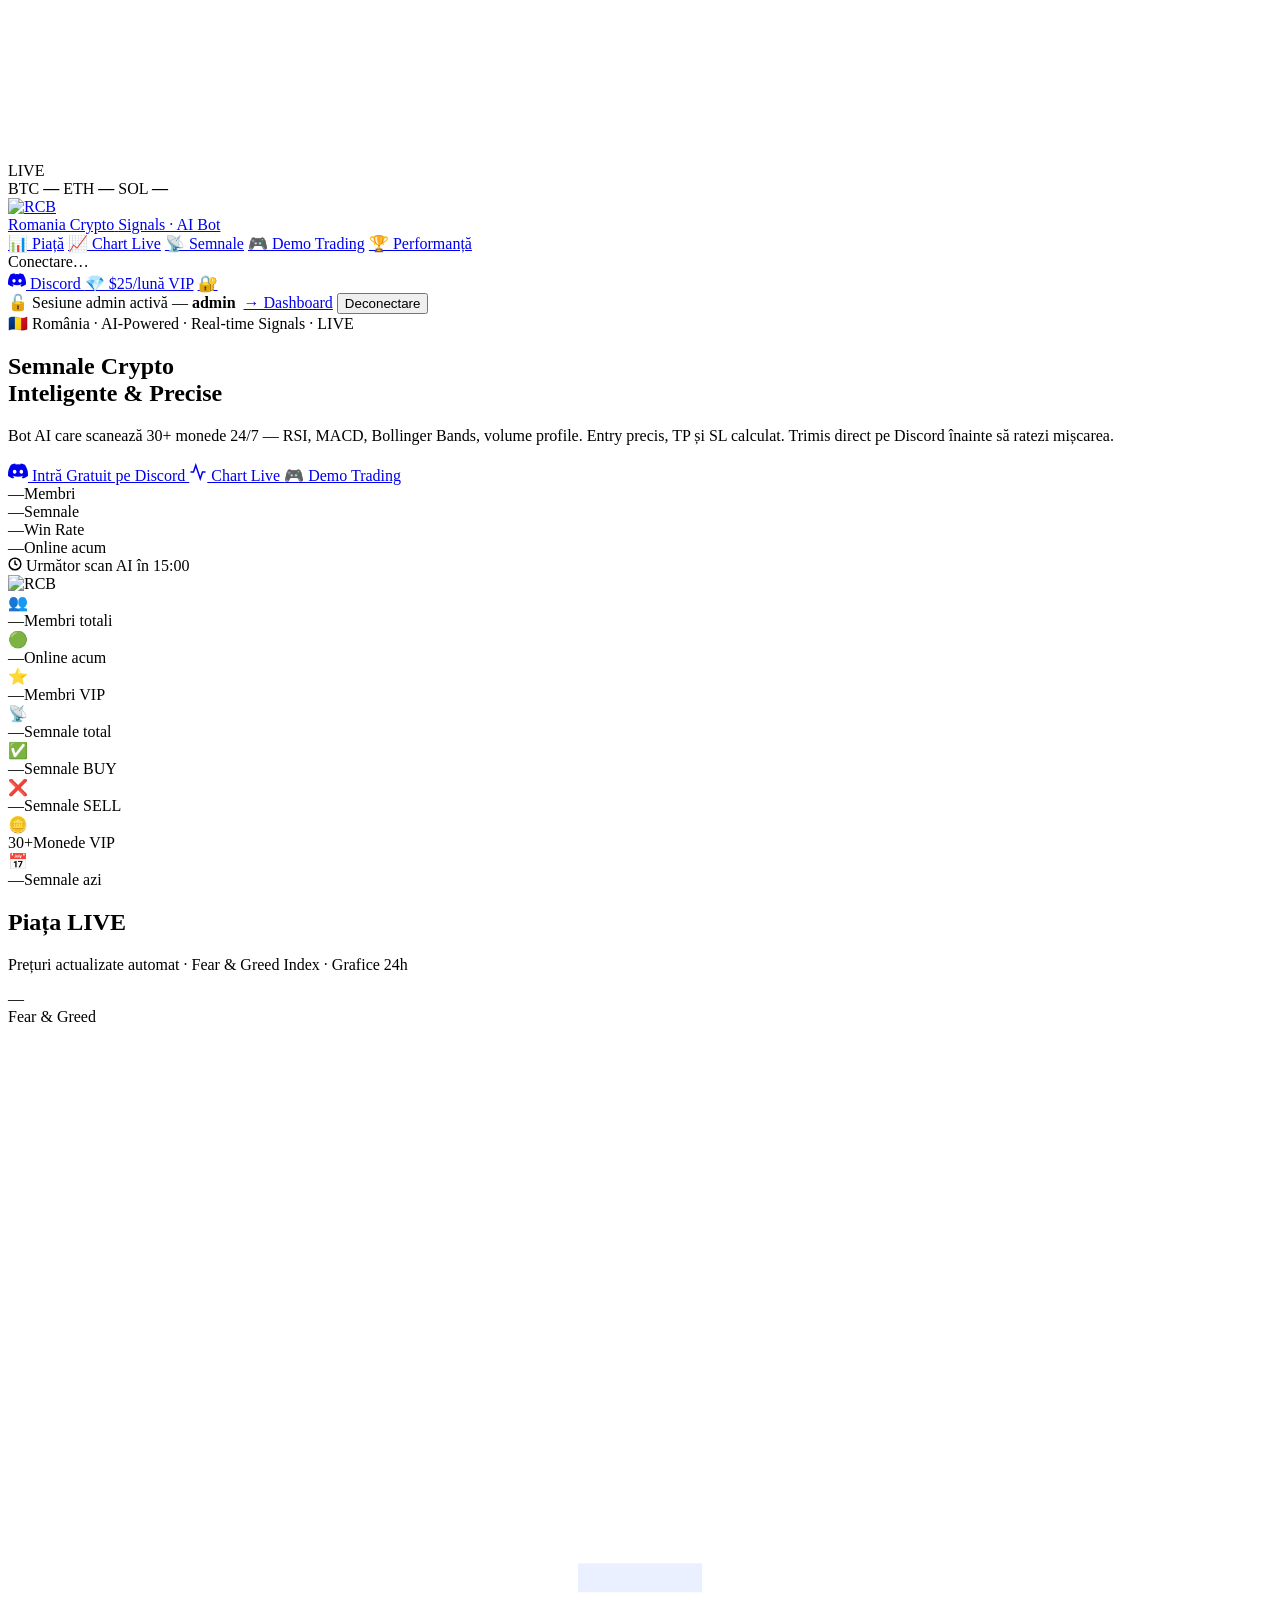
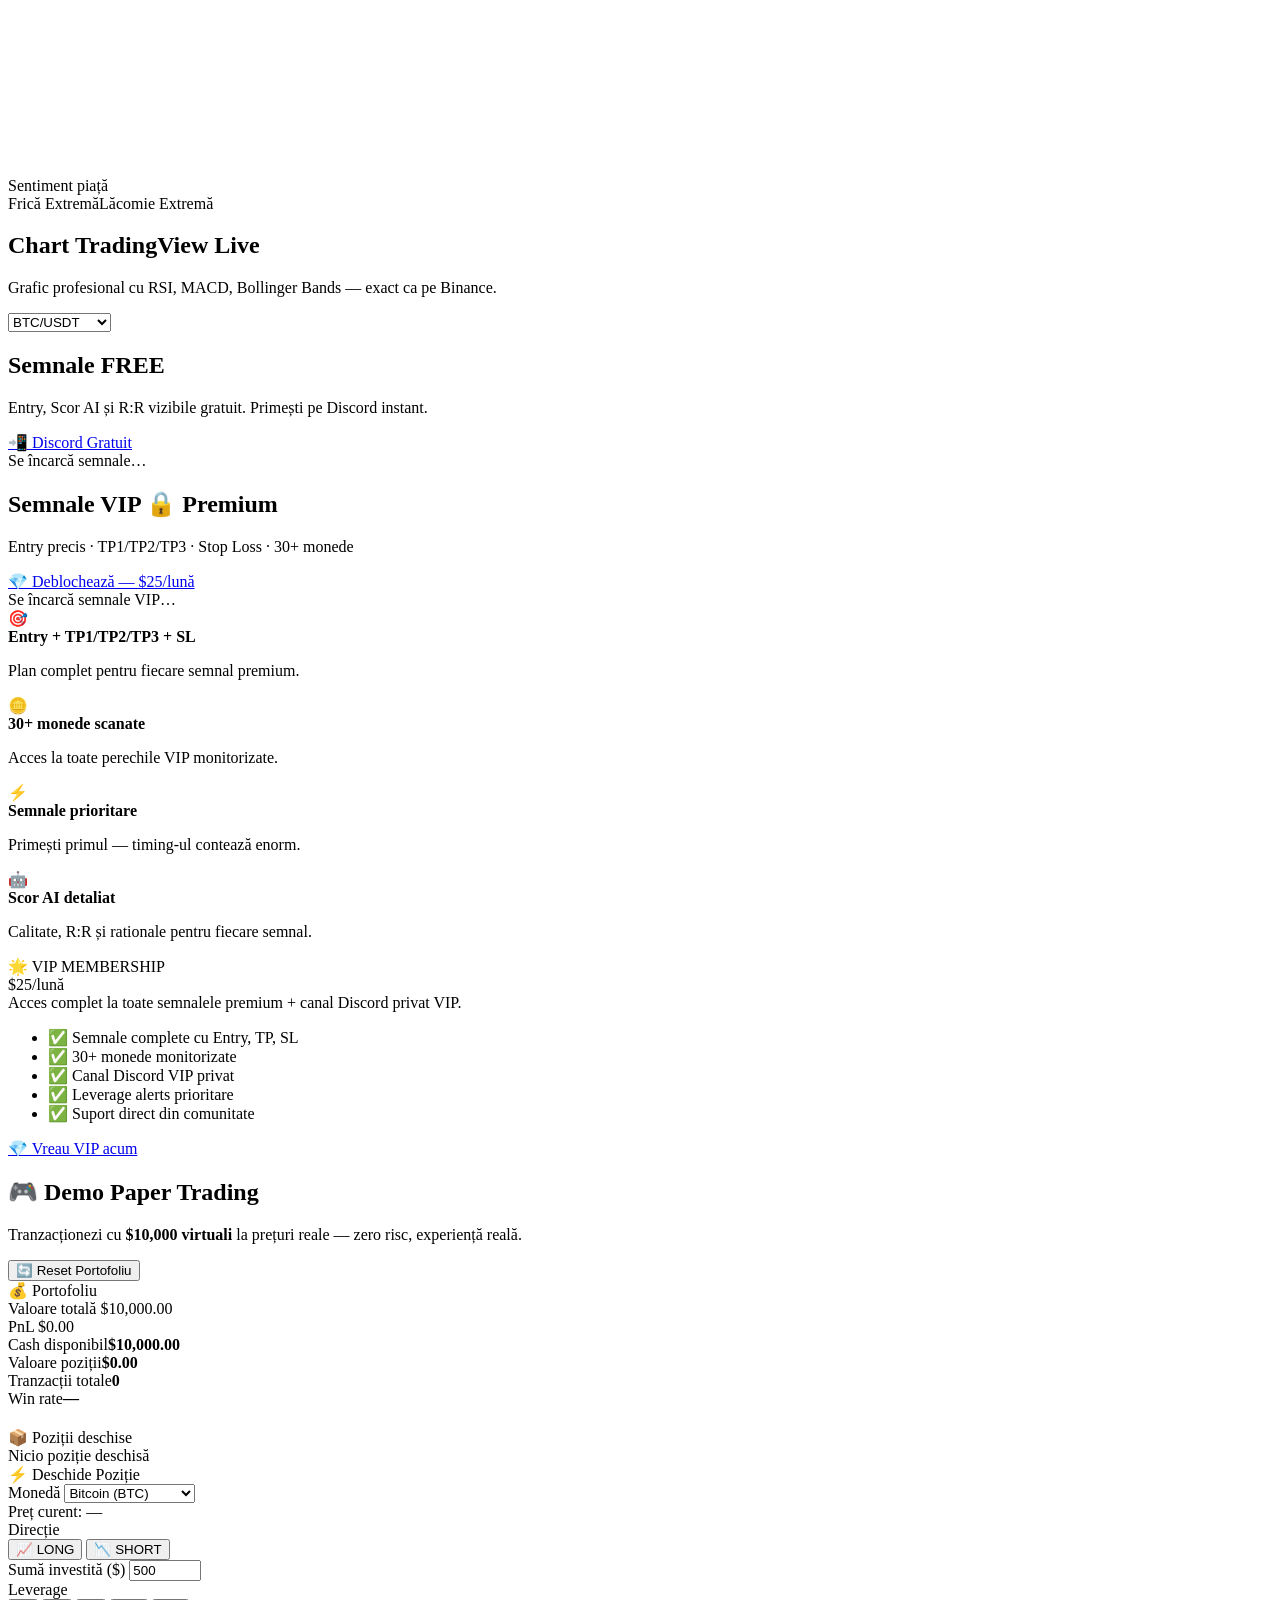
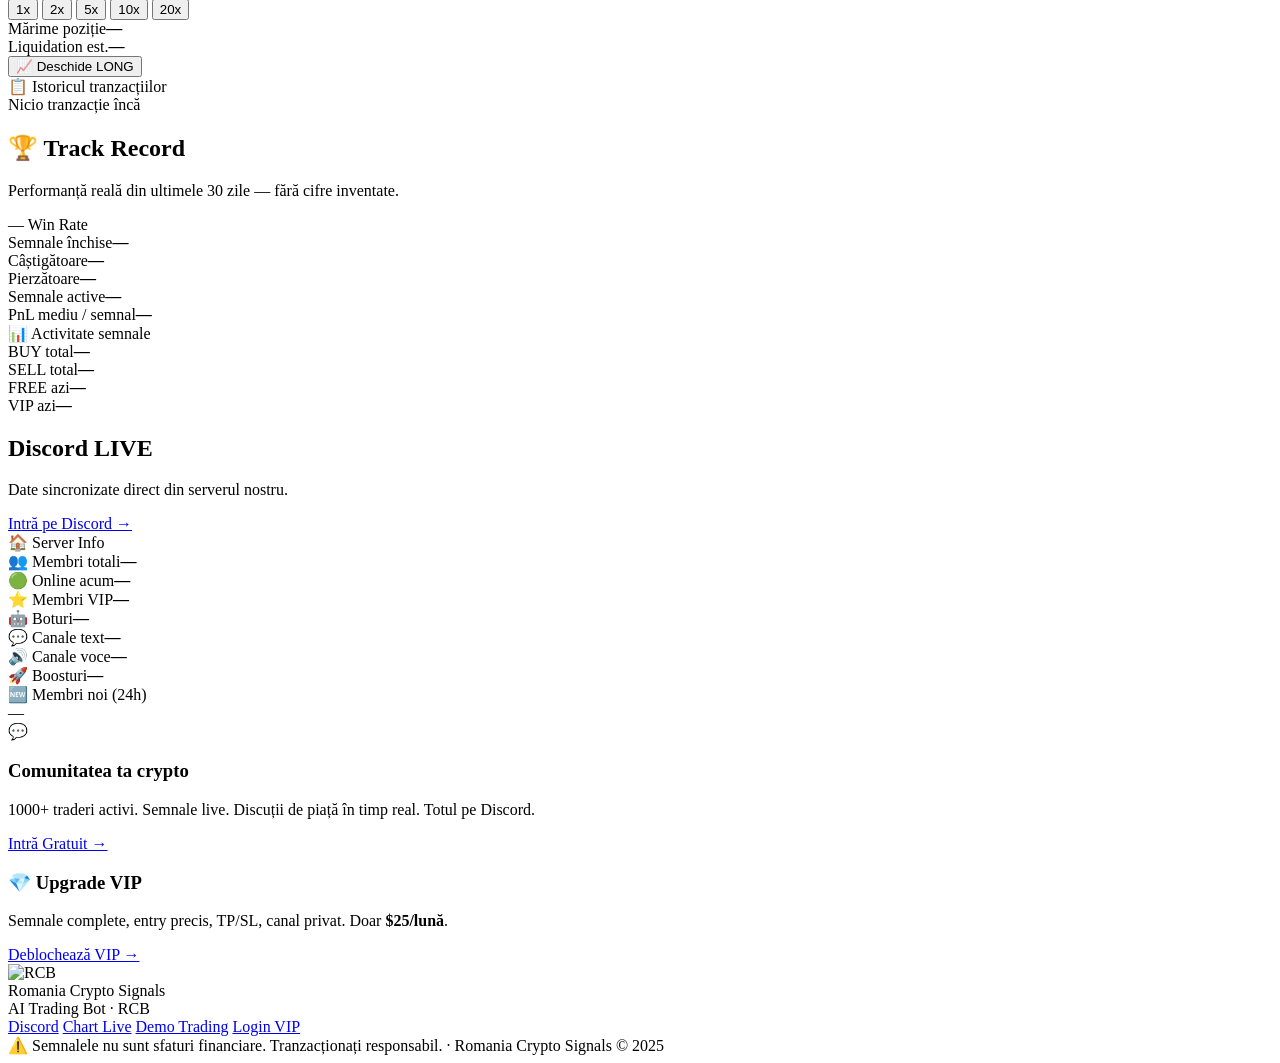
==== panel/index.html @ 6dc6a6a5 "MEGA UPDATE: TradingView live chart + Paper Trading + Ultra UI redesign + panel_auth fix" ====
<!DOCTYPE html>
<html lang="ro">
<head>
  <meta charset="UTF-8"/>
  <meta name="viewport" content="width=device-width,initial-scale=1.0"/>
  <title>Romania Crypto Signals — AI Trading Platform</title>
  <meta name="description" content="Cea mai avansată platformă de semnale crypto din România. AI-powered, live charts, paper trading, Fear & Greed Index."/>
  <meta property="og:title" content="Romania Crypto Signals — AI Trading Platform"/>
  <meta property="og:description" content="Semnale crypto AI live, TradingView charts, paper trading demo, comunitate Discord activă."/>
  <meta property="og:image" content="/assets/rcb-logo.png"/>
  <meta name="twitter:card" content="summary_large_image"/>
  <link rel="icon" type="image/png" href="/assets/rcb-logo.png"/>
  <link rel="preconnect" href="https://fonts.googleapis.com"/>
  <link rel="preconnect" href="https://fonts.gstatic.com" crossorigin/>
  <link href="https://fonts.googleapis.com/css2?family=Inter:ital,opsz,wght@0,14..32,300..900;1,14..32,300..900&family=JetBrains+Mono:wght@500;700;800&display=swap" rel="stylesheet"/>
  <link rel="stylesheet" href="/assets/styles.css"/>
</head>
<body>
<canvas id="bgCanvas"></canvas>
<div class="noise-overlay"></div>

<!-- ══ LIVE TICKER ══ -->
<div class="ticker-bar" id="tickerBar">
  <div class="ticker-label">LIVE</div>
  <div class="ticker-scroll"><div class="ticker-track" id="tickerTrack">
    <span class="tick-item">BTC <b>—</b></span>
    <span class="tick-item">ETH <b>—</b></span>
    <span class="tick-item">SOL <b>—</b></span>
  </div></div>
</div>

<!-- ══ NAVBAR ══ -->
<header class="navbar" id="navbar">
  <div class="navbar-inner">
    <a class="brand" href="#hero">
      <div class="brand-glow"></div>
      <img src="/assets/rcb-logo.png" alt="RCB" class="brand-logo"/>
      <div class="brand-info">
        <span class="brand-name">Romania Crypto</span>
        <span class="brand-sub">Signals · AI Bot</span>
      </div>
    </a>
    <nav class="nav-menu">
      <a href="#market" class="nav-item">📊 Piață</a>
      <a href="#chart" class="nav-item">📈 Chart Live</a>
      <a href="#signals" class="nav-item">📡 Semnale</a>
      <a href="#paper" class="nav-item">🎮 Demo Trading</a>
      <a href="#performance" class="nav-item">🏆 Performanță</a>
    </nav>
    <div class="nav-actions">
      <div class="status-chip" id="statusChip">
        <span class="status-dot" id="statusDot"></span>
        <span id="statusText">Conectare…</span>
      </div>
      <a href="https://discord.gg/romaniacrypto" target="_blank" class="btn-discord">
        <svg width="18" height="18" viewBox="0 0 71 55" fill="currentColor"><path d="M60.1 4.9A58.5 58.5 0 0 0 45.5.7a.2.2 0 0 0-.2.1 40.8 40.8 0 0 0-1.8 3.7 54 54 0 0 0-16.2 0A37.6 37.6 0 0 0 25.4.8a.2.2 0 0 0-.2-.1 58.4 58.4 0 0 0-14.6 4.2.2.2 0 0 0-.1.1C1.6 18.7-.9 32.1.3 45.4a.2.2 0 0 0 .1.1 58.8 58.8 0 0 0 17.7 9 .2.2 0 0 0 .2-.1 41.9 41.9 0 0 0 3.6-5.9.2.2 0 0 0-.1-.3 38.7 38.7 0 0 1-5.5-2.6.2.2 0 0 1 0-.4c.4-.3.7-.6 1.1-.9a.2.2 0 0 1 .2 0c11.6 5.3 24.1 5.3 35.5 0a.2.2 0 0 1 .2 0l1.1.9a.2.2 0 0 1 0 .4 36.2 36.2 0 0 1-5.5 2.6.2.2 0 0 0-.1.3c1 2 2.2 4 3.6 5.9a.2.2 0 0 0 .2.1A58.6 58.6 0 0 0 70.6 45.5a.2.2 0 0 0 .1-.1c1.5-15.3-2.5-28.6-10.5-40.4a.2.2 0 0 0-.1-.1zM23.7 37.5c-3.5 0-6.4-3.2-6.4-7.2s2.8-7.2 6.4-7.2c3.6 0 6.5 3.3 6.4 7.2 0 4-2.8 7.2-6.4 7.2zm23.7 0c-3.5 0-6.4-3.2-6.4-7.2s2.8-7.2 6.4-7.2c3.6 0 6.5 3.3 6.4 7.2 0 4-2.8 7.2-6.4 7.2z"/></svg>
        Discord
      </a>
      <a href="#vip" class="btn-vip-nav">💎 $25/lună VIP</a>
      <a href="/admin.html" class="btn-admin-nav" title="Login">🔐</a>
    </div>
  </div>
</header>

<!-- ══ ADMIN BANNER ══ -->
<div class="admin-banner hidden" id="adminBanner">
  <span>🔓 Sesiune admin activă — <b id="adminName">admin</b> &nbsp;<a href="/dashboard.html">→ Dashboard</a></span>
  <button id="adminLogout" class="admin-logout-btn">Deconectare</button>
</div>

<!-- ══ HERO ══ -->
<section class="hero" id="hero">
  <div class="hero-particles" id="heroParticles"></div>
  <div class="hero-content">
    <div class="hero-eyebrow">
      <span class="eyebrow-flag">🇷🇴</span>
      <span>România · AI-Powered · Real-time Signals</span>
      <span class="eyebrow-sep">·</span>
      <span class="eyebrow-live"><span class="pulse-dot"></span> LIVE</span>
    </div>
    <h1 class="hero-h1">
      Semnale Crypto<br/>
      <span class="h1-highlight">Inteligente</span> &amp;
      <span class="h1-red">Precise</span>
    </h1>
    <p class="hero-desc">Bot AI care scanează 30+ monede 24/7 — RSI, MACD, Bollinger Bands, volume profile. Entry precis, TP și SL calculat. Trimis direct pe Discord înainte să ratezi mișcarea.</p>
    <div class="hero-actions">
      <a href="https://discord.gg/romaniacrypto" target="_blank" class="cta-primary">
        <svg width="20" height="20" viewBox="0 0 71 55" fill="currentColor"><path d="M60.1 4.9A58.5 58.5 0 0 0 45.5.7a.2.2 0 0 0-.2.1 40.8 40.8 0 0 0-1.8 3.7 54 54 0 0 0-16.2 0A37.6 37.6 0 0 0 25.4.8a.2.2 0 0 0-.2-.1 58.4 58.4 0 0 0-14.6 4.2.2.2 0 0 0-.1.1C1.6 18.7-.9 32.1.3 45.4a.2.2 0 0 0 .1.1 58.8 58.8 0 0 0 17.7 9 .2.2 0 0 0 .2-.1 41.9 41.9 0 0 0 3.6-5.9.2.2 0 0 0-.1-.3 38.7 38.7 0 0 1-5.5-2.6.2.2 0 0 1 0-.4c.4-.3.7-.6 1.1-.9a.2.2 0 0 1 .2 0c11.6 5.3 24.1 5.3 35.5 0a.2.2 0 0 1 .2 0l1.1.9a.2.2 0 0 1 0 .4 36.2 36.2 0 0 1-5.5 2.6.2.2 0 0 0-.1.3c1 2 2.2 4 3.6 5.9a.2.2 0 0 0 .2.1A58.6 58.6 0 0 0 70.6 45.5a.2.2 0 0 0 .1-.1c1.5-15.3-2.5-28.6-10.5-40.4a.2.2 0 0 0-.1-.1zM23.7 37.5c-3.5 0-6.4-3.2-6.4-7.2s2.8-7.2 6.4-7.2c3.6 0 6.5 3.3 6.4 7.2 0 4-2.8 7.2-6.4 7.2zm23.7 0c-3.5 0-6.4-3.2-6.4-7.2s2.8-7.2 6.4-7.2c3.6 0 6.5 3.3 6.4 7.2 0 4-2.8 7.2-6.4 7.2z"/></svg>
        Intră Gratuit pe Discord
      </a>
      <a href="#chart" class="cta-secondary">
        <svg width="18" height="18" viewBox="0 0 24 24" fill="none" stroke="currentColor" stroke-width="2"><polyline points="22 12 18 12 15 21 9 3 6 12 2 12"/></svg>
        Chart Live
      </a>
      <a href="#paper" class="cta-ghost">🎮 Demo Trading</a>
    </div>
    <div class="hero-counters">
      <div class="hcounter"><span class="hc-val" id="hcMembers">—</span><span class="hc-lbl">Membri</span></div>
      <div class="hcounter-sep"></div>
      <div class="hcounter"><span class="hc-val" id="hcSignals">—</span><span class="hc-lbl">Semnale</span></div>
      <div class="hcounter-sep"></div>
      <div class="hcounter"><span class="hc-val" id="hcWinrate">—</span><span class="hc-lbl">Win Rate</span></div>
      <div class="hcounter-sep"></div>
      <div class="hcounter"><span class="hc-val" id="hcOnline">—</span><span class="hc-lbl">Online acum</span></div>
    </div>
    <div class="next-scan-chip">
      <svg width="14" height="14" viewBox="0 0 24 24" fill="none" stroke="currentColor" stroke-width="2.5"><circle cx="12" cy="12" r="10"/><polyline points="12 6 12 12 16 14"/></svg>
      Următor scan AI în <span class="countdown-val" id="scanTimer">15:00</span>
    </div>
  </div>
  <div class="hero-visual">
    <div class="hero-orb">
      <div class="orb-ring r1"></div>
      <div class="orb-ring r2"></div>
      <div class="orb-ring r3"></div>
      <div class="orb-core">
        <img src="/assets/rcb-logo.png" alt="RCB" class="orb-logo"/>
      </div>
    </div>
  </div>
</section>

<!-- ══ STATS ROW ══ -->
<section class="stats-strip" id="statsStrip">
  <div class="strip-inner">
    <div class="strip-stat s-blue"><span class="ss-ic">👥</span><div><span class="ss-val" id="ssMembers">—</span><span class="ss-lbl">Membri totali</span></div></div>
    <div class="strip-stat s-green"><span class="ss-ic">🟢</span><div><span class="ss-val" id="ssOnline">—</span><span class="ss-lbl">Online acum</span></div></div>
    <div class="strip-stat s-gold"><span class="ss-ic">⭐</span><div><span class="ss-val" id="ssVip">—</span><span class="ss-lbl">Membri VIP</span></div></div>
    <div class="strip-stat s-red"><span class="ss-ic">📡</span><div><span class="ss-val" id="ssSignals">—</span><span class="ss-lbl">Semnale total</span></div></div>
    <div class="strip-stat"><span class="ss-ic">✅</span><div><span class="ss-val" id="ssBuy">—</span><span class="ss-lbl">Semnale BUY</span></div></div>
    <div class="strip-stat"><span class="ss-ic">❌</span><div><span class="ss-val" id="ssSell">—</span><span class="ss-lbl">Semnale SELL</span></div></div>
    <div class="strip-stat"><span class="ss-ic">🪙</span><div><span class="ss-val" id="ssCoins">30+</span><span class="ss-lbl">Monede VIP</span></div></div>
    <div class="strip-stat"><span class="ss-ic">📅</span><div><span class="ss-val" id="ssToday">—</span><span class="ss-lbl">Semnale azi</span></div></div>
  </div>
</section>

<!-- ══ MARKET OVERVIEW ══ -->
<section class="section" id="market">
  <div class="container">
    <div class="section-header">
      <div>
        <h2 class="section-title">Piața <span class="live-tag"><span class="live-dot"></span>LIVE</span></h2>
        <p class="section-sub">Prețuri actualizate automat · Fear &amp; Greed Index · Grafice 24h</p>
      </div>
      <span class="updated-at" id="updatedAt">—</span>
    </div>
    <div class="market-grid">
      <!-- Fear & Greed -->
      <div class="fng-widget">
        <div class="fng-title">Fear &amp; Greed</div>
        <div class="fng-gauge-wrap">
          <svg class="fng-svg" viewBox="0 0 220 130">
            <path d="M20 110 A90 90 0 0 1 200 110" fill="none" stroke="rgba(255,255,255,0.06)" stroke-width="16" stroke-linecap="round"/>
            <path id="fngArc" d="M20 110 A90 90 0 0 1 200 110" fill="none" stroke="url(#fngG)" stroke-width="16" stroke-linecap="round" stroke-dasharray="283" stroke-dashoffset="283"/>
            <defs>
              <linearGradient id="fngG" x1="0" y1="0" x2="1" y2="0">
                <stop offset="0%" stop-color="#ff2d3f"/>
                <stop offset="40%" stop-color="#ff9800"/>
                <stop offset="70%" stop-color="#ffd02e"/>
                <stop offset="100%" stop-color="#21d07a"/>
              </linearGradient>
            </defs>
            <text id="fngNum" x="110" y="108" text-anchor="middle" font-size="36" font-weight="800" fill="#eaf0ff" font-family="JetBrains Mono, monospace">—</text>
          </svg>
        </div>
        <div class="fng-class" id="fngClass">Sentiment piață</div>
        <div class="fng-labels"><span>Frică Extremă</span><span>Lăcomie Extremă</span></div>
      </div>
      <!-- Prices -->
      <div class="prices-area" id="pricesArea">
        <div class="price-skel"></div><div class="price-skel"></div>
        <div class="price-skel"></div><div class="price-skel"></div>
        <div class="price-skel"></div><div class="price-skel"></div>
      </div>
    </div>
    <!-- VIP tease -->
    <div class="vip-tease-row" id="vipTeaseRow"></div>
  </div>
</section>

<!-- ══ TRADINGVIEW CHART ══ -->
<section class="section section-dark" id="chart">
  <div class="container">
    <div class="section-header">
      <div>
        <h2 class="section-title">Chart <span class="grad-blue">TradingView</span> Live</h2>
        <p class="section-sub">Grafic profesional cu RSI, MACD, Bollinger Bands — exact ca pe Binance.</p>
      </div>
      <div class="chart-controls">
        <select id="chartSymbol" class="chart-select" onchange="changeChartSymbol()">
          <option value="BINANCE:BTCUSDT">BTC/USDT</option>
          <option value="BINANCE:ETHUSDT">ETH/USDT</option>
          <option value="BINANCE:SOLUSDT">SOL/USDT</option>
          <option value="BINANCE:BNBUSDT">BNB/USDT</option>
          <option value="BINANCE:XRPUSDT">XRP/USDT</option>
          <option value="BINANCE:ADAUSDT">ADA/USDT</option>
          <option value="BINANCE:DOGEUSDT">DOGE/USDT</option>
          <option value="BINANCE:AVAXUSDT">AVAX/USDT</option>
          <option value="BINANCE:DOTUSDT">DOT/USDT</option>
          <option value="BINANCE:MATICUSDT">MATIC/USDT</option>
        </select>
      </div>
    </div>
    <div class="tv-chart-wrap">
      <div id="tvWidget" class="tv-widget"></div>
    </div>
  </div>
</section>

<!-- ══ SIGNALS ══ -->
<section class="section" id="signals">
  <div class="container">
    <!-- FREE -->
    <div class="signals-block">
      <div class="signals-block-header">
        <div>
          <h2 class="section-title">Semnale <span class="grad-green">FREE</span></h2>
          <p class="section-sub">Entry, Scor AI și R:R vizibile gratuit. Primești pe Discord instant.</p>
        </div>
        <a href="https://discord.gg/romaniacrypto" target="_blank" class="cta-primary cta-sm">📲 Discord Gratuit</a>
      </div>
      <div class="signal-grid" id="freeSignalGrid">
        <div class="sig-empty">Se încarcă semnale…</div>
      </div>
    </div>

    <!-- VIP -->
    <div class="signals-block vip-signals-block" id="vipSection">
      <div class="vip-glow-bg"></div>
      <div class="signals-block-header">
        <div>
          <h2 class="section-title">Semnale <span class="grad-gold">VIP</span> <span class="locked-pill">🔒 Premium</span></h2>
          <p class="section-sub">Entry precis · TP1/TP2/TP3 · Stop Loss · 30+ monede</p>
        </div>
        <a href="https://discord.gg/romaniacrypto" target="_blank" class="cta-vip">💎 Deblochează — $25/lună</a>
      </div>
      <div class="signal-grid" id="vipSignalGrid">
        <div class="sig-empty">Se încarcă semnale VIP…</div>
      </div>
      <!-- VIP Benefits -->
      <div class="vip-benefits-grid">
        <div class="vip-benefit"><span>🎯</span><div><b>Entry + TP1/TP2/TP3 + SL</b><p>Plan complet pentru fiecare semnal premium.</p></div></div>
        <div class="vip-benefit"><span>🪙</span><div><b>30+ monede scanate</b><p>Acces la toate perechile VIP monitorizate.</p></div></div>
        <div class="vip-benefit"><span>⚡</span><div><b>Semnale prioritare</b><p>Primești primul — timing-ul contează enorm.</p></div></div>
        <div class="vip-benefit"><span>🤖</span><div><b>Scor AI detaliat</b><p>Calitate, R:R și rationale pentru fiecare semnal.</p></div></div>
      </div>
      <!-- Price banner -->
      <div class="vip-price-card">
        <div class="vpc-left">
          <div class="vpc-badge">🌟 VIP MEMBERSHIP</div>
          <div class="vpc-price">$25<span>/lună</span></div>
          <div class="vpc-desc">Acces complet la toate semnalele premium + canal Discord privat VIP.</div>
        </div>
        <div class="vpc-right">
          <ul class="vpc-list">
            <li>✅ Semnale complete cu Entry, TP, SL</li>
            <li>✅ 30+ monede monitorizate</li>
            <li>✅ Canal Discord VIP privat</li>
            <li>✅ Leverage alerts prioritare</li>
            <li>✅ Suport direct din comunitate</li>
          </ul>
          <a href="https://discord.gg/romaniacrypto" target="_blank" class="cta-vip cta-lg">💎 Vreau VIP acum</a>
        </div>
      </div>
    </div>
  </div>
</section>

<!-- ══ PAPER TRADING ══ -->
<section class="section section-dark" id="paper">
  <div class="container">
    <div class="section-header">
      <div>
        <h2 class="section-title">🎮 Demo <span class="grad-blue">Paper Trading</span></h2>
        <p class="section-sub">Tranzacționezi cu <b>$10,000 virtuali</b> la prețuri reale — zero risc, experiență reală.</p>
      </div>
      <button class="cta-secondary" onclick="resetPaperTrading()">🔄 Reset Portofoliu</button>
    </div>
    <div class="paper-grid">
      <!-- Portfolio summary -->
      <div class="paper-card paper-portfolio">
        <div class="paper-card-title">💰 Portofoliu</div>
        <div class="portfolio-balance">
          <div class="pb-total">
            <span class="pb-label">Valoare totală</span>
            <span class="pb-value" id="ptTotal">$10,000.00</span>
          </div>
          <div class="pb-pnl">
            <span class="pb-label">PnL</span>
            <span class="pb-pnl-val" id="ptPnl">$0.00</span>
          </div>
        </div>
        <div class="portfolio-breakdown">
          <div class="pb-row"><span>Cash disponibil</span><b id="ptCash">$10,000.00</b></div>
          <div class="pb-row"><span>Valoare poziții</span><b id="ptPositionsVal">$0.00</b></div>
          <div class="pb-row"><span>Tranzacții totale</span><b id="ptTrades">0</b></div>
          <div class="pb-row"><span>Win rate</span><b id="ptWinrate">—</b></div>
        </div>
        <div class="paper-card-title" style="margin-top:1.25rem">📦 Poziții deschise</div>
        <div class="positions-list" id="ptPositions">
          <div class="pt-empty">Nicio poziție deschisă</div>
        </div>
      </div>
      <!-- Trade panel -->
      <div class="paper-card paper-trade">
        <div class="paper-card-title">⚡ Deschide Poziție</div>
        <div class="trade-form">
          <div class="tf-row">
            <label>Monedă</label>
            <select id="ptCoin" class="tf-select" onchange="updatePaperPrice()">
              <option value="BTC">Bitcoin (BTC)</option>
              <option value="ETH">Ethereum (ETH)</option>
              <option value="SOL">Solana (SOL)</option>
              <option value="BNB">BNB</option>
              <option value="XRP">XRP</option>
              <option value="ADA">Cardano (ADA)</option>
              <option value="DOGE">Dogecoin (DOGE)</option>
              <option value="AVAX">Avalanche (AVAX)</option>
            </select>
          </div>
          <div class="tf-price-display">
            <span>Preț curent:</span>
            <span class="tf-live-price" id="tfPrice">—</span>
          </div>
          <div class="tf-row">
            <label>Direcție</label>
            <div class="tf-side-btns">
              <button class="tf-side-btn active" id="btnLong" onclick="setSide('LONG')">📈 LONG</button>
              <button class="tf-side-btn" id="btnShort" onclick="setSide('SHORT')">📉 SHORT</button>
            </div>
          </div>
          <div class="tf-row">
            <label>Sumă investită ($)</label>
            <input type="number" id="ptAmount" class="tf-input" value="500" min="10" max="10000" step="10"/>
          </div>
          <div class="tf-row">
            <label>Leverage</label>
            <div class="leverage-btns">
              <button class="lev-btn active" onclick="setLev(1)">1x</button>
              <button class="lev-btn" onclick="setLev(2)">2x</button>
              <button class="lev-btn" onclick="setLev(5)">5x</button>
              <button class="lev-btn" onclick="setLev(10)">10x</button>
              <button class="lev-btn" onclick="setLev(20)">20x</button>
            </div>
          </div>
          <div class="tf-summary">
            <div class="tfs-row"><span>Mărime poziție</span><b id="tfSize">—</b></div>
            <div class="tfs-row"><span>Liquidation est.</span><b id="tfLiq" class="neg">—</b></div>
          </div>
          <button class="tf-submit" id="tfSubmit" onclick="openPosition()">
            <span id="tfSubmitLabel">📈 Deschide LONG</span>
          </button>
        </div>
      </div>
      <!-- Trade history -->
      <div class="paper-card paper-history">
        <div class="paper-card-title">📋 Istoricul tranzacțiilor</div>
        <div class="history-list" id="ptHistory">
          <div class="pt-empty">Nicio tranzacție încă</div>
        </div>
      </div>
    </div>
  </div>
</section>

<!-- ══ PERFORMANCE ══ -->
<section class="section" id="performance">
  <div class="container">
    <div class="section-header">
      <div>
        <h2 class="section-title">🏆 Track Record</h2>
        <p class="section-sub">Performanță reală din ultimele 30 zile — fără cifre inventate.</p>
      </div>
    </div>
    <div class="perf-layout">
      <div class="perf-ring-card">
        <div class="win-ring" id="winRing">
          <div class="wr-inner">
            <span class="wr-val" id="perfWR">—</span>
            <span class="wr-lbl">Win Rate</span>
          </div>
        </div>
      </div>
      <div class="perf-stats-card">
        <div class="ps-row"><span>Semnale închise</span><b id="perfClosed">—</b></div>
        <div class="ps-row"><span>Câștigătoare</span><b class="pos" id="perfWins">—</b></div>
        <div class="ps-row"><span>Pierzătoare</span><b class="neg" id="perfLosses">—</b></div>
        <div class="ps-row"><span>Semnale active</span><b id="perfOpen">—</b></div>
        <div class="ps-row"><span>PnL mediu / semnal</span><b id="perfPnl">—</b></div>
      </div>
      <div class="perf-activity-card">
        <div class="paper-card-title">📊 Activitate semnale</div>
        <div class="act-bars">
          <div class="act-b"><div class="act-label"><span>BUY total</span><b id="aLblBuy">—</b></div><div class="act-track"><div class="act-fill fill-green" id="aBarBuy"></div></div></div>
          <div class="act-b"><div class="act-label"><span>SELL total</span><b id="aLblSell">—</b></div><div class="act-track"><div class="act-fill fill-red" id="aBarSell"></div></div></div>
          <div class="act-b"><div class="act-label"><span>FREE azi</span><b id="aLblFree">—</b></div><div class="act-track"><div class="act-fill fill-blue" id="aBarFree"></div></div></div>
          <div class="act-b"><div class="act-label"><span>VIP azi</span><b id="aLblVip">—</b></div><div class="act-track"><div class="act-fill fill-gold" id="aBarVip"></div></div></div>
        </div>
      </div>
    </div>
  </div>
</section>

<!-- ══ DISCORD SECTION ══ -->
<section class="section section-dark" id="discord-section">
  <div class="container">
    <div class="section-header">
      <div>
        <h2 class="section-title">Discord <span class="live-tag"><span class="live-dot"></span>LIVE</span></h2>
        <p class="section-sub">Date sincronizate direct din serverul nostru.</p>
      </div>
      <a href="https://discord.gg/romaniacrypto" target="_blank" class="btn-discord">Intră pe Discord →</a>
    </div>
    <div class="discord-panels">
      <div class="dc-panel">
        <div class="dc-panel-title">🏠 Server Info</div>
        <div class="dc-rows" id="dcRows">
          <div class="dc-r"><span>👥 Membri totali</span><b id="dcMembers">—</b></div>
          <div class="dc-r"><span>🟢 Online acum</span><b id="dcOnline">—</b></div>
          <div class="dc-r"><span>⭐ Membri VIP</span><b id="dcVip">—</b></div>
          <div class="dc-r"><span>🤖 Boturi</span><b id="dcBots">—</b></div>
          <div class="dc-r"><span>💬 Canale text</span><b id="dcText">—</b></div>
          <div class="dc-r"><span>🔊 Canale voce</span><b id="dcVoice">—</b></div>
          <div class="dc-r"><span>🚀 Boosturi</span><b id="dcBoosts">—</b></div>
        </div>
      </div>
      <div class="dc-panel">
        <div class="dc-panel-title">🆕 Membri noi (24h)</div>
        <div class="dc-join-list" id="dcJoins"><div class="dc-empty">—</div></div>
      </div>
      <div class="dc-panel dc-cta-panel">
        <div class="dc-cta-icon">💬</div>
        <h3>Comunitatea ta crypto</h3>
        <p>1000+ traderi activi. Semnale live. Discuții de piață în timp real. Totul pe Discord.</p>
        <a href="https://discord.gg/romaniacrypto" target="_blank" class="cta-primary" style="margin-top:1.5rem;justify-content:center">Intră Gratuit →</a>
        <div class="dc-divider"></div>
        <h3 style="color:var(--gold)">💎 Upgrade VIP</h3>
        <p>Semnale complete, entry precis, TP/SL, canal privat. Doar <b>$25/lună</b>.</p>
        <a href="https://discord.gg/romaniacrypto" target="_blank" class="cta-vip" style="margin-top:1rem;justify-content:center">Deblochează VIP →</a>
      </div>
    </div>
  </div>
</section>

<!-- ══ FOOTER ══ -->
<footer class="footer">
  <div class="container">
    <div class="footer-content">
      <div class="footer-brand">
        <img src="/assets/rcb-logo.png" alt="RCB"/>
        <div>
          <div class="footer-name">Romania Crypto Signals</div>
          <div class="footer-sub">AI Trading Bot · RCB</div>
        </div>
      </div>
      <div class="footer-links">
        <a href="https://discord.gg/romaniacrypto" target="_blank">Discord</a>
        <a href="#chart">Chart Live</a>
        <a href="#paper">Demo Trading</a>
        <a href="/admin.html">Login VIP</a>
      </div>
    </div>
    <div class="footer-disclaimer">⚠️ Semnalele nu sunt sfaturi financiare. Tranzacționați responsabil. · Romania Crypto Signals © 2025</div>
  </div>
</footer>

<!-- ══ TOASTS ══ -->
<div id="toastContainer" class="toast-container"></div>

<script src="/assets/app.js"></script>
</body>
</html>
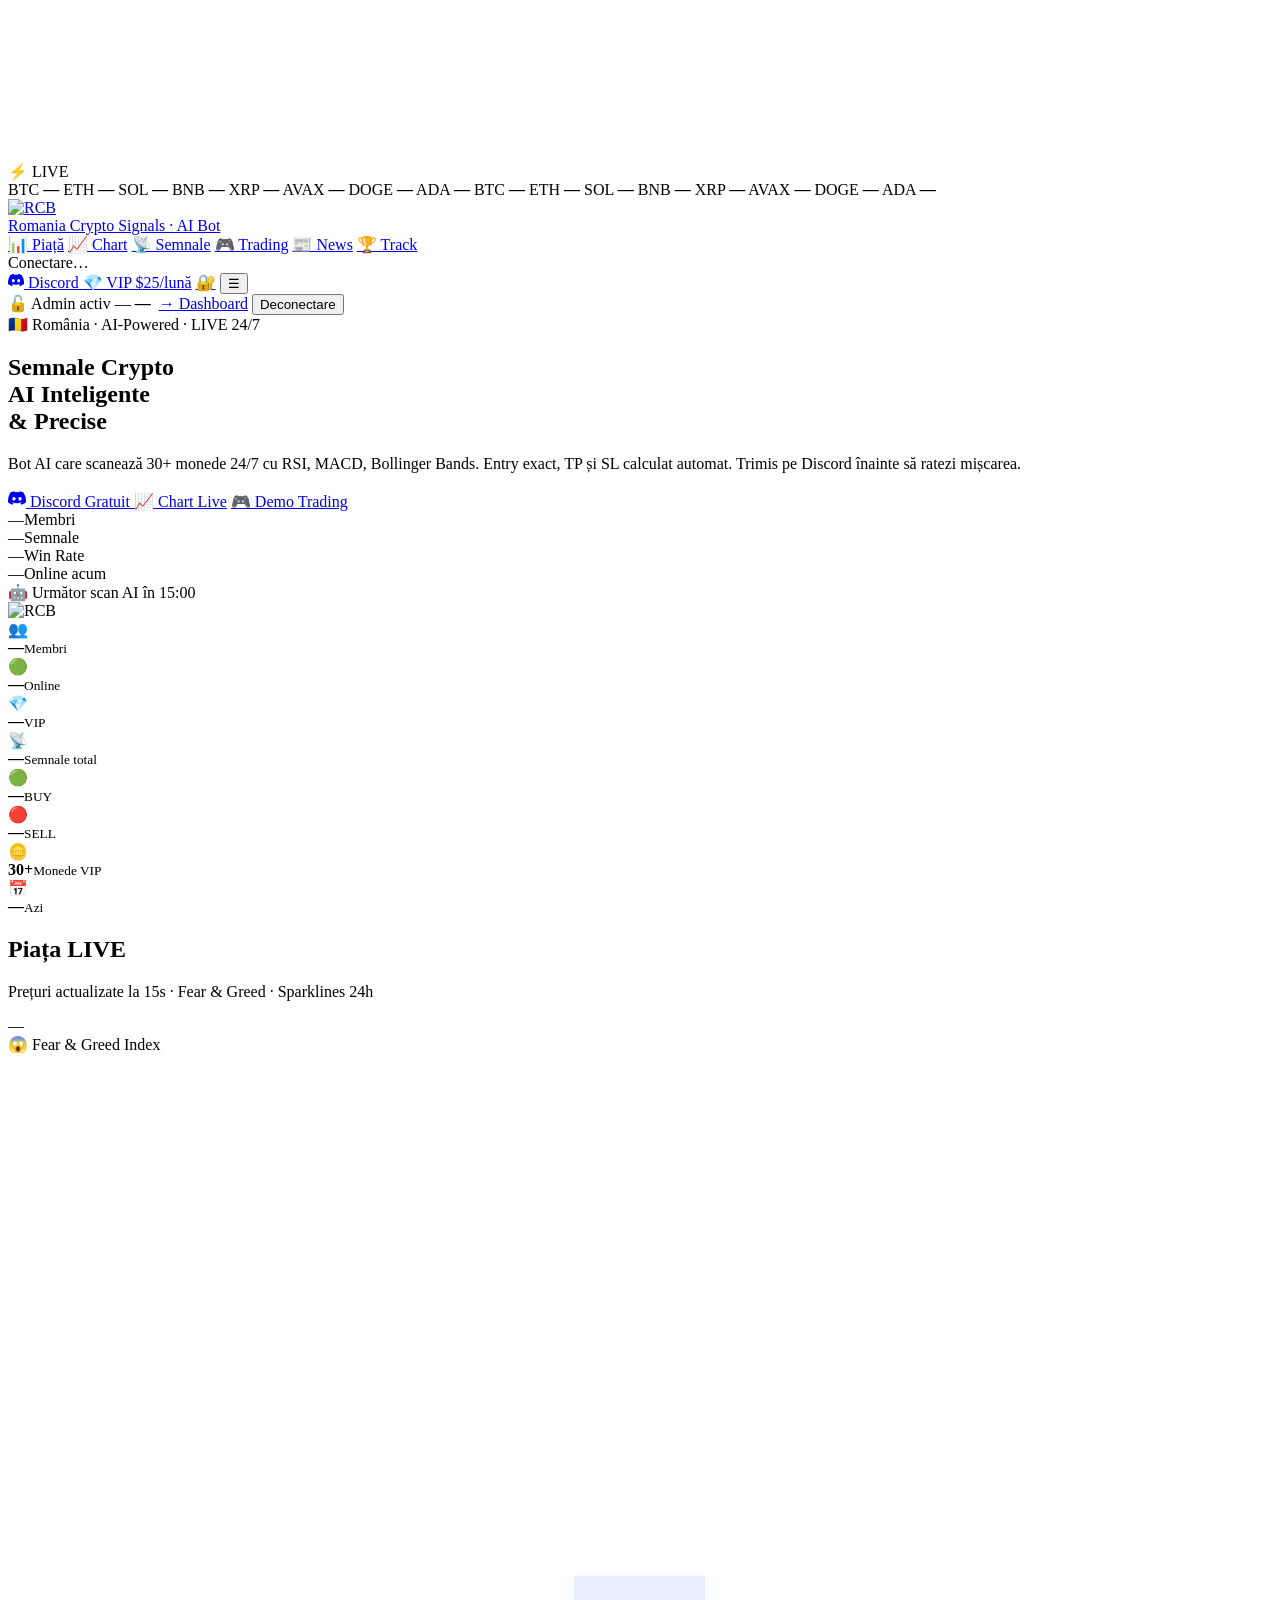
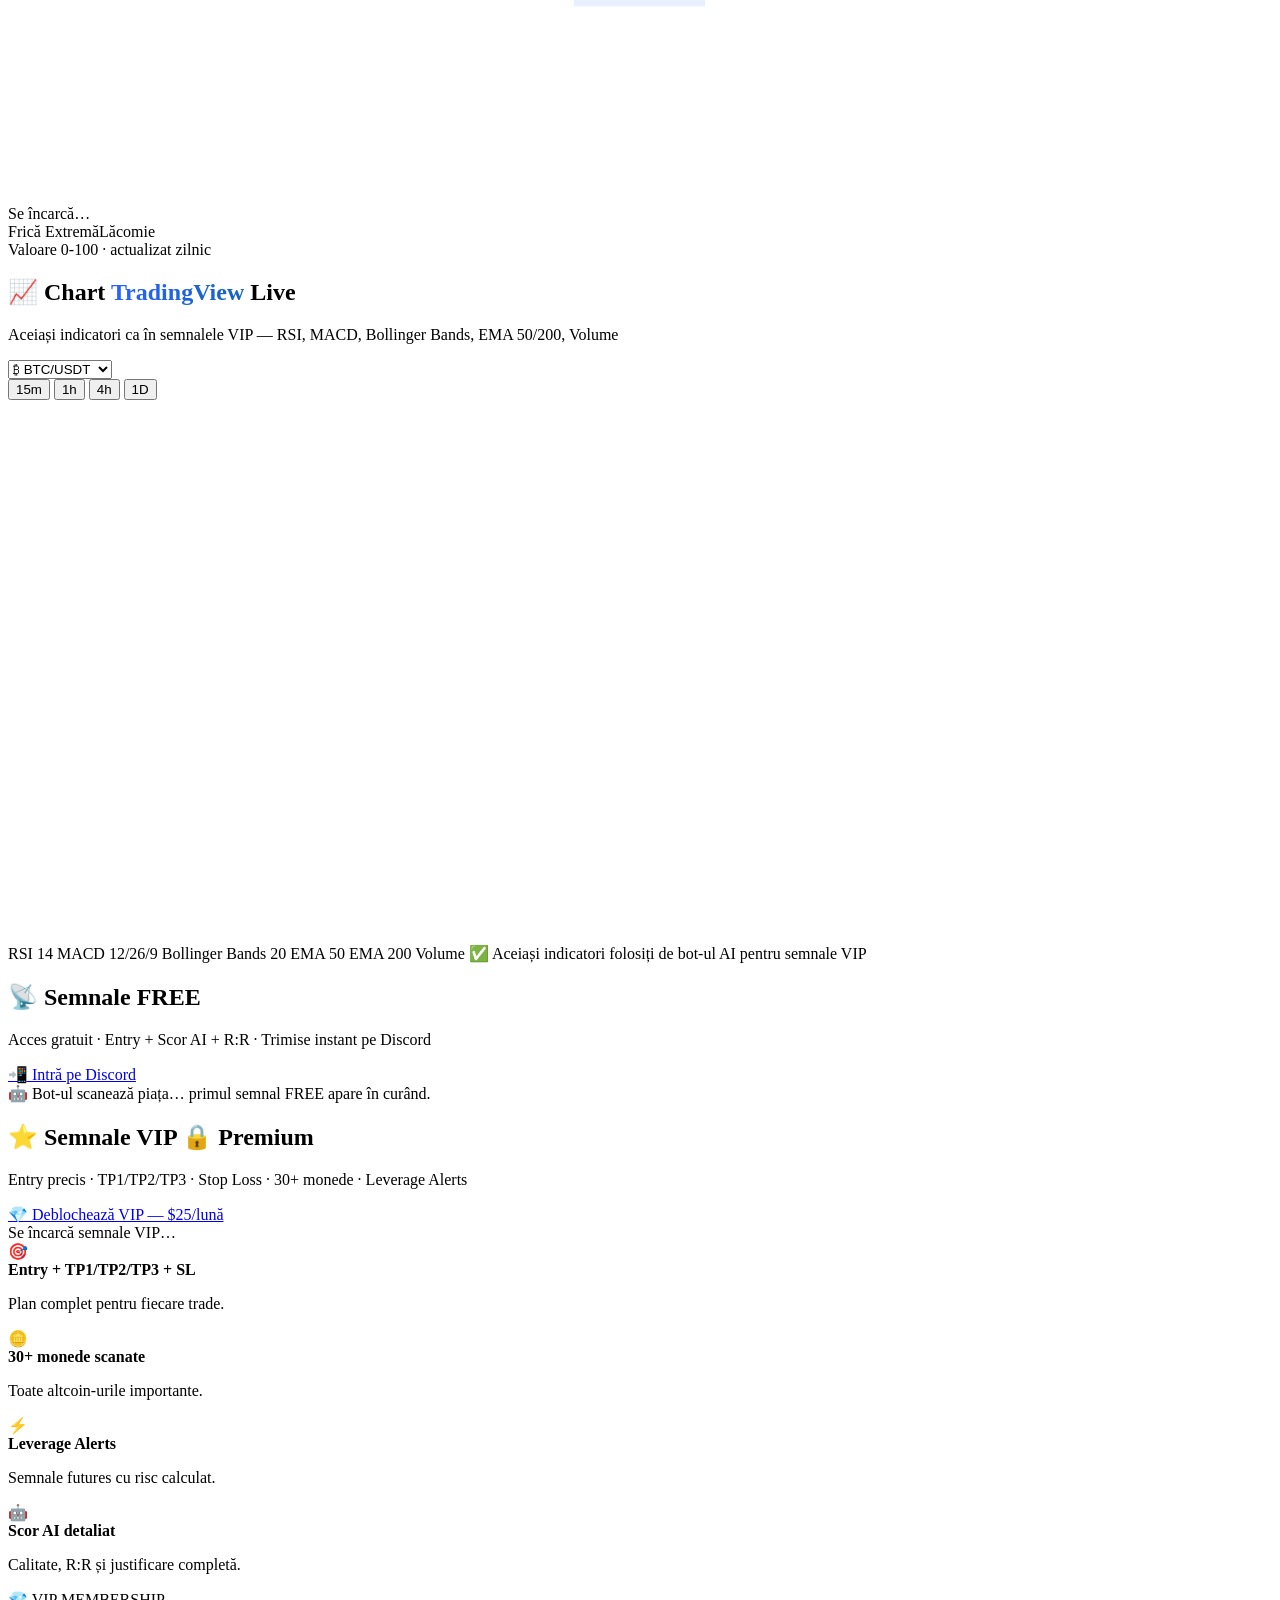
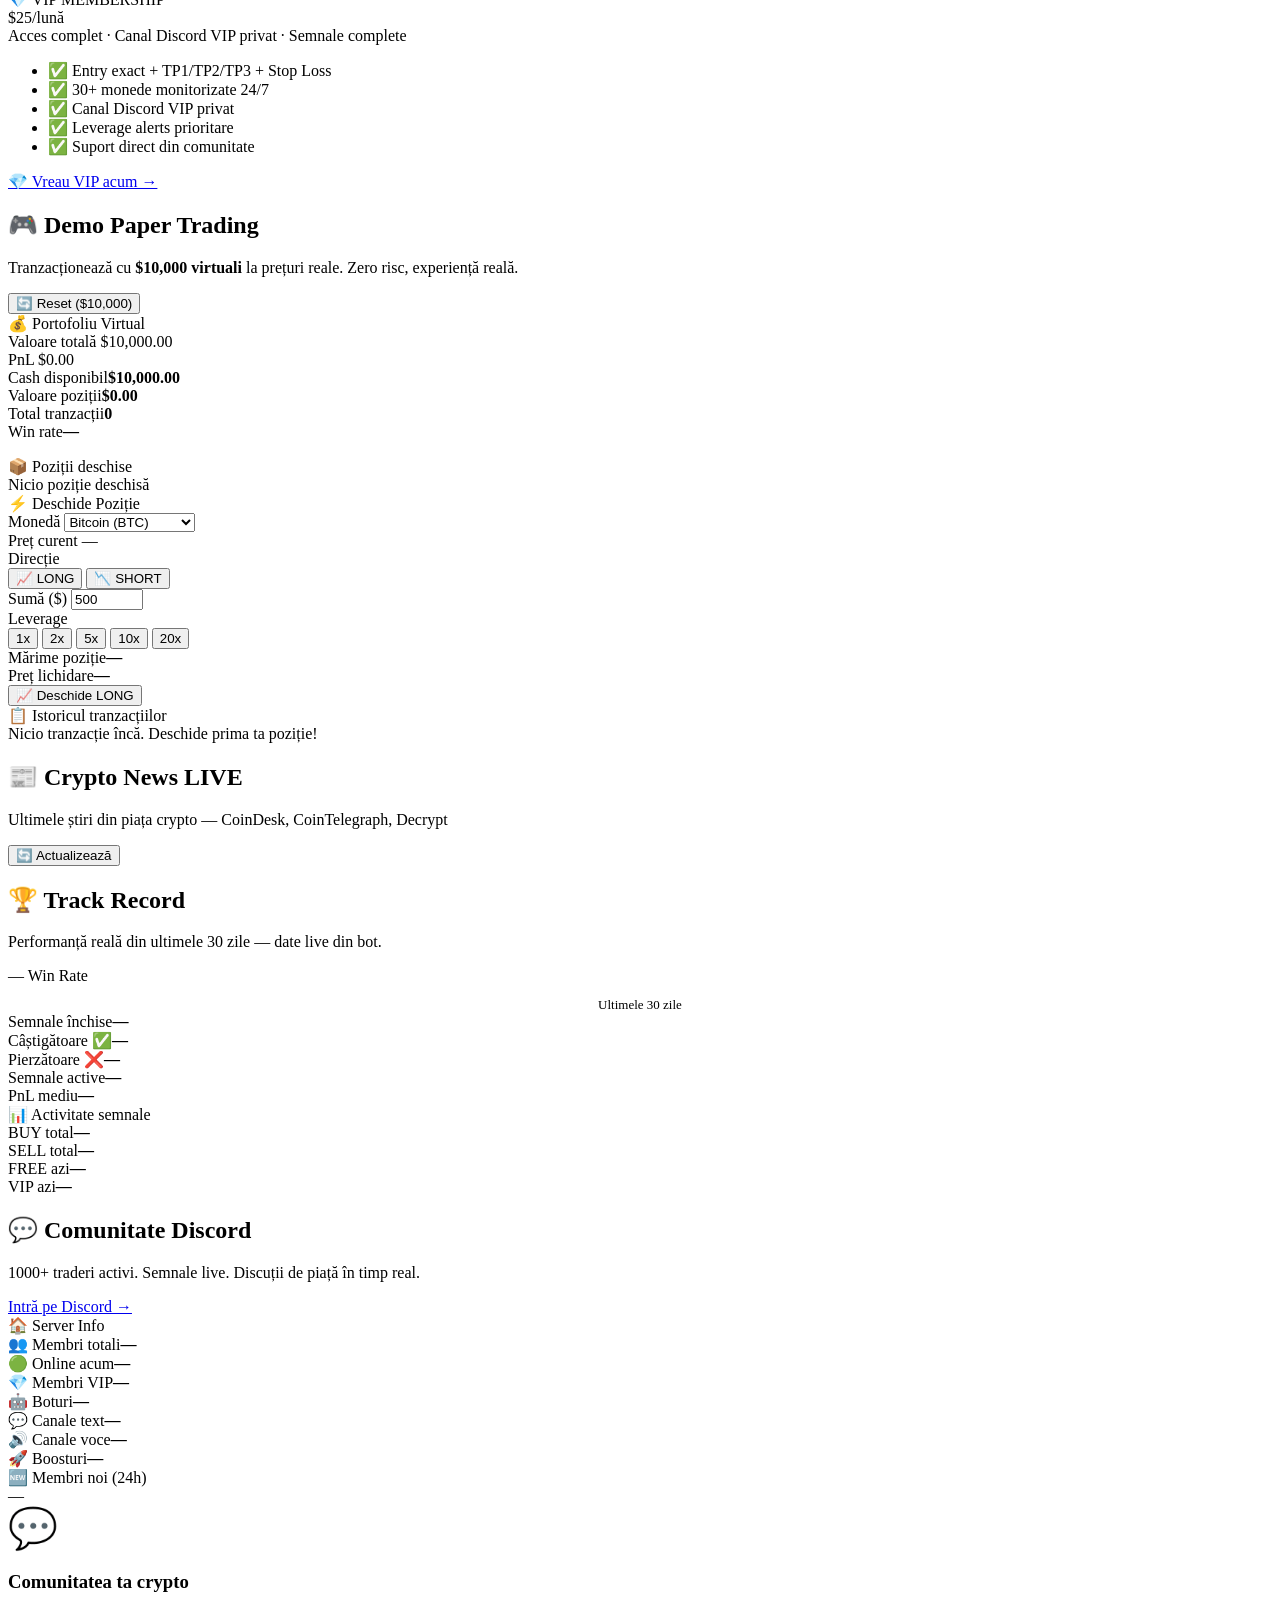
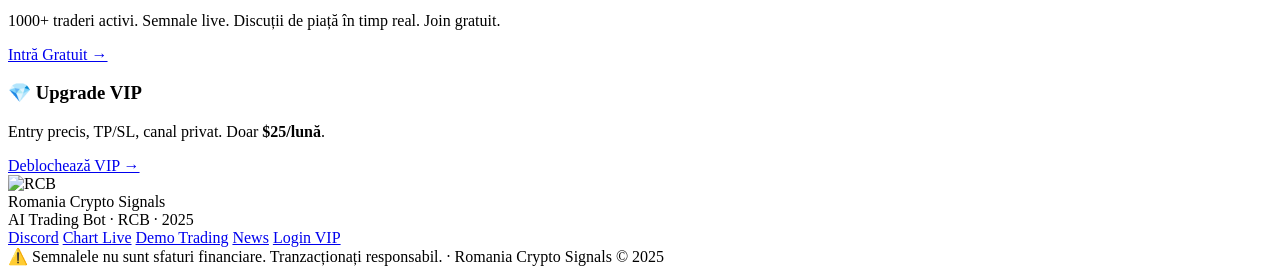
==== commit 17d3b9d9: "MEGA FIX: login/register fix + TradingView cu indicatori VIP + news live + paper trading fix + mobil" ====
--- a/panel/index.html
+++ b/panel/index.html
@@ -4,95 +4,102 @@
   <meta charset="UTF-8"/>
   <meta name="viewport" content="width=device-width,initial-scale=1.0"/>
   <title>Romania Crypto Signals — AI Trading Platform</title>
-  <meta name="description" content="Cea mai avansată platformă de semnale crypto din România. AI-powered, live charts, paper trading, Fear & Greed Index."/>
-  <meta property="og:title" content="Romania Crypto Signals — AI Trading Platform"/>
-  <meta property="og:description" content="Semnale crypto AI live, TradingView charts, paper trading demo, comunitate Discord activă."/>
-  <meta property="og:image" content="/assets/rcb-logo.png"/>
-  <meta name="twitter:card" content="summary_large_image"/>
+  <meta name="description" content="Cea mai avansată platformă de semnale crypto din România. AI-powered, TradingView live, paper trading, Fear & Greed Index, news live."/>
   <link rel="icon" type="image/png" href="/assets/rcb-logo.png"/>
   <link rel="preconnect" href="https://fonts.googleapis.com"/>
-  <link rel="preconnect" href="https://fonts.gstatic.com" crossorigin/>
-  <link href="https://fonts.googleapis.com/css2?family=Inter:ital,opsz,wght@0,14..32,300..900;1,14..32,300..900&family=JetBrains+Mono:wght@500;700;800&display=swap" rel="stylesheet"/>
+  <link href="https://fonts.googleapis.com/css2?family=Inter:wght@300;400;500;600;700;800;900&family=JetBrains+Mono:wght@500;700;800&display=swap" rel="stylesheet"/>
   <link rel="stylesheet" href="/assets/styles.css"/>
 </head>
 <body>
 <canvas id="bgCanvas"></canvas>
-<div class="noise-overlay"></div>
-
-<!-- ══ LIVE TICKER ══ -->
-<div class="ticker-bar" id="tickerBar">
-  <div class="ticker-label">LIVE</div>
-  <div class="ticker-scroll"><div class="ticker-track" id="tickerTrack">
-    <span class="tick-item">BTC <b>—</b></span>
-    <span class="tick-item">ETH <b>—</b></span>
-    <span class="tick-item">SOL <b>—</b></span>
-  </div></div>
+
+<!-- ══ TICKER ══ -->
+<div class="ticker-bar">
+  <div class="ticker-label">⚡ LIVE</div>
+  <div class="ticker-scroll">
+    <div class="ticker-track" id="tickerTrack">
+      <span class="tick-item">BTC <b id="t-BTC">—</b></span>
+      <span class="tick-item">ETH <b id="t-ETH">—</b></span>
+      <span class="tick-item">SOL <b id="t-SOL">—</b></span>
+      <span class="tick-item">BNB <b id="t-BNB">—</b></span>
+      <span class="tick-item">XRP <b id="t-XRP">—</b></span>
+      <span class="tick-item">AVAX <b id="t-AVAX">—</b></span>
+      <span class="tick-item">DOGE <b id="t-DOGE">—</b></span>
+      <span class="tick-item">ADA <b id="t-ADA">—</b></span>
+      <span class="tick-item">BTC <b id="t-BTC2">—</b></span>
+      <span class="tick-item">ETH <b id="t-ETH2">—</b></span>
+      <span class="tick-item">SOL <b id="t-SOL2">—</b></span>
+      <span class="tick-item">BNB <b id="t-BNB2">—</b></span>
+      <span class="tick-item">XRP <b id="t-XRP2">—</b></span>
+      <span class="tick-item">AVAX <b id="t-AVAX2">—</b></span>
+      <span class="tick-item">DOGE <b id="t-DOGE2">—</b></span>
+      <span class="tick-item">ADA <b id="t-ADA2">—</b></span>
+    </div>
+  </div>
 </div>
 
 <!-- ══ NAVBAR ══ -->
 <header class="navbar" id="navbar">
   <div class="navbar-inner">
     <a class="brand" href="#hero">
-      <div class="brand-glow"></div>
       <img src="/assets/rcb-logo.png" alt="RCB" class="brand-logo"/>
-      <div class="brand-info">
+      <div>
         <span class="brand-name">Romania Crypto</span>
         <span class="brand-sub">Signals · AI Bot</span>
       </div>
     </a>
-    <nav class="nav-menu">
+    <nav class="nav-menu" id="navMenu">
       <a href="#market" class="nav-item">📊 Piață</a>
-      <a href="#chart" class="nav-item">📈 Chart Live</a>
+      <a href="#chart" class="nav-item">📈 Chart</a>
       <a href="#signals" class="nav-item">📡 Semnale</a>
-      <a href="#paper" class="nav-item">🎮 Demo Trading</a>
-      <a href="#performance" class="nav-item">🏆 Performanță</a>
+      <a href="#paper" class="nav-item">🎮 Trading</a>
+      <a href="#news" class="nav-item">📰 News</a>
+      <a href="#performance" class="nav-item">🏆 Track</a>
     </nav>
     <div class="nav-actions">
-      <div class="status-chip" id="statusChip">
+      <div class="status-chip">
         <span class="status-dot" id="statusDot"></span>
         <span id="statusText">Conectare…</span>
       </div>
       <a href="https://discord.gg/romaniacrypto" target="_blank" class="btn-discord">
-        <svg width="18" height="18" viewBox="0 0 71 55" fill="currentColor"><path d="M60.1 4.9A58.5 58.5 0 0 0 45.5.7a.2.2 0 0 0-.2.1 40.8 40.8 0 0 0-1.8 3.7 54 54 0 0 0-16.2 0A37.6 37.6 0 0 0 25.4.8a.2.2 0 0 0-.2-.1 58.4 58.4 0 0 0-14.6 4.2.2.2 0 0 0-.1.1C1.6 18.7-.9 32.1.3 45.4a.2.2 0 0 0 .1.1 58.8 58.8 0 0 0 17.7 9 .2.2 0 0 0 .2-.1 41.9 41.9 0 0 0 3.6-5.9.2.2 0 0 0-.1-.3 38.7 38.7 0 0 1-5.5-2.6.2.2 0 0 1 0-.4c.4-.3.7-.6 1.1-.9a.2.2 0 0 1 .2 0c11.6 5.3 24.1 5.3 35.5 0a.2.2 0 0 1 .2 0l1.1.9a.2.2 0 0 1 0 .4 36.2 36.2 0 0 1-5.5 2.6.2.2 0 0 0-.1.3c1 2 2.2 4 3.6 5.9a.2.2 0 0 0 .2.1A58.6 58.6 0 0 0 70.6 45.5a.2.2 0 0 0 .1-.1c1.5-15.3-2.5-28.6-10.5-40.4a.2.2 0 0 0-.1-.1zM23.7 37.5c-3.5 0-6.4-3.2-6.4-7.2s2.8-7.2 6.4-7.2c3.6 0 6.5 3.3 6.4 7.2 0 4-2.8 7.2-6.4 7.2zm23.7 0c-3.5 0-6.4-3.2-6.4-7.2s2.8-7.2 6.4-7.2c3.6 0 6.5 3.3 6.4 7.2 0 4-2.8 7.2-6.4 7.2z"/></svg>
+        <svg width="16" height="16" viewBox="0 0 71 55" fill="currentColor"><path d="M60.1 4.9A58.5 58.5 0 0 0 45.5.7a.2.2 0 0 0-.2.1 40.8 40.8 0 0 0-1.8 3.7 54 54 0 0 0-16.2 0A37.6 37.6 0 0 0 25.4.8a.2.2 0 0 0-.2-.1 58.4 58.4 0 0 0-14.6 4.2.2.2 0 0 0-.1.1C1.6 18.7-.9 32.1.3 45.4a.2.2 0 0 0 .1.1 58.8 58.8 0 0 0 17.7 9 .2.2 0 0 0 .2-.1 41.9 41.9 0 0 0 3.6-5.9.2.2 0 0 0-.1-.3 38.7 38.7 0 0 1-5.5-2.6.2.2 0 0 1 0-.4c.4-.3.7-.6 1.1-.9a.2.2 0 0 1 .2 0c11.6 5.3 24.1 5.3 35.5 0a.2.2 0 0 1 .2 0l1.1.9a.2.2 0 0 1 0 .4 36.2 36.2 0 0 1-5.5 2.6.2.2 0 0 0-.1.3c1 2 2.2 4 3.6 5.9a.2.2 0 0 0 .2.1A58.6 58.6 0 0 0 70.6 45.5a.2.2 0 0 0 .1-.1c1.5-15.3-2.5-28.6-10.5-40.4a.2.2 0 0 0-.1-.1zM23.7 37.5c-3.5 0-6.4-3.2-6.4-7.2s2.8-7.2 6.4-7.2c3.6 0 6.5 3.3 6.4 7.2 0 4-2.8 7.2-6.4 7.2zm23.7 0c-3.5 0-6.4-3.2-6.4-7.2s2.8-7.2 6.4-7.2c3.6 0 6.5 3.3 6.4 7.2 0 4-2.8 7.2-6.4 7.2z"/></svg>
         Discord
       </a>
-      <a href="#vip" class="btn-vip-nav">💎 $25/lună VIP</a>
-      <a href="/admin.html" class="btn-admin-nav" title="Login">🔐</a>
+      <a href="#vip-section" class="btn-vip-nav">💎 VIP $25/lună</a>
+      <a href="/admin.html" class="btn-admin-nav" title="Login / Cont">🔐</a>
+      <button class="nav-mobile-btn" id="mobileMenuBtn" onclick="toggleMobileMenu()">☰</button>
     </div>
   </div>
 </header>
 
-<!-- ══ ADMIN BANNER ══ -->
+<!-- Admin banner -->
 <div class="admin-banner hidden" id="adminBanner">
-  <span>🔓 Sesiune admin activă — <b id="adminName">admin</b> &nbsp;<a href="/dashboard.html">→ Dashboard</a></span>
+  <span>🔓 Admin activ — <b id="adminName">—</b> &nbsp;<a href="/dashboard.html">→ Dashboard</a></span>
   <button id="adminLogout" class="admin-logout-btn">Deconectare</button>
 </div>
 
 <!-- ══ HERO ══ -->
 <section class="hero" id="hero">
-  <div class="hero-particles" id="heroParticles"></div>
   <div class="hero-content">
     <div class="hero-eyebrow">
-      <span class="eyebrow-flag">🇷🇴</span>
-      <span>România · AI-Powered · Real-time Signals</span>
+      <span>🇷🇴 România</span>
       <span class="eyebrow-sep">·</span>
-      <span class="eyebrow-live"><span class="pulse-dot"></span> LIVE</span>
+      <span>AI-Powered</span>
+      <span class="eyebrow-sep">·</span>
+      <span class="eyebrow-live"><span class="pulse-dot"></span>LIVE 24/7</span>
     </div>
     <h1 class="hero-h1">
       Semnale Crypto<br/>
-      <span class="h1-highlight">Inteligente</span> &amp;
-      <span class="h1-red">Precise</span>
+      <span class="h1-blue">AI Inteligente</span><br/>
+      <span class="h1-red">& Precise</span>
     </h1>
-    <p class="hero-desc">Bot AI care scanează 30+ monede 24/7 — RSI, MACD, Bollinger Bands, volume profile. Entry precis, TP și SL calculat. Trimis direct pe Discord înainte să ratezi mișcarea.</p>
+    <p class="hero-desc">Bot AI care scanează 30+ monede 24/7 cu RSI, MACD, Bollinger Bands. Entry exact, TP și SL calculat automat. Trimis pe Discord înainte să ratezi mișcarea.</p>
     <div class="hero-actions">
       <a href="https://discord.gg/romaniacrypto" target="_blank" class="cta-primary">
-        <svg width="20" height="20" viewBox="0 0 71 55" fill="currentColor"><path d="M60.1 4.9A58.5 58.5 0 0 0 45.5.7a.2.2 0 0 0-.2.1 40.8 40.8 0 0 0-1.8 3.7 54 54 0 0 0-16.2 0A37.6 37.6 0 0 0 25.4.8a.2.2 0 0 0-.2-.1 58.4 58.4 0 0 0-14.6 4.2.2.2 0 0 0-.1.1C1.6 18.7-.9 32.1.3 45.4a.2.2 0 0 0 .1.1 58.8 58.8 0 0 0 17.7 9 .2.2 0 0 0 .2-.1 41.9 41.9 0 0 0 3.6-5.9.2.2 0 0 0-.1-.3 38.7 38.7 0 0 1-5.5-2.6.2.2 0 0 1 0-.4c.4-.3.7-.6 1.1-.9a.2.2 0 0 1 .2 0c11.6 5.3 24.1 5.3 35.5 0a.2.2 0 0 1 .2 0l1.1.9a.2.2 0 0 1 0 .4 36.2 36.2 0 0 1-5.5 2.6.2.2 0 0 0-.1.3c1 2 2.2 4 3.6 5.9a.2.2 0 0 0 .2.1A58.6 58.6 0 0 0 70.6 45.5a.2.2 0 0 0 .1-.1c1.5-15.3-2.5-28.6-10.5-40.4a.2.2 0 0 0-.1-.1zM23.7 37.5c-3.5 0-6.4-3.2-6.4-7.2s2.8-7.2 6.4-7.2c3.6 0 6.5 3.3 6.4 7.2 0 4-2.8 7.2-6.4 7.2zm23.7 0c-3.5 0-6.4-3.2-6.4-7.2s2.8-7.2 6.4-7.2c3.6 0 6.5 3.3 6.4 7.2 0 4-2.8 7.2-6.4 7.2z"/></svg>
-        Intră Gratuit pe Discord
+        <svg width="18" height="18" viewBox="0 0 71 55" fill="currentColor"><path d="M60.1 4.9A58.5 58.5 0 0 0 45.5.7a.2.2 0 0 0-.2.1 40.8 40.8 0 0 0-1.8 3.7 54 54 0 0 0-16.2 0A37.6 37.6 0 0 0 25.4.8a.2.2 0 0 0-.2-.1 58.4 58.4 0 0 0-14.6 4.2.2.2 0 0 0-.1.1C1.6 18.7-.9 32.1.3 45.4a.2.2 0 0 0 .1.1 58.8 58.8 0 0 0 17.7 9 .2.2 0 0 0 .2-.1 41.9 41.9 0 0 0 3.6-5.9.2.2 0 0 0-.1-.3 38.7 38.7 0 0 1-5.5-2.6.2.2 0 0 1 0-.4c.4-.3.7-.6 1.1-.9a.2.2 0 0 1 .2 0c11.6 5.3 24.1 5.3 35.5 0a.2.2 0 0 1 .2 0l1.1.9a.2.2 0 0 1 0 .4 36.2 36.2 0 0 1-5.5 2.6.2.2 0 0 0-.1.3c1 2 2.2 4 3.6 5.9a.2.2 0 0 0 .2.1A58.6 58.6 0 0 0 70.6 45.5a.2.2 0 0 0 .1-.1c1.5-15.3-2.5-28.6-10.5-40.4a.2.2 0 0 0-.1-.1zM23.7 37.5c-3.5 0-6.4-3.2-6.4-7.2s2.8-7.2 6.4-7.2c3.6 0 6.5 3.3 6.4 7.2 0 4-2.8 7.2-6.4 7.2zm23.7 0c-3.5 0-6.4-3.2-6.4-7.2s2.8-7.2 6.4-7.2c3.6 0 6.5 3.3 6.4 7.2 0 4-2.8 7.2-6.4 7.2z"/></svg>
+        Discord Gratuit
       </a>
-      <a href="#chart" class="cta-secondary">
-        <svg width="18" height="18" viewBox="0 0 24 24" fill="none" stroke="currentColor" stroke-width="2"><polyline points="22 12 18 12 15 21 9 3 6 12 2 12"/></svg>
-        Chart Live
-      </a>
+      <a href="#chart" class="cta-secondary">📈 Chart Live</a>
       <a href="#paper" class="cta-ghost">🎮 Demo Trading</a>
     </div>
     <div class="hero-counters">
@@ -104,9 +111,8 @@
       <div class="hcounter-sep"></div>
       <div class="hcounter"><span class="hc-val" id="hcOnline">—</span><span class="hc-lbl">Online acum</span></div>
     </div>
-    <div class="next-scan-chip">
-      <svg width="14" height="14" viewBox="0 0 24 24" fill="none" stroke="currentColor" stroke-width="2.5"><circle cx="12" cy="12" r="10"/><polyline points="12 6 12 12 16 14"/></svg>
-      Următor scan AI în <span class="countdown-val" id="scanTimer">15:00</span>
+    <div class="scan-chip">
+      🤖 Următor scan AI în <span class="countdown-val" id="scanTimer">15:00</span>
     </div>
   </div>
   <div class="hero-visual">
@@ -121,61 +127,58 @@
   </div>
 </section>
 
-<!-- ══ STATS ROW ══ -->
-<section class="stats-strip" id="statsStrip">
+<!-- ══ STATS STRIP ══ -->
+<div class="stats-strip">
   <div class="strip-inner">
-    <div class="strip-stat s-blue"><span class="ss-ic">👥</span><div><span class="ss-val" id="ssMembers">—</span><span class="ss-lbl">Membri totali</span></div></div>
-    <div class="strip-stat s-green"><span class="ss-ic">🟢</span><div><span class="ss-val" id="ssOnline">—</span><span class="ss-lbl">Online acum</span></div></div>
-    <div class="strip-stat s-gold"><span class="ss-ic">⭐</span><div><span class="ss-val" id="ssVip">—</span><span class="ss-lbl">Membri VIP</span></div></div>
-    <div class="strip-stat s-red"><span class="ss-ic">📡</span><div><span class="ss-val" id="ssSignals">—</span><span class="ss-lbl">Semnale total</span></div></div>
-    <div class="strip-stat"><span class="ss-ic">✅</span><div><span class="ss-val" id="ssBuy">—</span><span class="ss-lbl">Semnale BUY</span></div></div>
-    <div class="strip-stat"><span class="ss-ic">❌</span><div><span class="ss-val" id="ssSell">—</span><span class="ss-lbl">Semnale SELL</span></div></div>
-    <div class="strip-stat"><span class="ss-ic">🪙</span><div><span class="ss-val" id="ssCoins">30+</span><span class="ss-lbl">Monede VIP</span></div></div>
-    <div class="strip-stat"><span class="ss-ic">📅</span><div><span class="ss-val" id="ssToday">—</span><span class="ss-lbl">Semnale azi</span></div></div>
-  </div>
-</section>
-
-<!-- ══ MARKET OVERVIEW ══ -->
+    <div class="strip-stat s-blue"><span class="ss-ic">👥</span><div><b class="ss-val" id="ssMembers">—</b><small class="ss-lbl">Membri</small></div></div>
+    <div class="strip-stat s-green"><span class="ss-ic">🟢</span><div><b class="ss-val" id="ssOnline">—</b><small class="ss-lbl">Online</small></div></div>
+    <div class="strip-stat s-gold"><span class="ss-ic">💎</span><div><b class="ss-val" id="ssVip">—</b><small class="ss-lbl">VIP</small></div></div>
+    <div class="strip-stat s-red"><span class="ss-ic">📡</span><div><b class="ss-val" id="ssSignals">—</b><small class="ss-lbl">Semnale total</small></div></div>
+    <div class="strip-stat"><span class="ss-ic">🟢</span><div><b class="ss-val" id="ssBuy">—</b><small class="ss-lbl">BUY</small></div></div>
+    <div class="strip-stat"><span class="ss-ic">🔴</span><div><b class="ss-val" id="ssSell">—</b><small class="ss-lbl">SELL</small></div></div>
+    <div class="strip-stat"><span class="ss-ic">🪙</span><div><b class="ss-val">30+</b><small class="ss-lbl">Monede VIP</small></div></div>
+    <div class="strip-stat"><span class="ss-ic">📅</span><div><b class="ss-val" id="ssToday">—</b><small class="ss-lbl">Azi</small></div></div>
+  </div>
+</div>
+
+<!-- ══ MARKET ══ -->
 <section class="section" id="market">
   <div class="container">
     <div class="section-header">
       <div>
         <h2 class="section-title">Piața <span class="live-tag"><span class="live-dot"></span>LIVE</span></h2>
-        <p class="section-sub">Prețuri actualizate automat · Fear &amp; Greed Index · Grafice 24h</p>
+        <p class="section-sub">Prețuri actualizate la 15s · Fear &amp; Greed · Sparklines 24h</p>
       </div>
       <span class="updated-at" id="updatedAt">—</span>
     </div>
     <div class="market-grid">
-      <!-- Fear & Greed -->
       <div class="fng-widget">
-        <div class="fng-title">Fear &amp; Greed</div>
+        <div class="fng-title">😱 Fear &amp; Greed Index</div>
         <div class="fng-gauge-wrap">
           <svg class="fng-svg" viewBox="0 0 220 130">
             <path d="M20 110 A90 90 0 0 1 200 110" fill="none" stroke="rgba(255,255,255,0.06)" stroke-width="16" stroke-linecap="round"/>
-            <path id="fngArc" d="M20 110 A90 90 0 0 1 200 110" fill="none" stroke="url(#fngG)" stroke-width="16" stroke-linecap="round" stroke-dasharray="283" stroke-dashoffset="283"/>
+            <path id="fngArc" d="M20 110 A90 90 0 0 1 200 110" fill="none" stroke="url(#fngGrad)" stroke-width="16" stroke-linecap="round" stroke-dasharray="283" stroke-dashoffset="283"/>
             <defs>
-              <linearGradient id="fngG" x1="0" y1="0" x2="1" y2="0">
-                <stop offset="0%" stop-color="#ff2d3f"/>
-                <stop offset="40%" stop-color="#ff9800"/>
-                <stop offset="70%" stop-color="#ffd02e"/>
-                <stop offset="100%" stop-color="#21d07a"/>
+              <linearGradient id="fngGrad" x1="0" y1="0" x2="1" y2="0">
+                <stop offset="0%" stop-color="#ff2d55"/>
+                <stop offset="35%" stop-color="#f5a800"/>
+                <stop offset="65%" stop-color="#ffd02e"/>
+                <stop offset="100%" stop-color="#00d47e"/>
               </linearGradient>
             </defs>
-            <text id="fngNum" x="110" y="108" text-anchor="middle" font-size="36" font-weight="800" fill="#eaf0ff" font-family="JetBrains Mono, monospace">—</text>
+            <text id="fngNum" x="110" y="106" text-anchor="middle" font-size="38" font-weight="800" fill="#e8efff" font-family="JetBrains Mono,monospace">—</text>
           </svg>
         </div>
-        <div class="fng-class" id="fngClass">Sentiment piață</div>
-        <div class="fng-labels"><span>Frică Extremă</span><span>Lăcomie Extremă</span></div>
-      </div>
-      <!-- Prices -->
+        <div class="fng-class" id="fngClass">Se încarcă…</div>
+        <div class="fng-labels"><span>Frică Extremă</span><span>Lăcomie</span></div>
+        <div class="fng-hint">Valoare 0-100 · actualizat zilnic</div>
+      </div>
       <div class="prices-area" id="pricesArea">
         <div class="price-skel"></div><div class="price-skel"></div>
         <div class="price-skel"></div><div class="price-skel"></div>
         <div class="price-skel"></div><div class="price-skel"></div>
       </div>
     </div>
-    <!-- VIP tease -->
-    <div class="vip-tease-row" id="vipTeaseRow"></div>
   </div>
 </section>
 
@@ -184,26 +187,44 @@
   <div class="container">
     <div class="section-header">
       <div>
-        <h2 class="section-title">Chart <span class="grad-blue">TradingView</span> Live</h2>
-        <p class="section-sub">Grafic profesional cu RSI, MACD, Bollinger Bands — exact ca pe Binance.</p>
+        <h2 class="section-title">📈 Chart <span style="background:linear-gradient(90deg,#2962ff,#1565c0);-webkit-background-clip:text;background-clip:text;color:transparent">TradingView</span> Live</h2>
+        <p class="section-sub">Aceiași indicatori ca în semnalele VIP — RSI, MACD, Bollinger Bands, EMA 50/200, Volume</p>
       </div>
       <div class="chart-controls">
-        <select id="chartSymbol" class="chart-select" onchange="changeChartSymbol()">
-          <option value="BINANCE:BTCUSDT">BTC/USDT</option>
-          <option value="BINANCE:ETHUSDT">ETH/USDT</option>
-          <option value="BINANCE:SOLUSDT">SOL/USDT</option>
+        <select id="chartSymbol" class="chart-select" onchange="changeChartSymbol(this.value)">
+          <option value="BINANCE:BTCUSDT">₿ BTC/USDT</option>
+          <option value="BINANCE:ETHUSDT">Ξ ETH/USDT</option>
+          <option value="BINANCE:SOLUSDT">◎ SOL/USDT</option>
           <option value="BINANCE:BNBUSDT">BNB/USDT</option>
           <option value="BINANCE:XRPUSDT">XRP/USDT</option>
           <option value="BINANCE:ADAUSDT">ADA/USDT</option>
           <option value="BINANCE:DOGEUSDT">DOGE/USDT</option>
           <option value="BINANCE:AVAXUSDT">AVAX/USDT</option>
           <option value="BINANCE:DOTUSDT">DOT/USDT</option>
+          <option value="BINANCE:LINKUSDT">LINK/USDT</option>
           <option value="BINANCE:MATICUSDT">MATIC/USDT</option>
+          <option value="BINANCE:LTCUSDT">LTC/USDT</option>
         </select>
-      </div>
-    </div>
+        <div class="chart-interval-btns">
+          <button class="ci-btn active" onclick="setInterval_('15')">15m</button>
+          <button class="ci-btn" onclick="setInterval_('60')">1h</button>
+          <button class="ci-btn" onclick="setInterval_('240')">4h</button>
+          <button class="ci-btn" onclick="setInterval_('D')">1D</button>
+        </div>
+      </div>
+    </div>
+    <!-- TradingView Iframe Widget — exact aceiași indicatori ca VIP -->
     <div class="tv-chart-wrap">
-      <div id="tvWidget" class="tv-widget"></div>
+      <div id="tvContainer"></div>
+    </div>
+    <div class="chart-indicators-info">
+      <span class="ind-chip ind-rsi">RSI 14</span>
+      <span class="ind-chip ind-macd">MACD 12/26/9</span>
+      <span class="ind-chip ind-bb">Bollinger Bands 20</span>
+      <span class="ind-chip ind-ema">EMA 50</span>
+      <span class="ind-chip ind-ema">EMA 200</span>
+      <span class="ind-chip ind-vol">Volume</span>
+      <span class="ind-note">✅ Aceiași indicatori folosiți de bot-ul AI pentru semnale VIP</span>
     </div>
   </div>
 </section>
@@ -212,55 +233,55 @@
 <section class="section" id="signals">
   <div class="container">
     <!-- FREE -->
-    <div class="signals-block">
-      <div class="signals-block-header">
+    <div class="sig-block">
+      <div class="sig-block-hdr">
         <div>
-          <h2 class="section-title">Semnale <span class="grad-green">FREE</span></h2>
-          <p class="section-sub">Entry, Scor AI și R:R vizibile gratuit. Primești pe Discord instant.</p>
-        </div>
-        <a href="https://discord.gg/romaniacrypto" target="_blank" class="cta-primary cta-sm">📲 Discord Gratuit</a>
+          <h2 class="section-title">📡 Semnale <span style="color:var(--green)">FREE</span></h2>
+          <p class="section-sub">Acces gratuit · Entry + Scor AI + R:R · Trimise instant pe Discord</p>
+        </div>
+        <a href="https://discord.gg/romaniacrypto" target="_blank" class="cta-primary cta-sm">📲 Intră pe Discord</a>
       </div>
       <div class="signal-grid" id="freeSignalGrid">
-        <div class="sig-empty">Se încarcă semnale…</div>
+        <div class="sig-empty">🤖 Bot-ul scanează piața… primul semnal FREE apare în curând.</div>
       </div>
     </div>
 
     <!-- VIP -->
-    <div class="signals-block vip-signals-block" id="vipSection">
-      <div class="vip-glow-bg"></div>
-      <div class="signals-block-header">
+    <div class="sig-block" id="vip-section">
+      <div class="vip-block-bg"></div>
+      <div class="sig-block-hdr">
         <div>
-          <h2 class="section-title">Semnale <span class="grad-gold">VIP</span> <span class="locked-pill">🔒 Premium</span></h2>
-          <p class="section-sub">Entry precis · TP1/TP2/TP3 · Stop Loss · 30+ monede</p>
-        </div>
-        <a href="https://discord.gg/romaniacrypto" target="_blank" class="cta-vip">💎 Deblochează — $25/lună</a>
+          <h2 class="section-title">⭐ Semnale <span style="color:var(--gold)">VIP</span> <span class="locked-pill">🔒 Premium</span></h2>
+          <p class="section-sub">Entry precis · TP1/TP2/TP3 · Stop Loss · 30+ monede · Leverage Alerts</p>
+        </div>
+        <a href="https://discord.gg/romaniacrypto" target="_blank" class="cta-vip">💎 Deblochează VIP — $25/lună</a>
       </div>
       <div class="signal-grid" id="vipSignalGrid">
         <div class="sig-empty">Se încarcă semnale VIP…</div>
       </div>
       <!-- VIP Benefits -->
       <div class="vip-benefits-grid">
-        <div class="vip-benefit"><span>🎯</span><div><b>Entry + TP1/TP2/TP3 + SL</b><p>Plan complet pentru fiecare semnal premium.</p></div></div>
-        <div class="vip-benefit"><span>🪙</span><div><b>30+ monede scanate</b><p>Acces la toate perechile VIP monitorizate.</p></div></div>
-        <div class="vip-benefit"><span>⚡</span><div><b>Semnale prioritare</b><p>Primești primul — timing-ul contează enorm.</p></div></div>
-        <div class="vip-benefit"><span>🤖</span><div><b>Scor AI detaliat</b><p>Calitate, R:R și rationale pentru fiecare semnal.</p></div></div>
-      </div>
-      <!-- Price banner -->
+        <div class="vip-benefit"><span>🎯</span><div><b>Entry + TP1/TP2/TP3 + SL</b><p>Plan complet pentru fiecare trade.</p></div></div>
+        <div class="vip-benefit"><span>🪙</span><div><b>30+ monede scanate</b><p>Toate altcoin-urile importante.</p></div></div>
+        <div class="vip-benefit"><span>⚡</span><div><b>Leverage Alerts</b><p>Semnale futures cu risc calculat.</p></div></div>
+        <div class="vip-benefit"><span>🤖</span><div><b>Scor AI detaliat</b><p>Calitate, R:R și justificare completă.</p></div></div>
+      </div>
+      <!-- Price -->
       <div class="vip-price-card">
         <div class="vpc-left">
-          <div class="vpc-badge">🌟 VIP MEMBERSHIP</div>
+          <div class="vpc-badge">💎 VIP MEMBERSHIP</div>
           <div class="vpc-price">$25<span>/lună</span></div>
-          <div class="vpc-desc">Acces complet la toate semnalele premium + canal Discord privat VIP.</div>
+          <div class="vpc-desc">Acces complet · Canal Discord VIP privat · Semnale complete</div>
         </div>
         <div class="vpc-right">
           <ul class="vpc-list">
-            <li>✅ Semnale complete cu Entry, TP, SL</li>
-            <li>✅ 30+ monede monitorizate</li>
+            <li>✅ Entry exact + TP1/TP2/TP3 + Stop Loss</li>
+            <li>✅ 30+ monede monitorizate 24/7</li>
             <li>✅ Canal Discord VIP privat</li>
             <li>✅ Leverage alerts prioritare</li>
             <li>✅ Suport direct din comunitate</li>
           </ul>
-          <a href="https://discord.gg/romaniacrypto" target="_blank" class="cta-vip cta-lg">💎 Vreau VIP acum</a>
+          <a href="https://discord.gg/romaniacrypto" target="_blank" class="cta-vip cta-lg">💎 Vreau VIP acum →</a>
         </div>
       </div>
     </div>
@@ -272,43 +293,44 @@
   <div class="container">
     <div class="section-header">
       <div>
-        <h2 class="section-title">🎮 Demo <span class="grad-blue">Paper Trading</span></h2>
-        <p class="section-sub">Tranzacționezi cu <b>$10,000 virtuali</b> la prețuri reale — zero risc, experiență reală.</p>
-      </div>
-      <button class="cta-secondary" onclick="resetPaperTrading()">🔄 Reset Portofoliu</button>
+        <h2 class="section-title">🎮 Demo <span style="color:var(--blue2)">Paper Trading</span></h2>
+        <p class="section-sub">Tranzacționează cu <b>$10,000 virtuali</b> la prețuri reale. Zero risc, experiență reală.</p>
+      </div>
+      <button class="cta-secondary" onclick="resetPT()">🔄 Reset ($10,000)</button>
     </div>
     <div class="paper-grid">
-      <!-- Portfolio summary -->
-      <div class="paper-card paper-portfolio">
-        <div class="paper-card-title">💰 Portofoliu</div>
-        <div class="portfolio-balance">
-          <div class="pb-total">
-            <span class="pb-label">Valoare totală</span>
-            <span class="pb-value" id="ptTotal">$10,000.00</span>
-          </div>
-          <div class="pb-pnl">
-            <span class="pb-label">PnL</span>
-            <span class="pb-pnl-val" id="ptPnl">$0.00</span>
-          </div>
-        </div>
-        <div class="portfolio-breakdown">
-          <div class="pb-row"><span>Cash disponibil</span><b id="ptCash">$10,000.00</b></div>
-          <div class="pb-row"><span>Valoare poziții</span><b id="ptPositionsVal">$0.00</b></div>
-          <div class="pb-row"><span>Tranzacții totale</span><b id="ptTrades">0</b></div>
-          <div class="pb-row"><span>Win rate</span><b id="ptWinrate">—</b></div>
-        </div>
-        <div class="paper-card-title" style="margin-top:1.25rem">📦 Poziții deschise</div>
-        <div class="positions-list" id="ptPositions">
+      <!-- Portfolio -->
+      <div class="paper-card">
+        <div class="pc-title">💰 Portofoliu Virtual</div>
+        <div class="pt-balance">
+          <div class="pt-bal-row">
+            <span class="pt-bal-lbl">Valoare totală</span>
+            <span class="pt-bal-val" id="ptTotal">$10,000.00</span>
+          </div>
+          <div class="pt-bal-row">
+            <span class="pt-bal-lbl">PnL</span>
+            <span class="pt-bal-pnl" id="ptPnl">$0.00</span>
+          </div>
+        </div>
+        <div class="pt-rows">
+          <div class="pt-row"><span>Cash disponibil</span><b id="ptCash">$10,000.00</b></div>
+          <div class="pt-row"><span>Valoare poziții</span><b id="ptPosVal">$0.00</b></div>
+          <div class="pt-row"><span>Total tranzacții</span><b id="ptTrades">0</b></div>
+          <div class="pt-row"><span>Win rate</span><b id="ptWR">—</b></div>
+        </div>
+        <div class="pc-title" style="margin-top:16px">📦 Poziții deschise</div>
+        <div class="pt-pos-list" id="ptPositions">
           <div class="pt-empty">Nicio poziție deschisă</div>
         </div>
       </div>
-      <!-- Trade panel -->
-      <div class="paper-card paper-trade">
-        <div class="paper-card-title">⚡ Deschide Poziție</div>
+
+      <!-- Trade form -->
+      <div class="paper-card">
+        <div class="pc-title">⚡ Deschide Poziție</div>
         <div class="trade-form">
-          <div class="tf-row">
+          <div class="tf-field">
             <label>Monedă</label>
-            <select id="ptCoin" class="tf-select" onchange="updatePaperPrice()">
+            <select id="ptCoin" class="tf-input" onchange="onCoinChange()">
               <option value="BTC">Bitcoin (BTC)</option>
               <option value="ETH">Ethereum (ETH)</option>
               <option value="SOL">Solana (SOL)</option>
@@ -319,58 +341,77 @@
               <option value="AVAX">Avalanche (AVAX)</option>
             </select>
           </div>
-          <div class="tf-price-display">
-            <span>Preț curent:</span>
+          <div class="tf-price-box">
+            <span>Preț curent</span>
             <span class="tf-live-price" id="tfPrice">—</span>
           </div>
-          <div class="tf-row">
+          <div class="tf-field">
             <label>Direcție</label>
-            <div class="tf-side-btns">
-              <button class="tf-side-btn active" id="btnLong" onclick="setSide('LONG')">📈 LONG</button>
-              <button class="tf-side-btn" id="btnShort" onclick="setSide('SHORT')">📉 SHORT</button>
+            <div class="tf-sides">
+              <button class="tf-side long-active" id="btnLong" onclick="setSide('LONG')">📈 LONG</button>
+              <button class="tf-side" id="btnShort" onclick="setSide('SHORT')">📉 SHORT</button>
             </div>
           </div>
-          <div class="tf-row">
-            <label>Sumă investită ($)</label>
-            <input type="number" id="ptAmount" class="tf-input" value="500" min="10" max="10000" step="10"/>
-          </div>
-          <div class="tf-row">
+          <div class="tf-field">
+            <label>Sumă ($)</label>
+            <input type="number" id="ptAmt" class="tf-input" value="500" min="10" max="10000" step="50" oninput="updateSummary()"/>
+          </div>
+          <div class="tf-field">
             <label>Leverage</label>
-            <div class="leverage-btns">
-              <button class="lev-btn active" onclick="setLev(1)">1x</button>
-              <button class="lev-btn" onclick="setLev(2)">2x</button>
-              <button class="lev-btn" onclick="setLev(5)">5x</button>
-              <button class="lev-btn" onclick="setLev(10)">10x</button>
-              <button class="lev-btn" onclick="setLev(20)">20x</button>
+            <div class="lev-btns">
+              <button class="lev-btn lev-active" onclick="setLev(this,1)">1x</button>
+              <button class="lev-btn" onclick="setLev(this,2)">2x</button>
+              <button class="lev-btn" onclick="setLev(this,5)">5x</button>
+              <button class="lev-btn" onclick="setLev(this,10)">10x</button>
+              <button class="lev-btn" onclick="setLev(this,20)">20x</button>
             </div>
           </div>
           <div class="tf-summary">
-            <div class="tfs-row"><span>Mărime poziție</span><b id="tfSize">—</b></div>
-            <div class="tfs-row"><span>Liquidation est.</span><b id="tfLiq" class="neg">—</b></div>
+            <div class="tfs-r"><span>Mărime poziție</span><b id="tfSize">—</b></div>
+            <div class="tfs-r"><span>Preț lichidare</span><b id="tfLiq" class="neg">—</b></div>
           </div>
           <button class="tf-submit" id="tfSubmit" onclick="openPosition()">
-            <span id="tfSubmitLabel">📈 Deschide LONG</span>
+            <span id="tfLabel">📈 Deschide LONG</span>
           </button>
         </div>
       </div>
-      <!-- Trade history -->
-      <div class="paper-card paper-history">
-        <div class="paper-card-title">📋 Istoricul tranzacțiilor</div>
+
+      <!-- History -->
+      <div class="paper-card">
+        <div class="pc-title">📋 Istoricul tranzacțiilor</div>
         <div class="history-list" id="ptHistory">
-          <div class="pt-empty">Nicio tranzacție încă</div>
-        </div>
-      </div>
+          <div class="pt-empty">Nicio tranzacție încă. Deschide prima ta poziție!</div>
+        </div>
+      </div>
+    </div>
+  </div>
+</section>
+
+<!-- ══ NEWS LIVE ══ -->
+<section class="section" id="news">
+  <div class="container">
+    <div class="section-header">
+      <div>
+        <h2 class="section-title">📰 Crypto News <span class="live-tag"><span class="live-dot"></span>LIVE</span></h2>
+        <p class="section-sub">Ultimele știri din piața crypto — CoinDesk, CoinTelegraph, Decrypt</p>
+      </div>
+      <button class="cta-secondary" onclick="loadNews()">🔄 Actualizează</button>
+    </div>
+    <div class="news-grid" id="newsGrid">
+      <div class="news-skel"></div><div class="news-skel"></div>
+      <div class="news-skel"></div><div class="news-skel"></div>
+      <div class="news-skel"></div><div class="news-skel"></div>
     </div>
   </div>
 </section>
 
 <!-- ══ PERFORMANCE ══ -->
-<section class="section" id="performance">
+<section class="section section-dark" id="performance">
   <div class="container">
     <div class="section-header">
       <div>
         <h2 class="section-title">🏆 Track Record</h2>
-        <p class="section-sub">Performanță reală din ultimele 30 zile — fără cifre inventate.</p>
+        <p class="section-sub">Performanță reală din ultimele 30 zile — date live din bot.</p>
       </div>
     </div>
     <div class="perf-layout">
@@ -381,63 +422,62 @@
             <span class="wr-lbl">Win Rate</span>
           </div>
         </div>
+        <div style="text-align:center;margin-top:12px;font-size:13px;color:var(--muted)">Ultimele 30 zile</div>
       </div>
       <div class="perf-stats-card">
         <div class="ps-row"><span>Semnale închise</span><b id="perfClosed">—</b></div>
-        <div class="ps-row"><span>Câștigătoare</span><b class="pos" id="perfWins">—</b></div>
-        <div class="ps-row"><span>Pierzătoare</span><b class="neg" id="perfLosses">—</b></div>
+        <div class="ps-row"><span>Câștigătoare ✅</span><b class="pos" id="perfWins">—</b></div>
+        <div class="ps-row"><span>Pierzătoare ❌</span><b class="neg" id="perfLosses">—</b></div>
         <div class="ps-row"><span>Semnale active</span><b id="perfOpen">—</b></div>
-        <div class="ps-row"><span>PnL mediu / semnal</span><b id="perfPnl">—</b></div>
+        <div class="ps-row"><span>PnL mediu</span><b id="perfAvgPnl">—</b></div>
       </div>
       <div class="perf-activity-card">
-        <div class="paper-card-title">📊 Activitate semnale</div>
+        <div class="pc-title">📊 Activitate semnale</div>
         <div class="act-bars">
-          <div class="act-b"><div class="act-label"><span>BUY total</span><b id="aLblBuy">—</b></div><div class="act-track"><div class="act-fill fill-green" id="aBarBuy"></div></div></div>
-          <div class="act-b"><div class="act-label"><span>SELL total</span><b id="aLblSell">—</b></div><div class="act-track"><div class="act-fill fill-red" id="aBarSell"></div></div></div>
-          <div class="act-b"><div class="act-label"><span>FREE azi</span><b id="aLblFree">—</b></div><div class="act-track"><div class="act-fill fill-blue" id="aBarFree"></div></div></div>
-          <div class="act-b"><div class="act-label"><span>VIP azi</span><b id="aLblVip">—</b></div><div class="act-track"><div class="act-fill fill-gold" id="aBarVip"></div></div></div>
-        </div>
-      </div>
-    </div>
-  </div>
-</section>
-
-<!-- ══ DISCORD SECTION ══ -->
-<section class="section section-dark" id="discord-section">
+          <div class="act-b"><div class="act-lbl"><span>BUY total</span><b id="aLBuy">—</b></div><div class="act-track"><div class="act-fill fill-green" id="aBBuy"></div></div></div>
+          <div class="act-b"><div class="act-lbl"><span>SELL total</span><b id="aLSell">—</b></div><div class="act-track"><div class="act-fill fill-red" id="aBSell"></div></div></div>
+          <div class="act-b"><div class="act-lbl"><span>FREE azi</span><b id="aLFree">—</b></div><div class="act-track"><div class="act-fill fill-blue" id="aBFree"></div></div></div>
+          <div class="act-b"><div class="act-lbl"><span>VIP azi</span><b id="aLVip">—</b></div><div class="act-track"><div class="act-fill fill-gold" id="aBVip"></div></div></div>
+        </div>
+      </div>
+    </div>
+  </div>
+</section>
+
+<!-- ══ DISCORD ══ -->
+<section class="section" id="discord-section">
   <div class="container">
     <div class="section-header">
       <div>
-        <h2 class="section-title">Discord <span class="live-tag"><span class="live-dot"></span>LIVE</span></h2>
-        <p class="section-sub">Date sincronizate direct din serverul nostru.</p>
+        <h2 class="section-title">💬 Comunitate Discord</h2>
+        <p class="section-sub">1000+ traderi activi. Semnale live. Discuții de piață în timp real.</p>
       </div>
       <a href="https://discord.gg/romaniacrypto" target="_blank" class="btn-discord">Intră pe Discord →</a>
     </div>
     <div class="discord-panels">
       <div class="dc-panel">
-        <div class="dc-panel-title">🏠 Server Info</div>
-        <div class="dc-rows" id="dcRows">
-          <div class="dc-r"><span>👥 Membri totali</span><b id="dcMembers">—</b></div>
-          <div class="dc-r"><span>🟢 Online acum</span><b id="dcOnline">—</b></div>
-          <div class="dc-r"><span>⭐ Membri VIP</span><b id="dcVip">—</b></div>
-          <div class="dc-r"><span>🤖 Boturi</span><b id="dcBots">—</b></div>
-          <div class="dc-r"><span>💬 Canale text</span><b id="dcText">—</b></div>
-          <div class="dc-r"><span>🔊 Canale voce</span><b id="dcVoice">—</b></div>
-          <div class="dc-r"><span>🚀 Boosturi</span><b id="dcBoosts">—</b></div>
-        </div>
+        <div class="pc-title">🏠 Server Info</div>
+        <div class="dc-r"><span>👥 Membri totali</span><b id="dcMembers">—</b></div>
+        <div class="dc-r"><span>🟢 Online acum</span><b id="dcOnline">—</b></div>
+        <div class="dc-r"><span>💎 Membri VIP</span><b id="dcVip">—</b></div>
+        <div class="dc-r"><span>🤖 Boturi</span><b id="dcBots">—</b></div>
+        <div class="dc-r"><span>💬 Canale text</span><b id="dcText">—</b></div>
+        <div class="dc-r"><span>🔊 Canale voce</span><b id="dcVoice">—</b></div>
+        <div class="dc-r"><span>🚀 Boosturi</span><b id="dcBoosts">—</b></div>
       </div>
       <div class="dc-panel">
-        <div class="dc-panel-title">🆕 Membri noi (24h)</div>
-        <div class="dc-join-list" id="dcJoins"><div class="dc-empty">—</div></div>
-      </div>
-      <div class="dc-panel dc-cta-panel">
-        <div class="dc-cta-icon">💬</div>
+        <div class="pc-title">🆕 Membri noi (24h)</div>
+        <div id="dcJoins"><div class="pt-empty">—</div></div>
+      </div>
+      <div class="dc-panel dc-cta">
+        <div style="font-size:40px;margin-bottom:10px">💬</div>
         <h3>Comunitatea ta crypto</h3>
-        <p>1000+ traderi activi. Semnale live. Discuții de piață în timp real. Totul pe Discord.</p>
-        <a href="https://discord.gg/romaniacrypto" target="_blank" class="cta-primary" style="margin-top:1.5rem;justify-content:center">Intră Gratuit →</a>
-        <div class="dc-divider"></div>
+        <p>1000+ traderi activi. Semnale live. Discuții de piață în timp real. Join gratuit.</p>
+        <a href="https://discord.gg/romaniacrypto" target="_blank" class="cta-primary" style="margin-top:16px;width:100%;justify-content:center">Intră Gratuit →</a>
+        <div class="dc-div"></div>
         <h3 style="color:var(--gold)">💎 Upgrade VIP</h3>
-        <p>Semnale complete, entry precis, TP/SL, canal privat. Doar <b>$25/lună</b>.</p>
-        <a href="https://discord.gg/romaniacrypto" target="_blank" class="cta-vip" style="margin-top:1rem;justify-content:center">Deblochează VIP →</a>
+        <p>Entry precis, TP/SL, canal privat. Doar <b>$25/lună</b>.</p>
+        <a href="https://discord.gg/romaniacrypto" target="_blank" class="cta-vip" style="margin-top:12px;width:100%;justify-content:center">Deblochează VIP →</a>
       </div>
     </div>
   </div>
@@ -451,22 +491,78 @@
         <img src="/assets/rcb-logo.png" alt="RCB"/>
         <div>
           <div class="footer-name">Romania Crypto Signals</div>
-          <div class="footer-sub">AI Trading Bot · RCB</div>
+          <div class="footer-sub">AI Trading Bot · RCB · 2025</div>
         </div>
       </div>
       <div class="footer-links">
         <a href="https://discord.gg/romaniacrypto" target="_blank">Discord</a>
         <a href="#chart">Chart Live</a>
         <a href="#paper">Demo Trading</a>
+        <a href="#news">News</a>
         <a href="/admin.html">Login VIP</a>
       </div>
     </div>
-    <div class="footer-disclaimer">⚠️ Semnalele nu sunt sfaturi financiare. Tranzacționați responsabil. · Romania Crypto Signals © 2025</div>
+    <div class="footer-disc">⚠️ Semnalele nu sunt sfaturi financiare. Tranzacționați responsabil. · Romania Crypto Signals © 2025</div>
   </div>
 </footer>
 
-<!-- ══ TOASTS ══ -->
 <div id="toastContainer" class="toast-container"></div>
+
+<script>
+// ══════════════════════════════════════════
+// TradingView — Exact indicatori VIP
+// ══════════════════════════════════════════
+let _tvSymbol = 'BINANCE:BTCUSDT';
+let _tvInterval = '60';
+let _tvLoaded = false;
+
+function buildTVWidget() {
+  const cont = document.getElementById('tvContainer');
+  if (!cont) return;
+  cont.innerHTML = `
+    <iframe
+      id="tvFrame"
+      src="https://s.tradingview.com/widgetembed/?frameElementId=tvFrame
+        &symbol=${encodeURIComponent(_tvSymbol)}
+        &interval=${_tvInterval}
+        &hidesidetoolbar=0
+        &hidetoptoolbar=0
+        &symboledit=1
+        &saveimage=0
+        &toolbarbg=0d1322
+        &studies=RSI%40tv-basicstudies%1FMACD%40tv-basicstudies%1FBollingerBands%40tv-basicstudies%1FEMA%40tv-basicstudies%1FEMA%40tv-basicstudies
+        &studiesOverrides=%7B%22ema.length%22%3A50%2C%22ema.2.length%22%3A200%7D
+        &theme=dark
+        &style=1
+        &timezone=Europe%2FBucharest
+        &locale=ro
+        &withdateranges=1
+        &allow_symbol_change=1
+        &show_popup_button=1
+        &popup_width=1000
+        &popup_height=650"
+      style="width:100%;height:540px;border:none;"
+      allowtransparency="true"
+      frameborder="0"
+      scrolling="no"
+    ></iframe>`;
+}
+
+function changeChartSymbol(sym) {
+  _tvSymbol = sym;
+  buildTVWidget();
+}
+
+function setInterval_(iv) {
+  _tvInterval = iv;
+  document.querySelectorAll('.ci-btn').forEach(b => b.classList.remove('active'));
+  event.target.classList.add('active');
+  buildTVWidget();
+}
+
+// Build on load
+document.addEventListener('DOMContentLoaded', buildTVWidget);
+</script>
 
 <script src="/assets/app.js"></script>
 </body>
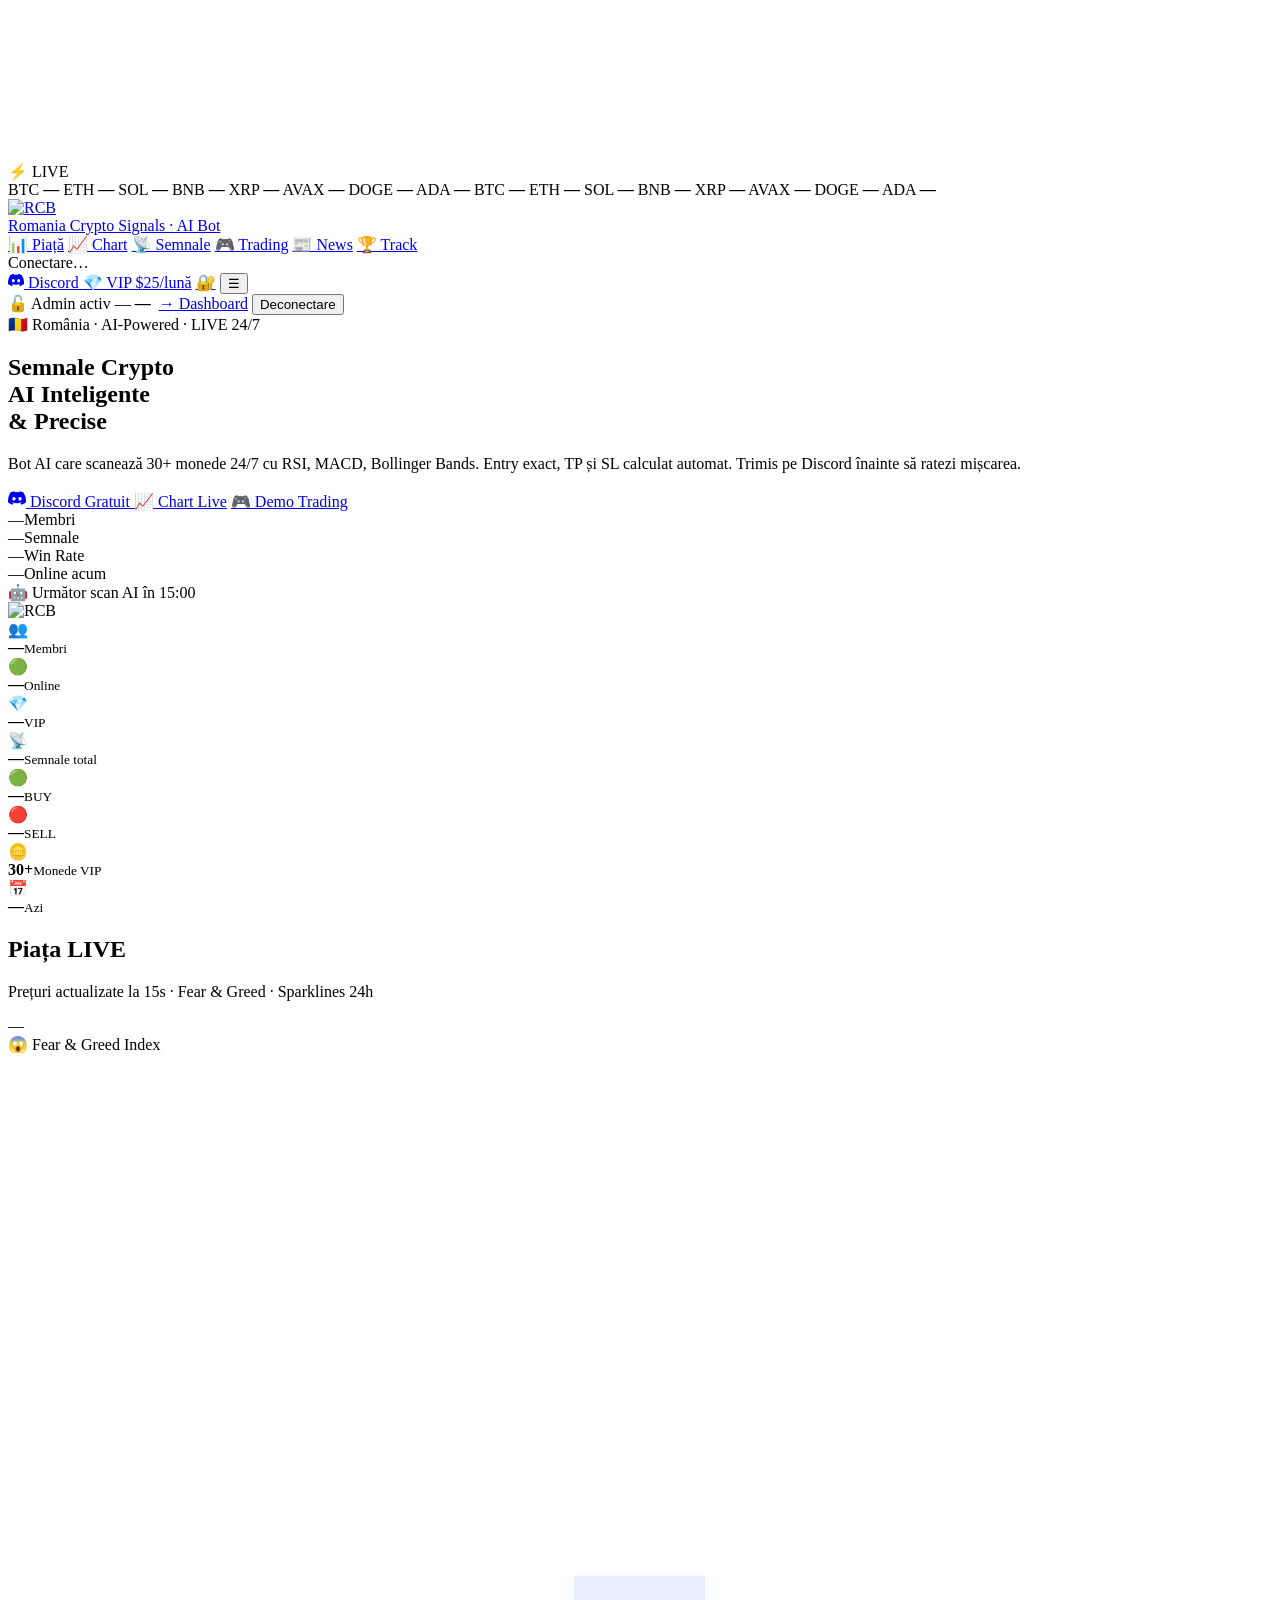
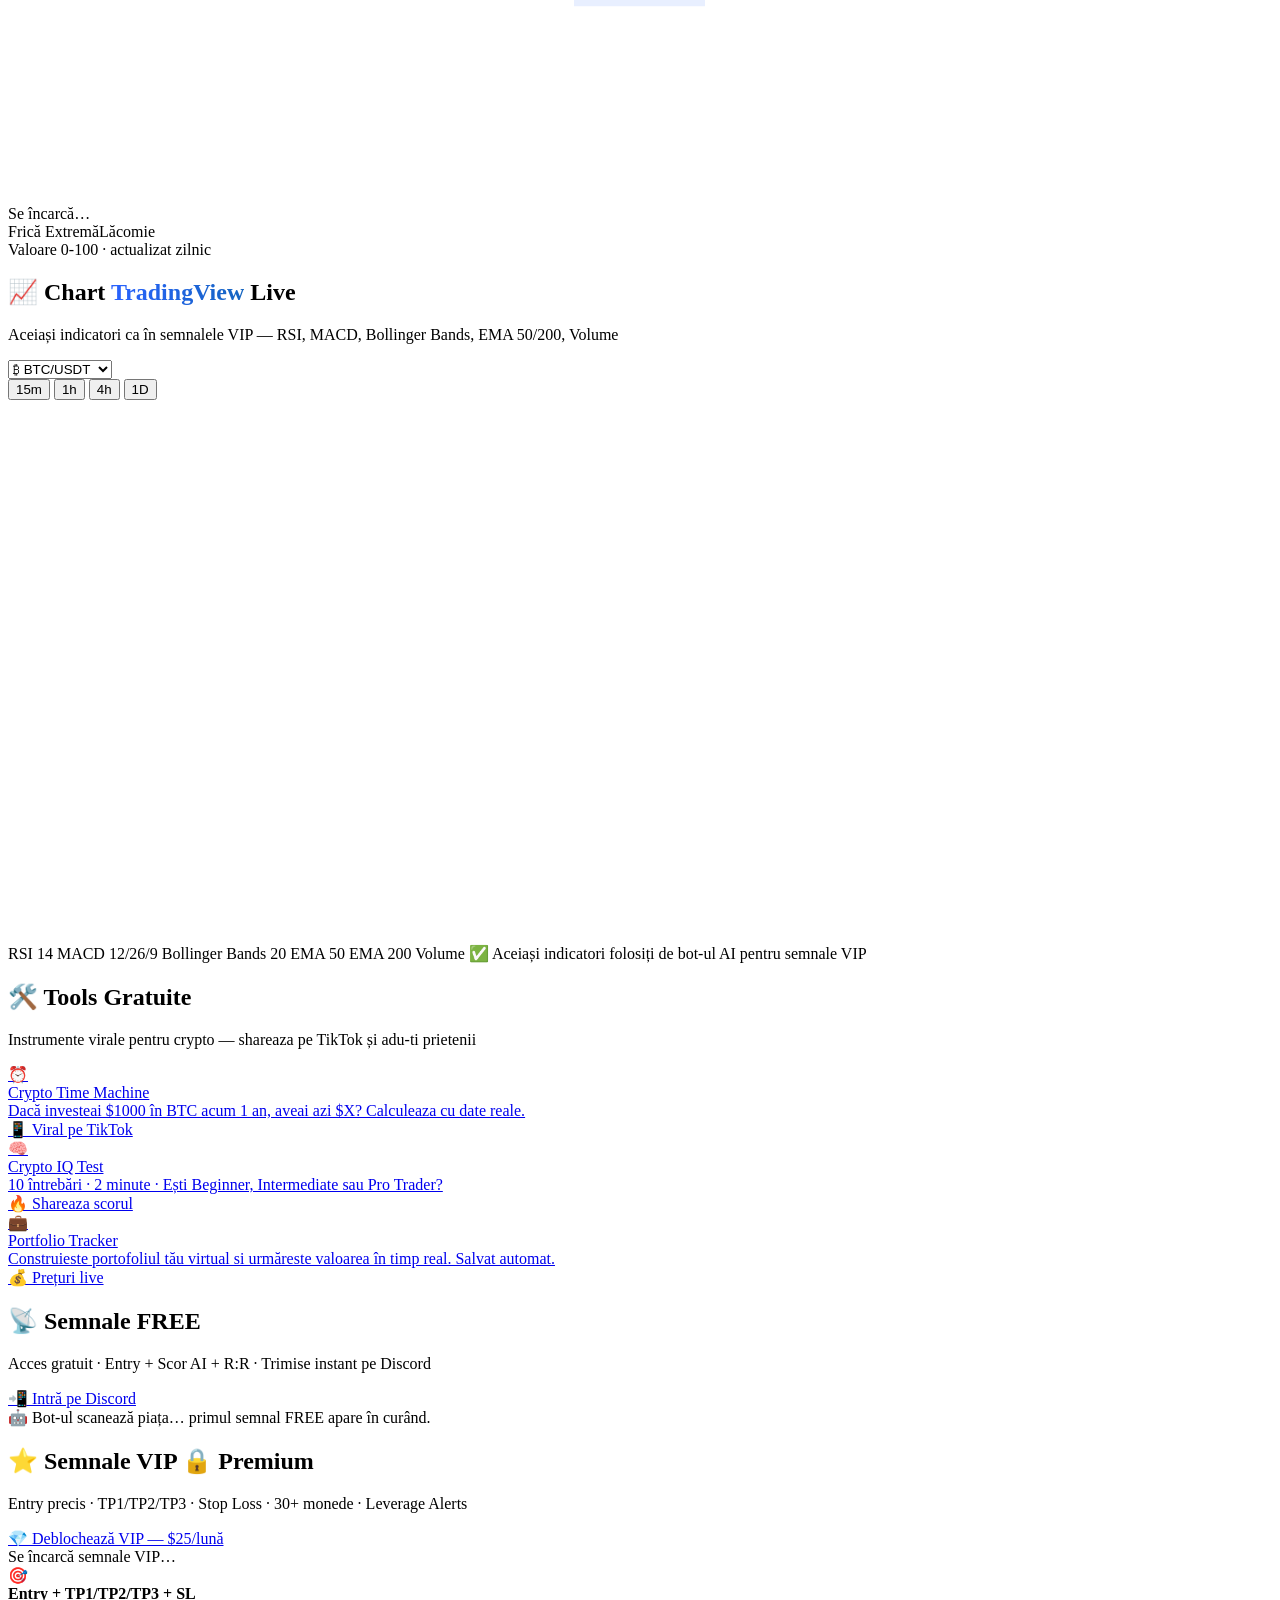
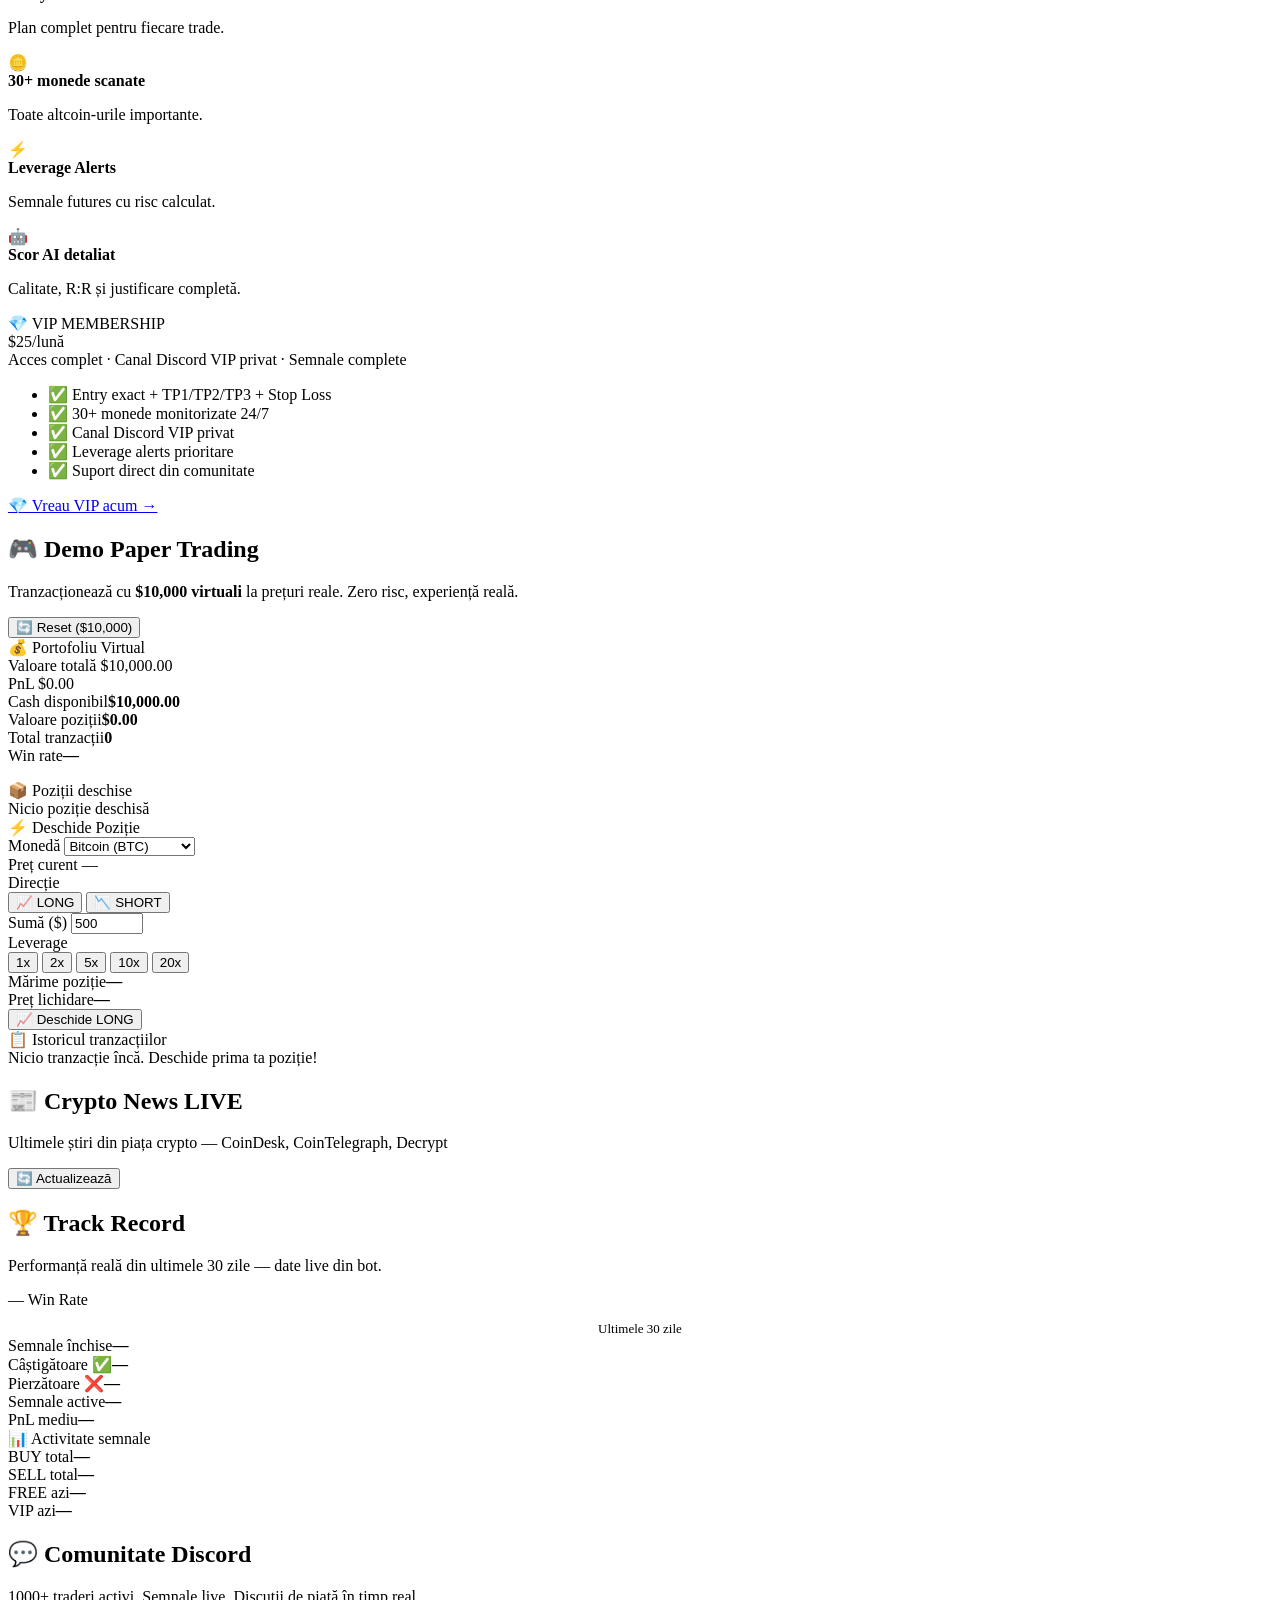
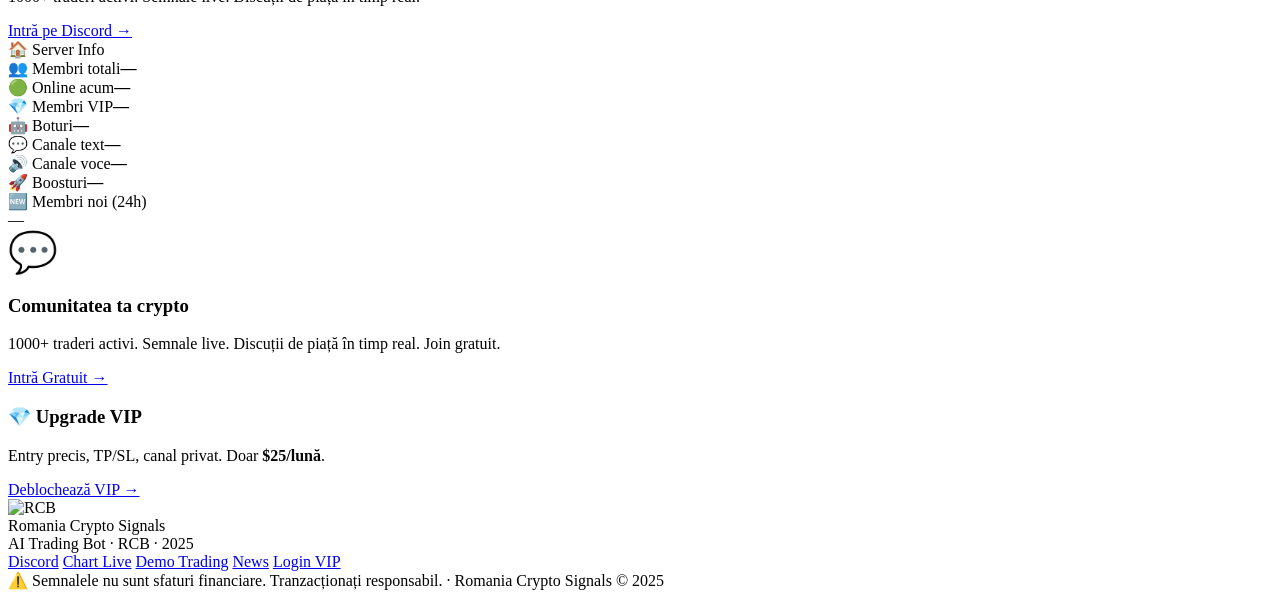
==== commit 9e6120a4: "feat: Time Machine + IQ Test + Portfolio Tracker + Tools section pe homepage" ====
--- a/panel/index.html
+++ b/panel/index.html
@@ -225,6 +225,41 @@
       <span class="ind-chip ind-ema">EMA 200</span>
       <span class="ind-chip ind-vol">Volume</span>
       <span class="ind-note">✅ Aceiași indicatori folosiți de bot-ul AI pentru semnale VIP</span>
+    </div>
+  </div>
+</section>
+
+<!-- ══ VIRAL TOOLS ══ -->
+<section class="section" id="tools">
+  <div class="container">
+    <div class="section-header">
+      <div>
+        <h2 class="section-title">🛠️ Tools <span style="color:var(--gold)">Gratuite</span></h2>
+        <p class="section-sub">Instrumente virale pentru crypto — shareaza pe TikTok și adu-ti prietenii</p>
+      </div>
+    </div>
+    <div class="tools-grid">
+      <a href="/time-machine.html" class="tool-card">
+        <div class="tool-glow" style="background:radial-gradient(circle,rgba(245,168,0,.15),transparent 70%)"></div>
+        <div class="tool-icon">⏰</div>
+        <div class="tool-name">Crypto Time Machine</div>
+        <div class="tool-desc">Dacă investeai $1000 în BTC acum 1 an, aveai azi $X? Calculeaza cu date reale.</div>
+        <div class="tool-tag">📱 Viral pe TikTok</div>
+      </a>
+      <a href="/iq-test.html" class="tool-card">
+        <div class="tool-glow" style="background:radial-gradient(circle,rgba(42,99,255,.15),transparent 70%)"></div>
+        <div class="tool-icon">🧠</div>
+        <div class="tool-name">Crypto IQ Test</div>
+        <div class="tool-desc">10 întrebări · 2 minute · Ești Beginner, Intermediate sau Pro Trader?</div>
+        <div class="tool-tag">🔥 Shareaza scorul</div>
+      </a>
+      <a href="/portfolio.html" class="tool-card">
+        <div class="tool-glow" style="background:radial-gradient(circle,rgba(0,212,126,.12),transparent 70%)"></div>
+        <div class="tool-icon">💼</div>
+        <div class="tool-name">Portfolio Tracker</div>
+        <div class="tool-desc">Construieste portofoliul tău virtual si urmăreste valoarea în timp real. Salvat automat.</div>
+        <div class="tool-tag">💰 Prețuri live</div>
+      </a>
     </div>
   </div>
 </section>
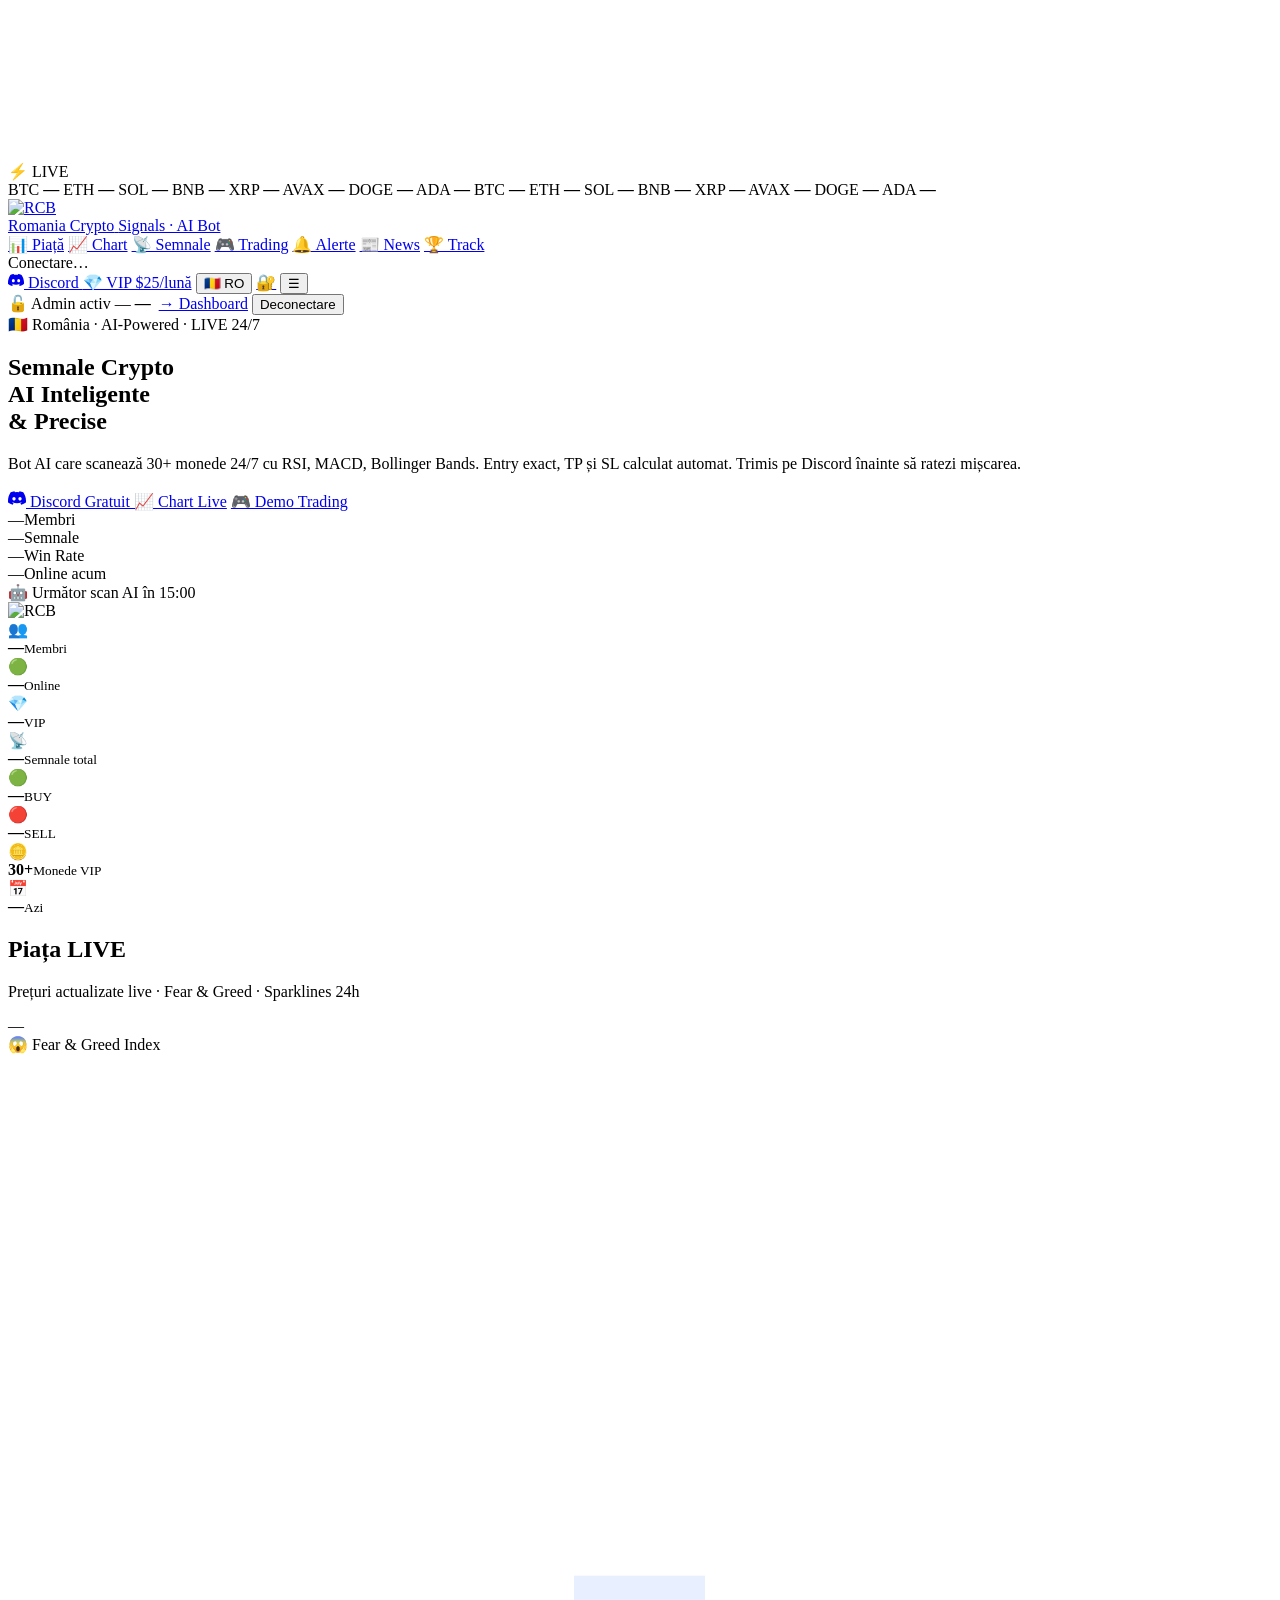
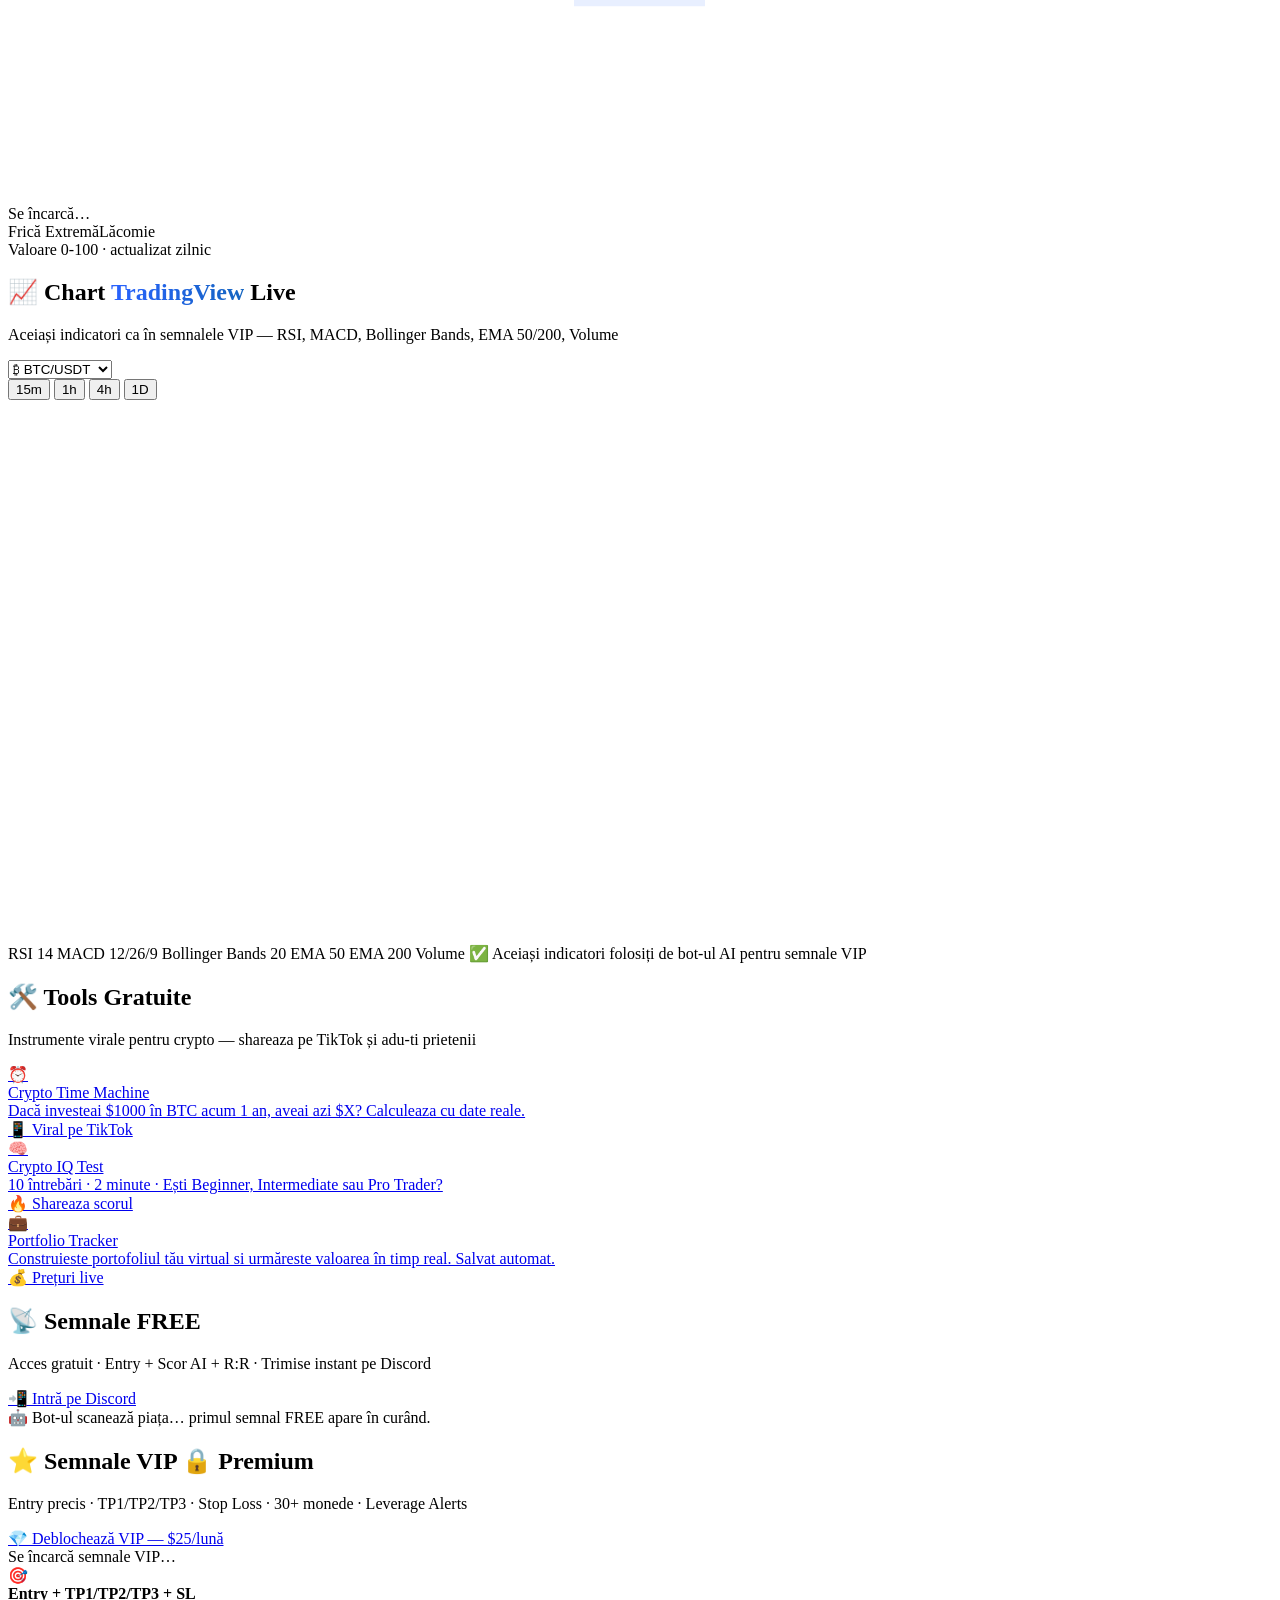
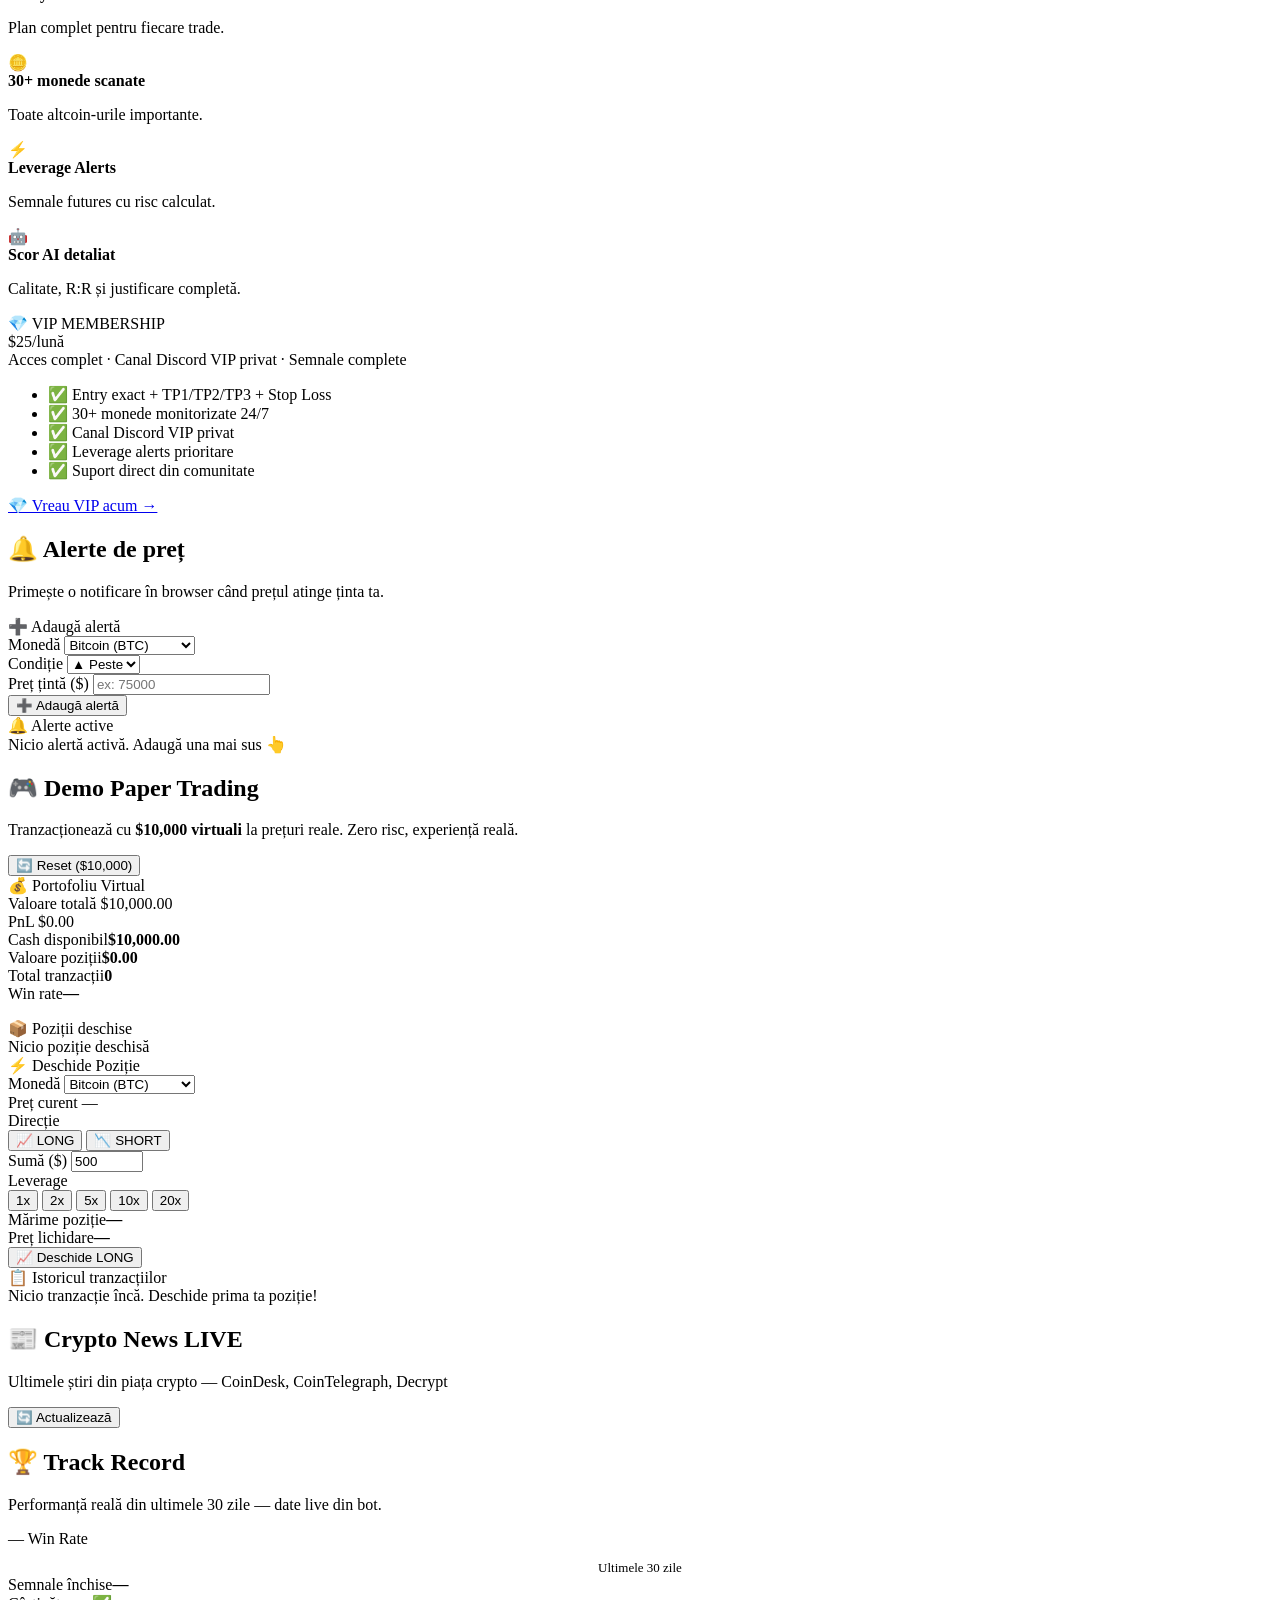
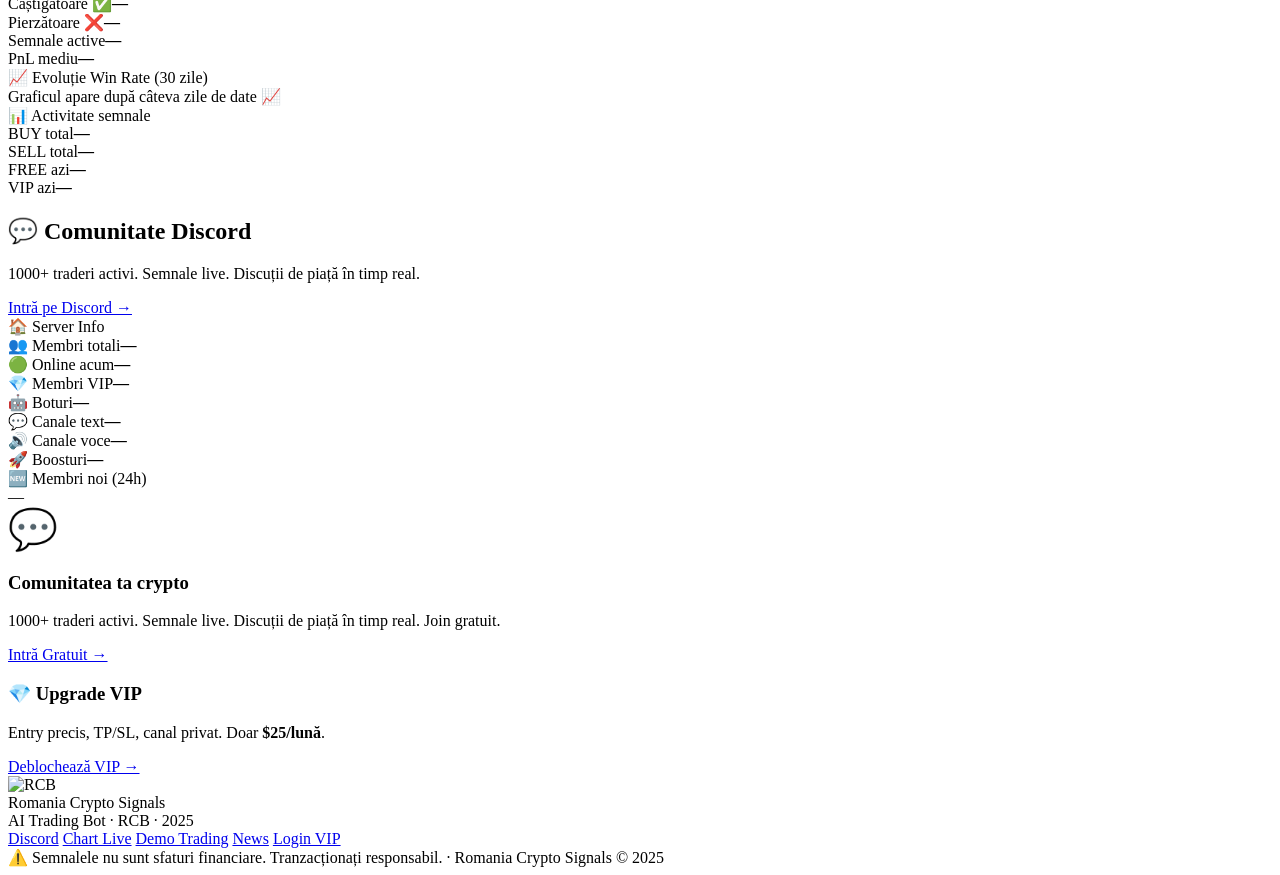
==== commit 7b09f34f: "Fix bugs + add realtime prices, price alerts, win-rate chart, RO/EN, PWA, SEO, account sync" ====
--- a/panel/index.html
+++ b/panel/index.html
@@ -4,8 +4,21 @@
   <meta charset="UTF-8"/>
   <meta name="viewport" content="width=device-width,initial-scale=1.0"/>
   <title>Romania Crypto Signals — AI Trading Platform</title>
-  <meta name="description" content="Cea mai avansată platformă de semnale crypto din România. AI-powered, TradingView live, paper trading, Fear & Greed Index, news live."/>
+  <meta name="description" content="Cea mai avansată platformă de semnale crypto din România. AI-powered, TradingView live, paper trading, Fear & Greed Index, news live, alerte de preț."/>
+  <link rel="canonical" href="https://romaniacrypto.app/"/>
+  <meta name="theme-color" content="#05080f"/>
+  <!-- Open Graph / social share -->
+  <meta property="og:type" content="website"/>
+  <meta property="og:title" content="Romania Crypto Signals — AI Trading Platform"/>
+  <meta property="og:description" content="Semnale crypto AI 24/7, TradingView live, paper trading, alerte de preț și news live. Intră gratuit pe Discord."/>
+  <meta property="og:image" content="/assets/rcb-logo.png"/>
+  <meta property="og:locale" content="ro_RO"/>
+  <meta name="twitter:card" content="summary_large_image"/>
+  <meta name="twitter:title" content="Romania Crypto Signals — AI Trading Platform"/>
+  <meta name="twitter:description" content="Semnale crypto AI 24/7, TradingView live, paper trading, alerte de preț și news live."/>
+  <meta name="twitter:image" content="/assets/rcb-logo.png"/>
   <link rel="icon" type="image/png" href="/assets/rcb-logo.png"/>
+  <link rel="manifest" href="/manifest.webmanifest"/>
   <link rel="preconnect" href="https://fonts.googleapis.com"/>
   <link href="https://fonts.googleapis.com/css2?family=Inter:wght@300;400;500;600;700;800;900&family=JetBrains+Mono:wght@500;700;800&display=swap" rel="stylesheet"/>
   <link rel="stylesheet" href="/assets/styles.css"/>
@@ -49,12 +62,13 @@
       </div>
     </a>
     <nav class="nav-menu" id="navMenu">
-      <a href="#market" class="nav-item">📊 Piață</a>
-      <a href="#chart" class="nav-item">📈 Chart</a>
-      <a href="#signals" class="nav-item">📡 Semnale</a>
-      <a href="#paper" class="nav-item">🎮 Trading</a>
-      <a href="#news" class="nav-item">📰 News</a>
-      <a href="#performance" class="nav-item">🏆 Track</a>
+      <a href="#market" class="nav-item" data-i18n="nav_market">📊 Piață</a>
+      <a href="#chart" class="nav-item" data-i18n="nav_chart">📈 Chart</a>
+      <a href="#signals" class="nav-item" data-i18n="nav_signals">📡 Semnale</a>
+      <a href="#paper" class="nav-item" data-i18n="nav_trading">🎮 Trading</a>
+      <a href="#alerts" class="nav-item">🔔 Alerte</a>
+      <a href="#news" class="nav-item" data-i18n="nav_news">📰 News</a>
+      <a href="#performance" class="nav-item" data-i18n="nav_track">🏆 Track</a>
     </nav>
     <div class="nav-actions">
       <div class="status-chip">
@@ -66,6 +80,7 @@
         Discord
       </a>
       <a href="#vip-section" class="btn-vip-nav">💎 VIP $25/lună</a>
+      <button class="lang-toggle" id="langToggle" onclick="toggleLang()" title="Language">🇷🇴 RO</button>
       <a href="/admin.html" class="btn-admin-nav" title="Login / Cont">🔐</a>
       <button class="nav-mobile-btn" id="mobileMenuBtn" onclick="toggleMobileMenu()">☰</button>
     </div>
@@ -93,7 +108,7 @@
       <span class="h1-blue">AI Inteligente</span><br/>
       <span class="h1-red">& Precise</span>
     </h1>
-    <p class="hero-desc">Bot AI care scanează 30+ monede 24/7 cu RSI, MACD, Bollinger Bands. Entry exact, TP și SL calculat automat. Trimis pe Discord înainte să ratezi mișcarea.</p>
+    <p class="hero-desc" data-i18n="hero_desc">Bot AI care scanează 30+ monede 24/7 cu RSI, MACD, Bollinger Bands. Entry exact, TP și SL calculat automat. Trimis pe Discord înainte să ratezi mișcarea.</p>
     <div class="hero-actions">
       <a href="https://discord.gg/romaniacrypto" target="_blank" class="cta-primary">
         <svg width="18" height="18" viewBox="0 0 71 55" fill="currentColor"><path d="M60.1 4.9A58.5 58.5 0 0 0 45.5.7a.2.2 0 0 0-.2.1 40.8 40.8 0 0 0-1.8 3.7 54 54 0 0 0-16.2 0A37.6 37.6 0 0 0 25.4.8a.2.2 0 0 0-.2-.1 58.4 58.4 0 0 0-14.6 4.2.2.2 0 0 0-.1.1C1.6 18.7-.9 32.1.3 45.4a.2.2 0 0 0 .1.1 58.8 58.8 0 0 0 17.7 9 .2.2 0 0 0 .2-.1 41.9 41.9 0 0 0 3.6-5.9.2.2 0 0 0-.1-.3 38.7 38.7 0 0 1-5.5-2.6.2.2 0 0 1 0-.4c.4-.3.7-.6 1.1-.9a.2.2 0 0 1 .2 0c11.6 5.3 24.1 5.3 35.5 0a.2.2 0 0 1 .2 0l1.1.9a.2.2 0 0 1 0 .4 36.2 36.2 0 0 1-5.5 2.6.2.2 0 0 0-.1.3c1 2 2.2 4 3.6 5.9a.2.2 0 0 0 .2.1A58.6 58.6 0 0 0 70.6 45.5a.2.2 0 0 0 .1-.1c1.5-15.3-2.5-28.6-10.5-40.4a.2.2 0 0 0-.1-.1zM23.7 37.5c-3.5 0-6.4-3.2-6.4-7.2s2.8-7.2 6.4-7.2c3.6 0 6.5 3.3 6.4 7.2 0 4-2.8 7.2-6.4 7.2zm23.7 0c-3.5 0-6.4-3.2-6.4-7.2s2.8-7.2 6.4-7.2c3.6 0 6.5 3.3 6.4 7.2 0 4-2.8 7.2-6.4 7.2z"/></svg>
@@ -147,7 +162,7 @@
     <div class="section-header">
       <div>
         <h2 class="section-title">Piața <span class="live-tag"><span class="live-dot"></span>LIVE</span></h2>
-        <p class="section-sub">Prețuri actualizate la 15s · Fear &amp; Greed · Sparklines 24h</p>
+        <p class="section-sub" data-i18n="market_sub">Prețuri actualizate live · Fear &amp; Greed · Sparklines 24h</p>
       </div>
       <span class="updated-at" id="updatedAt">—</span>
     </div>
@@ -206,10 +221,10 @@
           <option value="BINANCE:LTCUSDT">LTC/USDT</option>
         </select>
         <div class="chart-interval-btns">
-          <button class="ci-btn active" onclick="setInterval_('15')">15m</button>
-          <button class="ci-btn" onclick="setInterval_('60')">1h</button>
-          <button class="ci-btn" onclick="setInterval_('240')">4h</button>
-          <button class="ci-btn" onclick="setInterval_('D')">1D</button>
+          <button class="ci-btn" onclick="setInterval_('15',this)">15m</button>
+          <button class="ci-btn active" onclick="setInterval_('60',this)">1h</button>
+          <button class="ci-btn" onclick="setInterval_('240',this)">4h</button>
+          <button class="ci-btn" onclick="setInterval_('D',this)">1D</button>
         </div>
       </div>
     </div>
@@ -323,13 +338,63 @@
   </div>
 </section>
 
+<!-- ══ PRICE ALERTS ══ -->
+<section class="section" id="alerts">
+  <div class="container">
+    <div class="section-header">
+      <div>
+        <h2 class="section-title" data-i18n="alerts_title">🔔 Alerte de preț</h2>
+        <p class="section-sub" data-i18n="alerts_sub">Primește o notificare în browser când prețul atinge ținta ta.</p>
+      </div>
+    </div>
+    <div class="alerts-layout">
+      <div class="paper-card">
+        <div class="pc-title" data-i18n="alerts_add">➕ Adaugă alertă</div>
+        <div class="trade-form">
+          <div class="tf-field">
+            <label data-i18n="alerts_coin">Monedă</label>
+            <select id="alertCoin" class="tf-input">
+              <option value="BTC">Bitcoin (BTC)</option>
+              <option value="ETH">Ethereum (ETH)</option>
+              <option value="SOL">Solana (SOL)</option>
+              <option value="BNB">BNB</option>
+              <option value="XRP">XRP</option>
+              <option value="AVAX">Avalanche (AVAX)</option>
+              <option value="DOGE">Dogecoin (DOGE)</option>
+              <option value="ADA">Cardano (ADA)</option>
+            </select>
+          </div>
+          <div class="tf-field">
+            <label data-i18n="alerts_when">Condiție</label>
+            <select id="alertDir" class="tf-input">
+              <option value="above" data-i18n="above">▲ Peste</option>
+              <option value="below" data-i18n="below">▼ Sub</option>
+            </select>
+          </div>
+          <div class="tf-field">
+            <label data-i18n="alerts_target">Preț țintă ($)</label>
+            <input type="number" id="alertPrice" class="tf-input" placeholder="ex: 75000" step="any" min="0"/>
+          </div>
+          <button class="tf-submit" id="alertAddBtn"><span data-i18n="alerts_add">➕ Adaugă alertă</span></button>
+        </div>
+      </div>
+      <div class="paper-card">
+        <div class="pc-title">🔔 Alerte active</div>
+        <div class="alerts-list" id="alertsList">
+          <div class="pt-empty" data-i18n="alerts_empty">Nicio alertă activă. Adaugă una mai sus 👆</div>
+        </div>
+      </div>
+    </div>
+  </div>
+</section>
+
 <!-- ══ PAPER TRADING ══ -->
 <section class="section section-dark" id="paper">
   <div class="container">
     <div class="section-header">
       <div>
         <h2 class="section-title">🎮 Demo <span style="color:var(--blue2)">Paper Trading</span></h2>
-        <p class="section-sub">Tranzacționează cu <b>$10,000 virtuali</b> la prețuri reale. Zero risc, experiență reală.</p>
+        <p class="section-sub">Tranzacționează cu <b>$10,000 virtuali</b> la prețuri reale. Zero risc, experiență reală. <span id="syncChip" class="sync-chip" style="display:none">☁️ Sincronizat cu contul</span></p>
       </div>
       <button class="cta-secondary" onclick="resetPT()">🔄 Reset ($10,000)</button>
     </div>
@@ -430,7 +495,7 @@
         <h2 class="section-title">📰 Crypto News <span class="live-tag"><span class="live-dot"></span>LIVE</span></h2>
         <p class="section-sub">Ultimele știri din piața crypto — CoinDesk, CoinTelegraph, Decrypt</p>
       </div>
-      <button class="cta-secondary" onclick="loadNews()">🔄 Actualizează</button>
+      <button class="cta-secondary" onclick="loadNews(true)">🔄 Actualizează</button>
     </div>
     <div class="news-grid" id="newsGrid">
       <div class="news-skel"></div><div class="news-skel"></div>
@@ -465,6 +530,10 @@
         <div class="ps-row"><span>Pierzătoare ❌</span><b class="neg" id="perfLosses">—</b></div>
         <div class="ps-row"><span>Semnale active</span><b id="perfOpen">—</b></div>
         <div class="ps-row"><span>PnL mediu</span><b id="perfAvgPnl">—</b></div>
+      </div>
+      <div class="perf-chart-card">
+        <div class="pc-title" data-i18n="perf_chart_title">📈 Evoluție Win Rate (30 zile)</div>
+        <div id="perfChart"><div class="pt-empty">Graficul apare după câteva zile de date 📈</div></div>
       </div>
       <div class="perf-activity-card">
         <div class="pc-title">📊 Activitate semnale</div>
@@ -543,6 +612,19 @@
 
 <div id="toastContainer" class="toast-container"></div>
 
+<!-- JSON-LD structured data for SEO -->
+<script type="application/ld+json">
+{
+  "@context": "https://schema.org",
+  "@type": "Organization",
+  "name": "Romania Crypto Signals",
+  "url": "https://romaniacrypto.app/",
+  "logo": "https://romaniacrypto.app/assets/rcb-logo.png",
+  "description": "AI-powered crypto trading signals, live TradingView charts, paper trading and price alerts.",
+  "sameAs": ["https://discord.gg/romaniacrypto"]
+}
+</script>
+
 <script>
 // ══════════════════════════════════════════
 // TradingView — Exact indicatori VIP
@@ -554,33 +636,29 @@
 function buildTVWidget() {
   const cont = document.getElementById('tvContainer');
   if (!cont) return;
-  cont.innerHTML = `
-    <iframe
-      id="tvFrame"
-      src="https://s.tradingview.com/widgetembed/?frameElementId=tvFrame
-        &symbol=${encodeURIComponent(_tvSymbol)}
-        &interval=${_tvInterval}
-        &hidesidetoolbar=0
-        &hidetoptoolbar=0
-        &symboledit=1
-        &saveimage=0
-        &toolbarbg=0d1322
-        &studies=RSI%40tv-basicstudies%1FMACD%40tv-basicstudies%1FBollingerBands%40tv-basicstudies%1FEMA%40tv-basicstudies%1FEMA%40tv-basicstudies
-        &studiesOverrides=%7B%22ema.length%22%3A50%2C%22ema.2.length%22%3A200%7D
-        &theme=dark
-        &style=1
-        &timezone=Europe%2FBucharest
-        &locale=ro
-        &withdateranges=1
-        &allow_symbol_change=1
-        &show_popup_button=1
-        &popup_width=1000
-        &popup_height=650"
-      style="width:100%;height:540px;border:none;"
-      allowtransparency="true"
-      frameborder="0"
-      scrolling="no"
-    ></iframe>`;
+  const params = [
+    'frameElementId=tvFrame',
+    'symbol=' + encodeURIComponent(_tvSymbol),
+    'interval=' + encodeURIComponent(_tvInterval),
+    'hidesidetoolbar=0',
+    'hidetoptoolbar=0',
+    'symboledit=1',
+    'saveimage=0',
+    'toolbarbg=0d1322',
+    'studies=RSI%40tv-basicstudies%1FMACD%40tv-basicstudies%1FBollingerBands%40tv-basicstudies%1FEMA%40tv-basicstudies',
+    'studiesOverrides=%7B%22ema.length%22%3A50%7D',
+    'theme=dark',
+    'style=1',
+    'timezone=Europe%2FBucharest',
+    'locale=ro',
+    'withdateranges=1',
+    'allow_symbol_change=1',
+    'show_popup_button=1',
+    'popup_width=1000',
+    'popup_height=650'
+  ].join('&');
+  const src = 'https://s.tradingview.com/widgetembed/?' + params;
+  cont.innerHTML = `<iframe id="tvFrame" src="${src}" style="width:100%;height:540px;border:none;" allowtransparency="true" frameborder="0" scrolling="no"></iframe>`;
 }
 
 function changeChartSymbol(sym) {
@@ -588,10 +666,10 @@
   buildTVWidget();
 }
 
-function setInterval_(iv) {
+function setInterval_(iv, btn) {
   _tvInterval = iv;
   document.querySelectorAll('.ci-btn').forEach(b => b.classList.remove('active'));
-  event.target.classList.add('active');
+  if (btn) btn.classList.add('active');
   buildTVWidget();
 }
 
@@ -599,6 +677,15 @@
 document.addEventListener('DOMContentLoaded', buildTVWidget);
 </script>
 
+<script src="/assets/sync.js"></script>
 <script src="/assets/app.js"></script>
+<script src="/assets/i18n.js"></script>
+<script src="/assets/realtime.js"></script>
+<script>
+// Register the service worker for PWA / offline support.
+if ('serviceWorker' in navigator) {
+  window.addEventListener('load', () => navigator.serviceWorker.register('/sw.js').catch(() => {}));
+}
+</script>
 </body>
 </html>
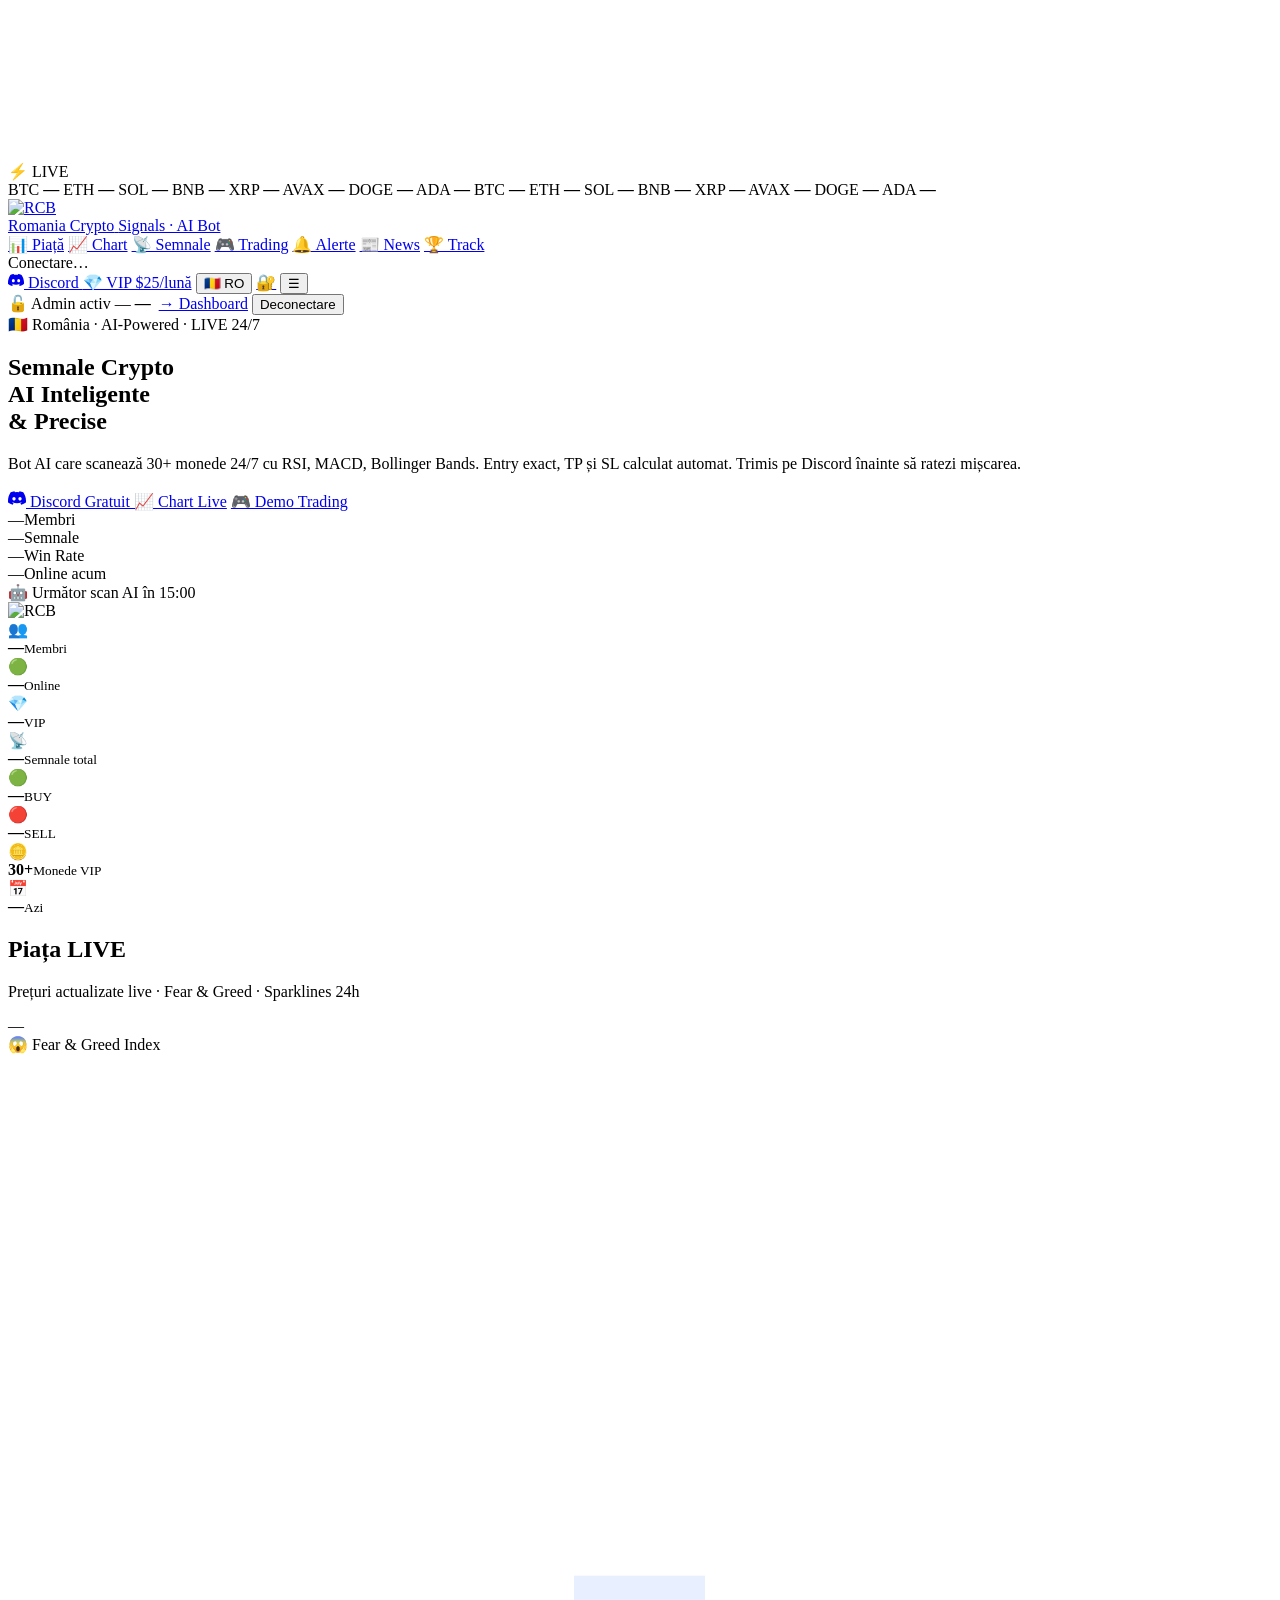
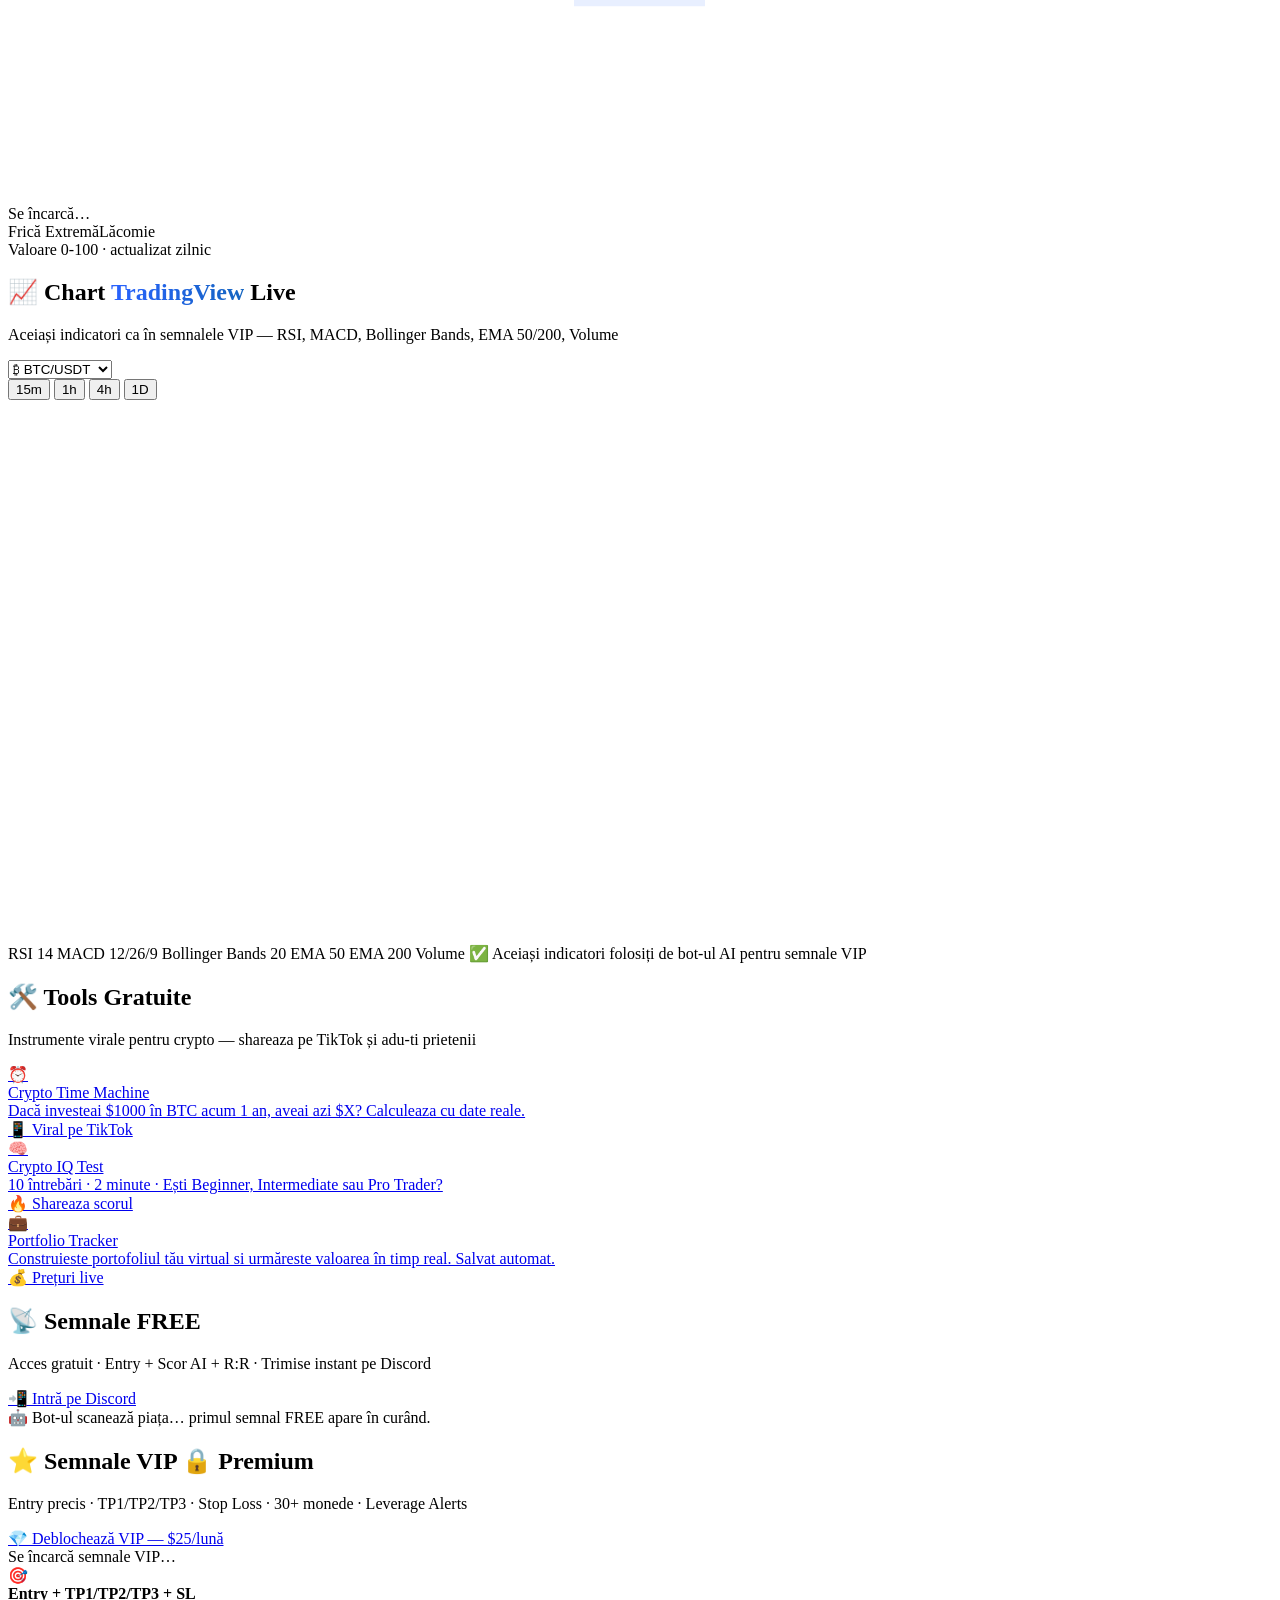
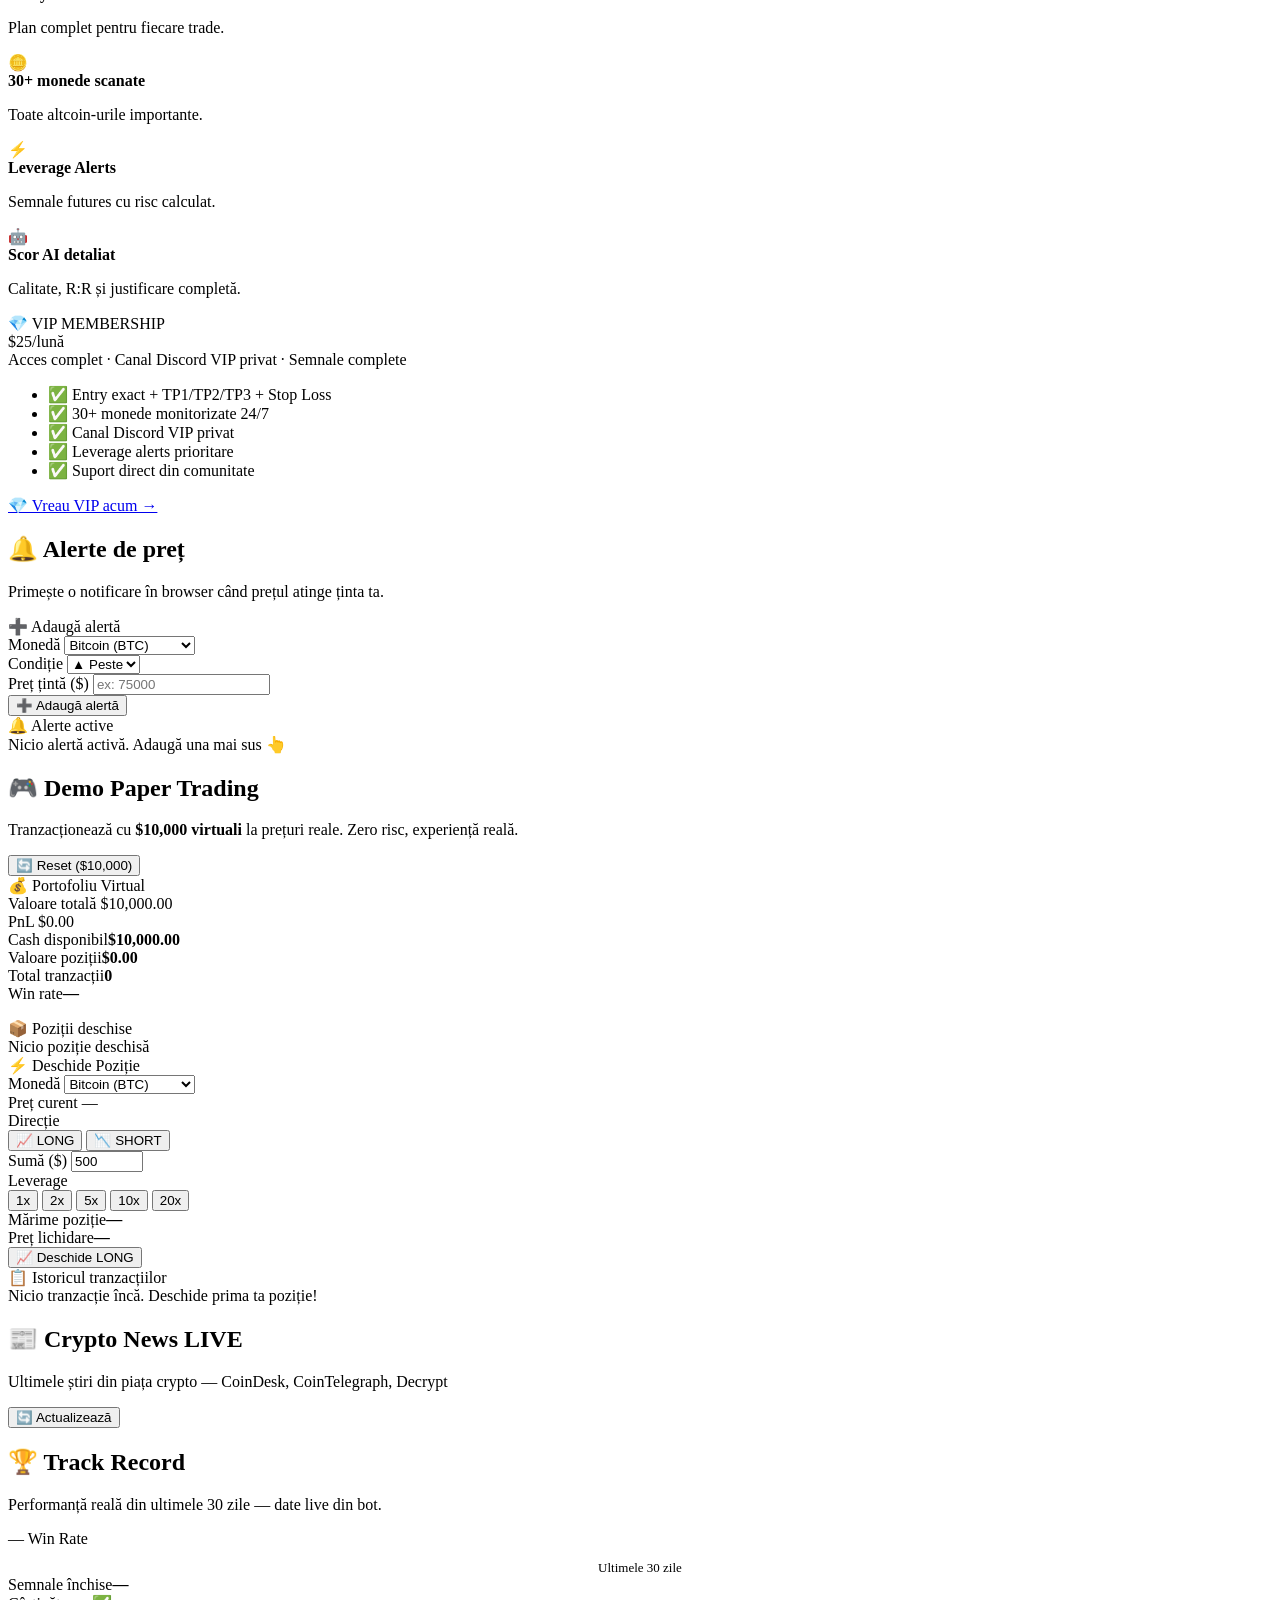
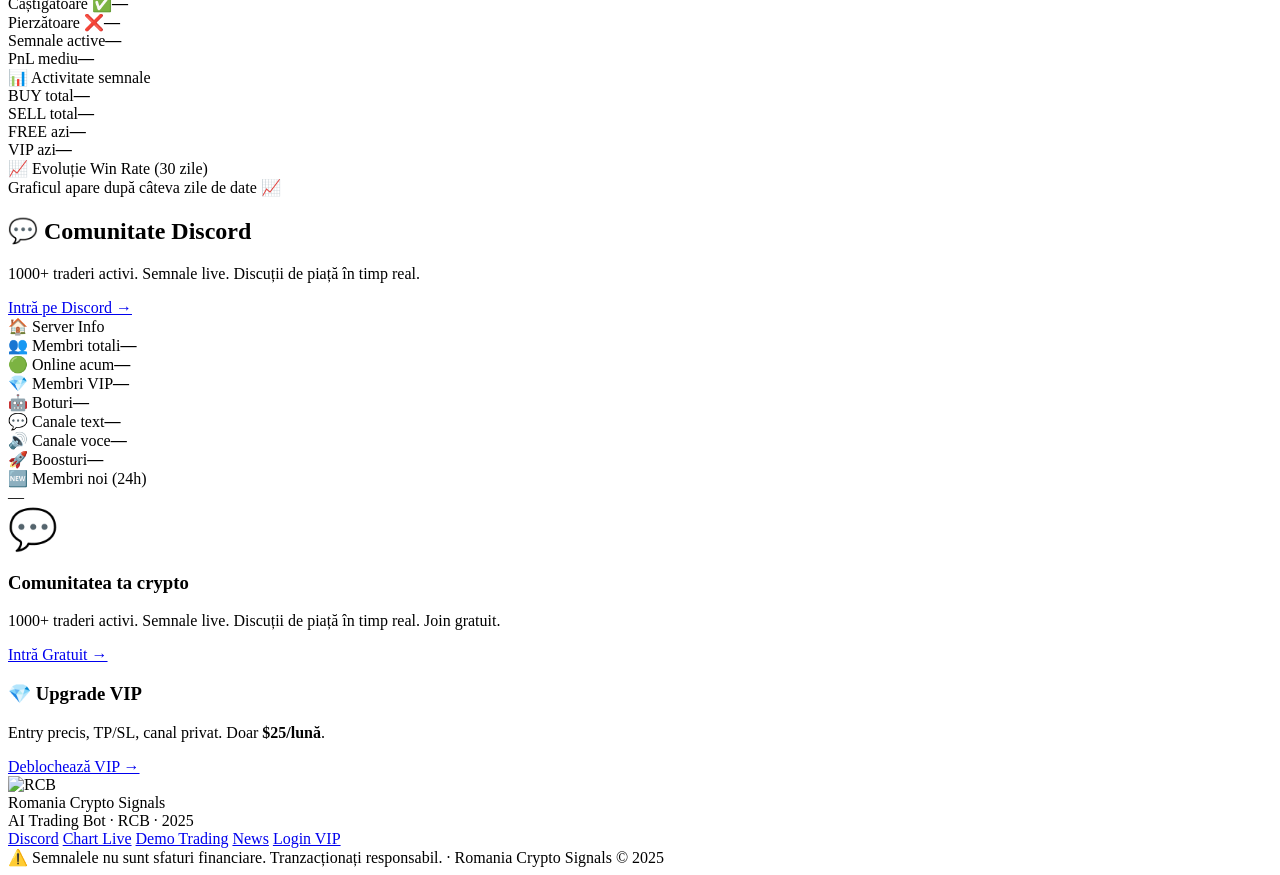
==== commit 02644946: "Fix sync data-loss bug + finalize realtime, alerts, win-rate chart, RO/EN, PWA, account sync" ====
--- a/panel/index.html
+++ b/panel/index.html
@@ -531,10 +531,6 @@
         <div class="ps-row"><span>Semnale active</span><b id="perfOpen">—</b></div>
         <div class="ps-row"><span>PnL mediu</span><b id="perfAvgPnl">—</b></div>
       </div>
-      <div class="perf-chart-card">
-        <div class="pc-title" data-i18n="perf_chart_title">📈 Evoluție Win Rate (30 zile)</div>
-        <div id="perfChart"><div class="pt-empty">Graficul apare după câteva zile de date 📈</div></div>
-      </div>
       <div class="perf-activity-card">
         <div class="pc-title">📊 Activitate semnale</div>
         <div class="act-bars">
@@ -543,6 +539,10 @@
           <div class="act-b"><div class="act-lbl"><span>FREE azi</span><b id="aLFree">—</b></div><div class="act-track"><div class="act-fill fill-blue" id="aBFree"></div></div></div>
           <div class="act-b"><div class="act-lbl"><span>VIP azi</span><b id="aLVip">—</b></div><div class="act-track"><div class="act-fill fill-gold" id="aBVip"></div></div></div>
         </div>
+      </div>
+      <div class="perf-chart-card">
+        <div class="pc-title" data-i18n="perf_chart_title">📈 Evoluție Win Rate (30 zile)</div>
+        <div id="perfChart"><div class="pt-empty">Graficul apare după câteva zile de date 📈</div></div>
       </div>
     </div>
   </div>
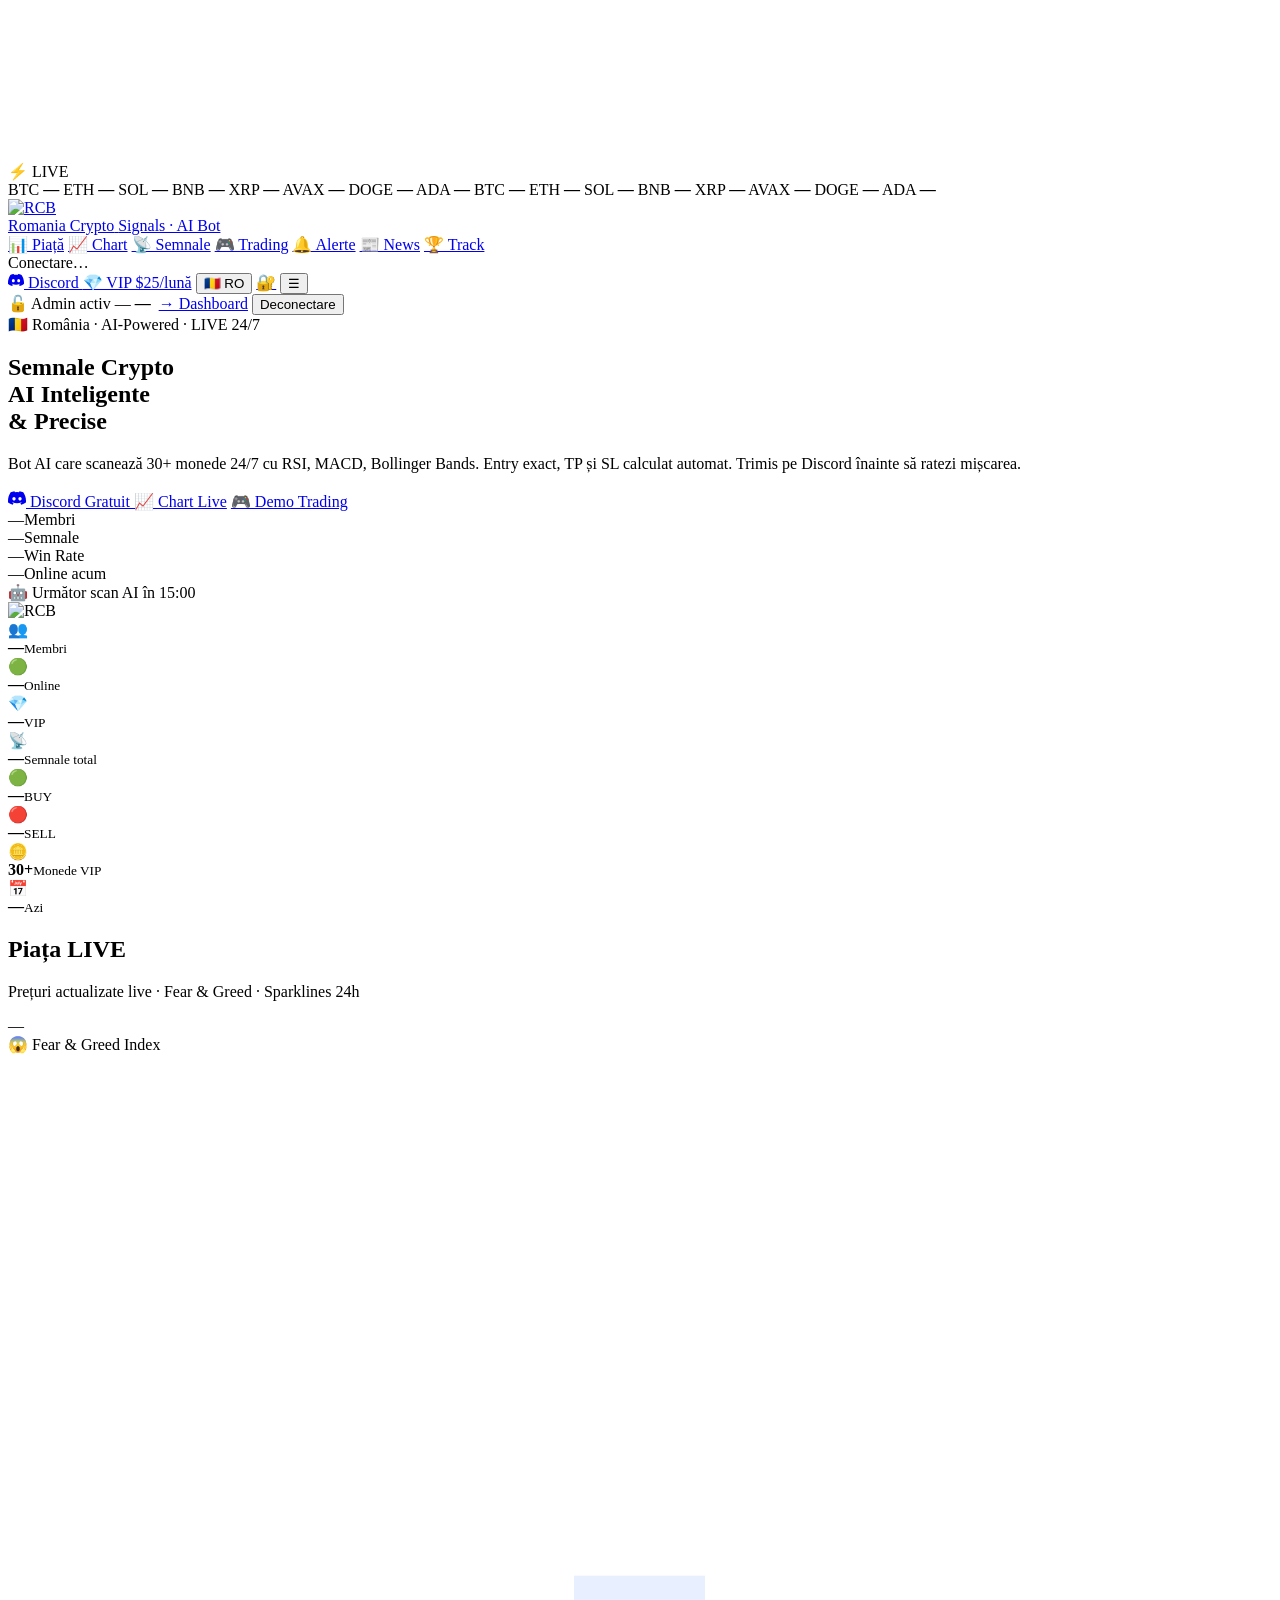
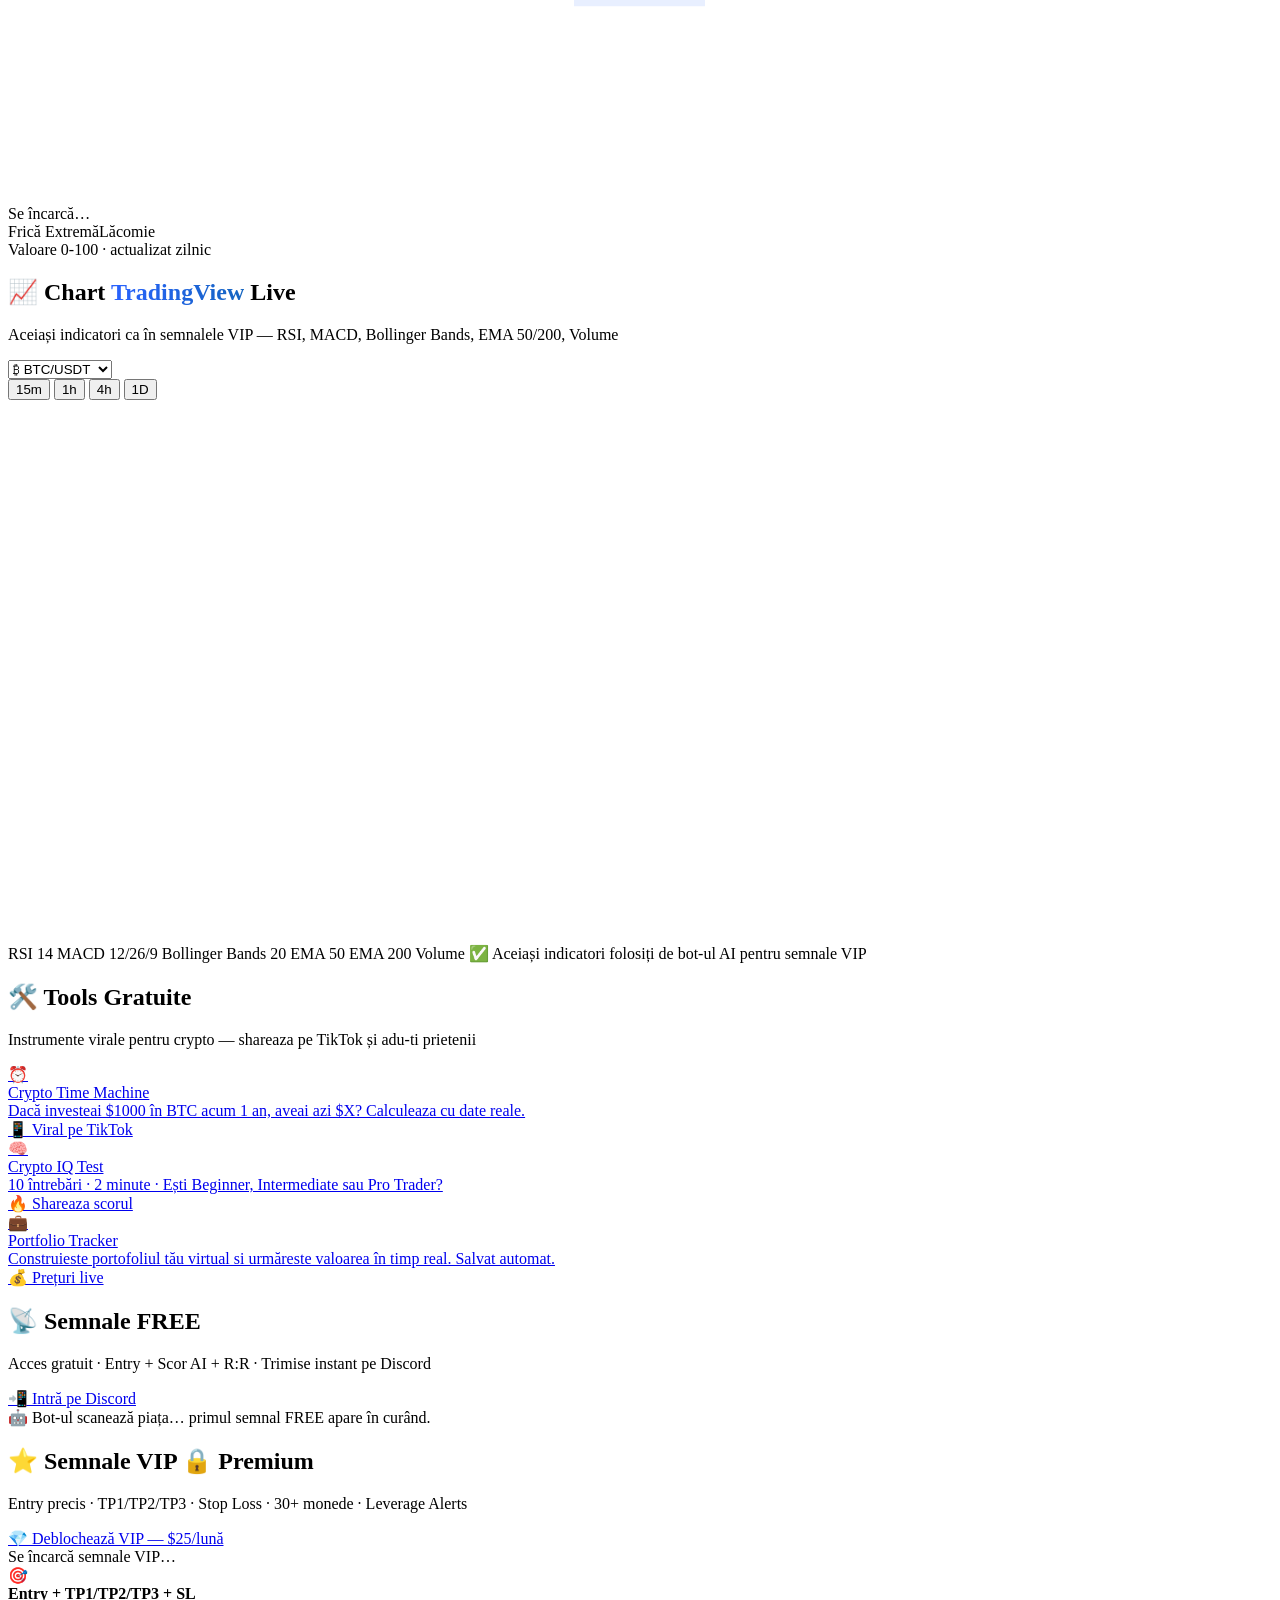
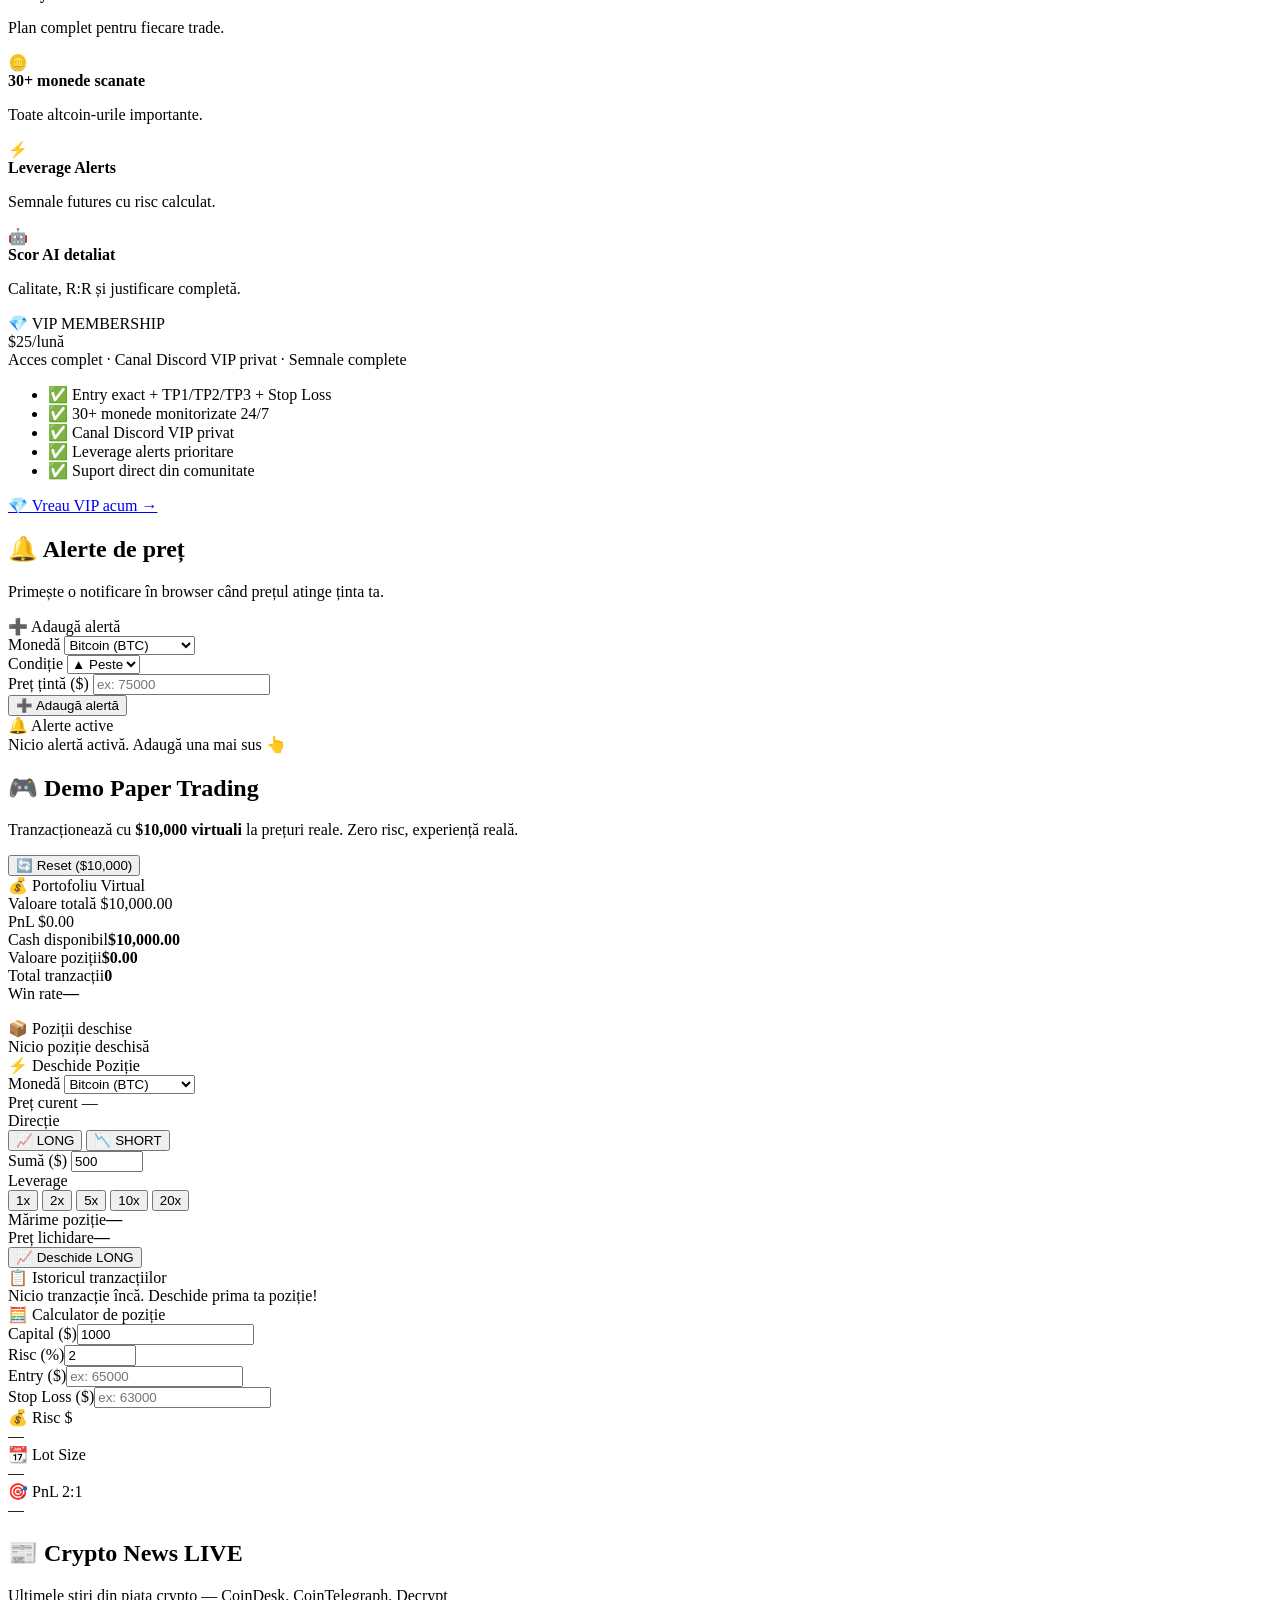
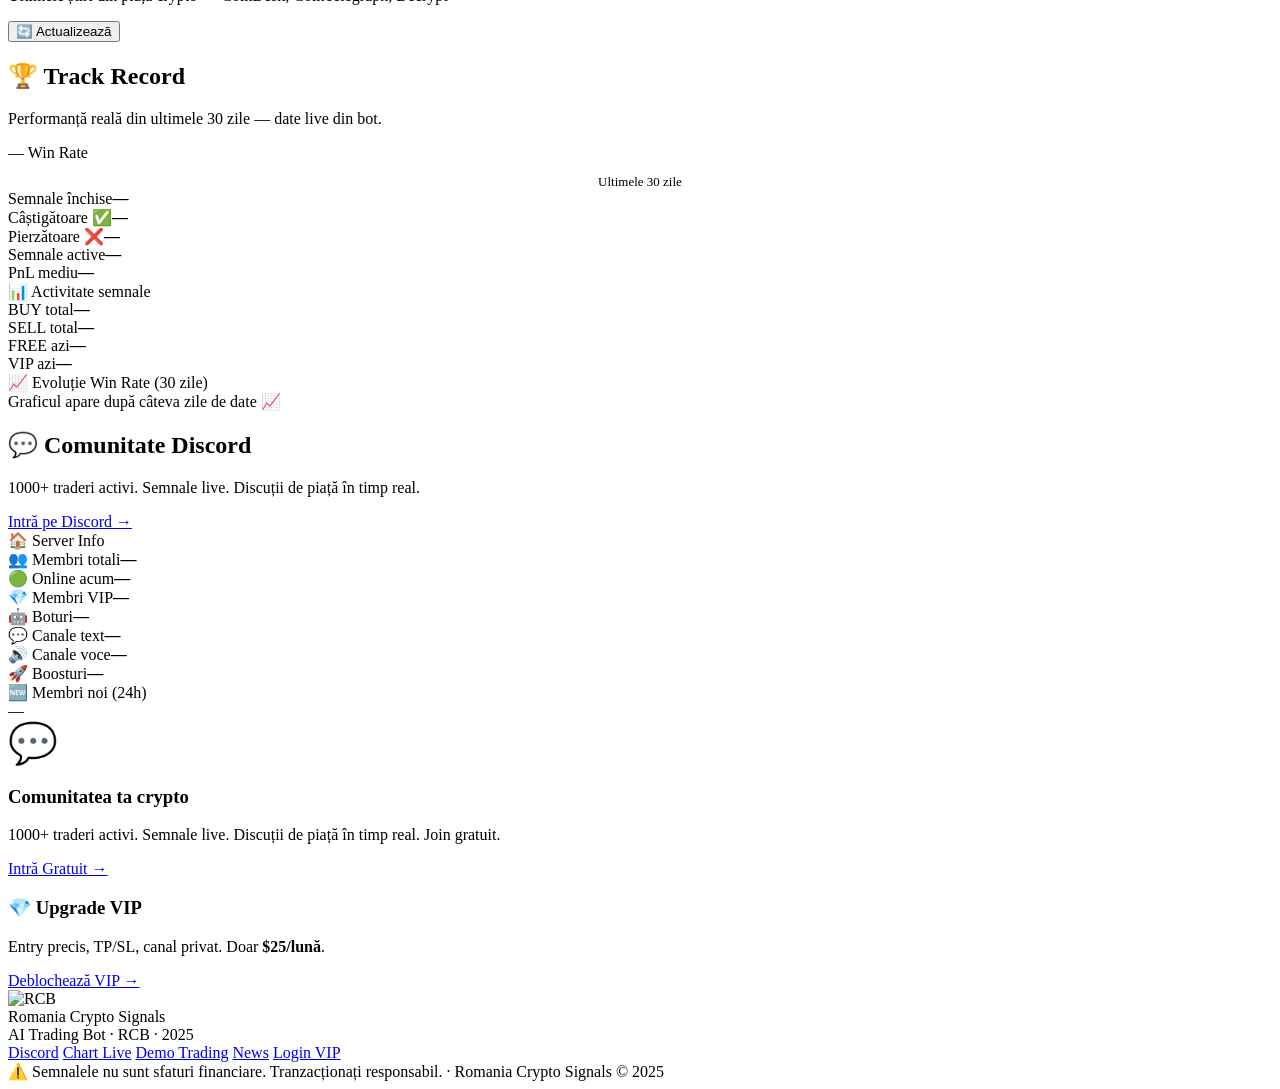
==== commit 48226bd1: "feat: vip page, profile, dark/light mode, scroll animations, position calculator" ====
--- a/panel/index.html
+++ b/panel/index.html
@@ -79,9 +79,10 @@
         <svg width="16" height="16" viewBox="0 0 71 55" fill="currentColor"><path d="M60.1 4.9A58.5 58.5 0 0 0 45.5.7a.2.2 0 0 0-.2.1 40.8 40.8 0 0 0-1.8 3.7 54 54 0 0 0-16.2 0A37.6 37.6 0 0 0 25.4.8a.2.2 0 0 0-.2-.1 58.4 58.4 0 0 0-14.6 4.2.2.2 0 0 0-.1.1C1.6 18.7-.9 32.1.3 45.4a.2.2 0 0 0 .1.1 58.8 58.8 0 0 0 17.7 9 .2.2 0 0 0 .2-.1 41.9 41.9 0 0 0 3.6-5.9.2.2 0 0 0-.1-.3 38.7 38.7 0 0 1-5.5-2.6.2.2 0 0 1 0-.4c.4-.3.7-.6 1.1-.9a.2.2 0 0 1 .2 0c11.6 5.3 24.1 5.3 35.5 0a.2.2 0 0 1 .2 0l1.1.9a.2.2 0 0 1 0 .4 36.2 36.2 0 0 1-5.5 2.6.2.2 0 0 0-.1.3c1 2 2.2 4 3.6 5.9a.2.2 0 0 0 .2.1A58.6 58.6 0 0 0 70.6 45.5a.2.2 0 0 0 .1-.1c1.5-15.3-2.5-28.6-10.5-40.4a.2.2 0 0 0-.1-.1zM23.7 37.5c-3.5 0-6.4-3.2-6.4-7.2s2.8-7.2 6.4-7.2c3.6 0 6.5 3.3 6.4 7.2 0 4-2.8 7.2-6.4 7.2zm23.7 0c-3.5 0-6.4-3.2-6.4-7.2s2.8-7.2 6.4-7.2c3.6 0 6.5 3.3 6.4 7.2 0 4-2.8 7.2-6.4 7.2z"/></svg>
         Discord
       </a>
-      <a href="#vip-section" class="btn-vip-nav">💎 VIP $25/lună</a>
+      <a href="/vip.html" class="btn-vip-nav">💎 VIP $25/lună</a>
       <button class="lang-toggle" id="langToggle" onclick="toggleLang()" title="Language">🇷🇴 RO</button>
-      <a href="/admin.html" class="btn-admin-nav" title="Login / Cont">🔐</a>
+      <a href="/profile.html" class="btn-admin-nav" id="profileNavBtn" title="Profilul meu" style="display:none">👤</a>
+      <a href="/admin.html" class="btn-admin-nav" id="loginNavBtn" title="Login / Cont">🔐</a>
       <button class="nav-mobile-btn" id="mobileMenuBtn" onclick="toggleMobileMenu()">☰</button>
     </div>
   </div>
@@ -481,6 +482,22 @@
         <div class="pc-title">📋 Istoricul tranzacțiilor</div>
         <div class="history-list" id="ptHistory">
           <div class="pt-empty">Nicio tranzacție încă. Deschide prima ta poziție!</div>
+        </div>
+      </div>
+
+      <!-- Calculator de pozitie -->
+      <div class="pos-calc">
+        <div class="pc-title">🧮 Calculator de poziție</div>
+        <div class="pc-grid">
+          <div class="pc-field"><label>Capital ($)</label><input type="number" id="calcCapital" value="1000" min="1" oninput="calcPosition()"/></div>
+          <div class="pc-field"><label>Risc (%)</label><input type="number" id="calcRisk" value="2" min="0.1" max="100" step="0.1" oninput="calcPosition()"/></div>
+          <div class="pc-field"><label>Entry ($)</label><input type="number" id="calcEntry" placeholder="ex: 65000" oninput="calcPosition()"/></div>
+          <div class="pc-field"><label>Stop Loss ($)</label><input type="number" id="calcSL" placeholder="ex: 63000" oninput="calcPosition()"/></div>
+        </div>
+        <div class="pc-results">
+          <div class="pc-res"><div class="pc-res-lbl">💰 Risc $</div><div class="pc-res-val" id="calcRiskUsd">—</div></div>
+          <div class="pc-res"><div class="pc-res-lbl">📆 Lot Size</div><div class="pc-res-val" id="calcLot">—</div></div>
+          <div class="pc-res"><div class="pc-res-lbl">🎯 PnL 2:1</div><div class="pc-res-val pos" id="calcPnl">—</div></div>
         </div>
       </div>
     </div>
@@ -686,6 +703,72 @@
 if ('serviceWorker' in navigator) {
   window.addEventListener('load', () => navigator.serviceWorker.register('/sw.js').catch(() => {}));
 }
+
+// ── Dark / Light mode toggle ──
+function toggleTheme() {
+  const isLight = document.body.classList.toggle('light-mode');
+  localStorage.setItem('rcb_theme', isLight ? 'light' : 'dark');
+  const btn = document.getElementById('themeToggle');
+  if (btn) btn.textContent = isLight ? '🌙' : '☀️';
+}
+(function applyTheme() {
+  const saved = localStorage.getItem('rcb_theme');
+  if (saved === 'light') {
+    document.body.classList.add('light-mode');
+    const btn = document.getElementById('themeToggle');
+    if (btn) btn.textContent = '🌙';
+  }
+})();
+
+// ── Scroll reveal (Intersection Observer) ──
+(function initReveal() {
+  const els = document.querySelectorAll('.section, .price-card, .sig-card, .tool-card, .news-card, .perf-card, .dc-panel');
+  els.forEach((el, i) => {
+    el.classList.add('reveal');
+    el.style.transitionDelay = (i % 4) * 0.08 + 's';
+  });
+  const obs = new IntersectionObserver((entries) => {
+    entries.forEach(e => { if (e.isIntersecting) { e.target.classList.add('visible'); obs.unobserve(e.target); } });
+  }, { threshold: 0.08 });
+  document.querySelectorAll('.reveal').forEach(el => obs.observe(el));
+})();
+
+// ── Position Calculator ──
+function calcPosition() {
+  const capital = parseFloat(document.getElementById('calcCapital')?.value) || 0;
+  const riskPct = parseFloat(document.getElementById('calcRisk')?.value) || 0;
+  const entry   = parseFloat(document.getElementById('calcEntry')?.value) || 0;
+  const sl      = parseFloat(document.getElementById('calcSL')?.value) || 0;
+  const riskUsd = capital * riskPct / 100;
+  const slDist  = Math.abs(entry - sl);
+  const lot     = (slDist > 0 && entry > 0) ? riskUsd / (slDist / entry * entry) : 0;
+  const pnl21   = riskUsd * 2;
+  const fmtU = v => '
+</body>
+</html>
+ + v.toLocaleString('en-US',{minimumFractionDigits:2,maximumFractionDigits:2});
+  const fmtC = v => v.toLocaleString('en-US',{minimumFractionDigits:4,maximumFractionDigits:4});
+  const ru = document.getElementById('calcRiskUsd');
+  const lo = document.getElementById('calcLot');
+  const pn = document.getElementById('calcPnl');
+  if (ru) ru.textContent = capital && riskPct ? fmtU(riskUsd) : '—';
+  if (lo) lo.textContent = lot > 0 ? fmtC(lot) : '—';
+  if (pn) pn.textContent = pnl21 > 0 ? '+' + fmtU(pnl21) : '—';
+}
+
+// ── Show profile/login nav button based on auth ──
+(async function checkNavAuth() {
+  try {
+    const r = await fetch('/api/me', {cache:'no-store'});
+    const d = await r.json();
+    if (d.authenticated) {
+      const prof = document.getElementById('profileNavBtn');
+      const login = document.getElementById('loginNavBtn');
+      if (prof) prof.style.display = 'inline-flex';
+      if (login) login.style.display = 'none';
+    }
+  } catch(_) {}
+})();
 </script>
 </body>
 </html>
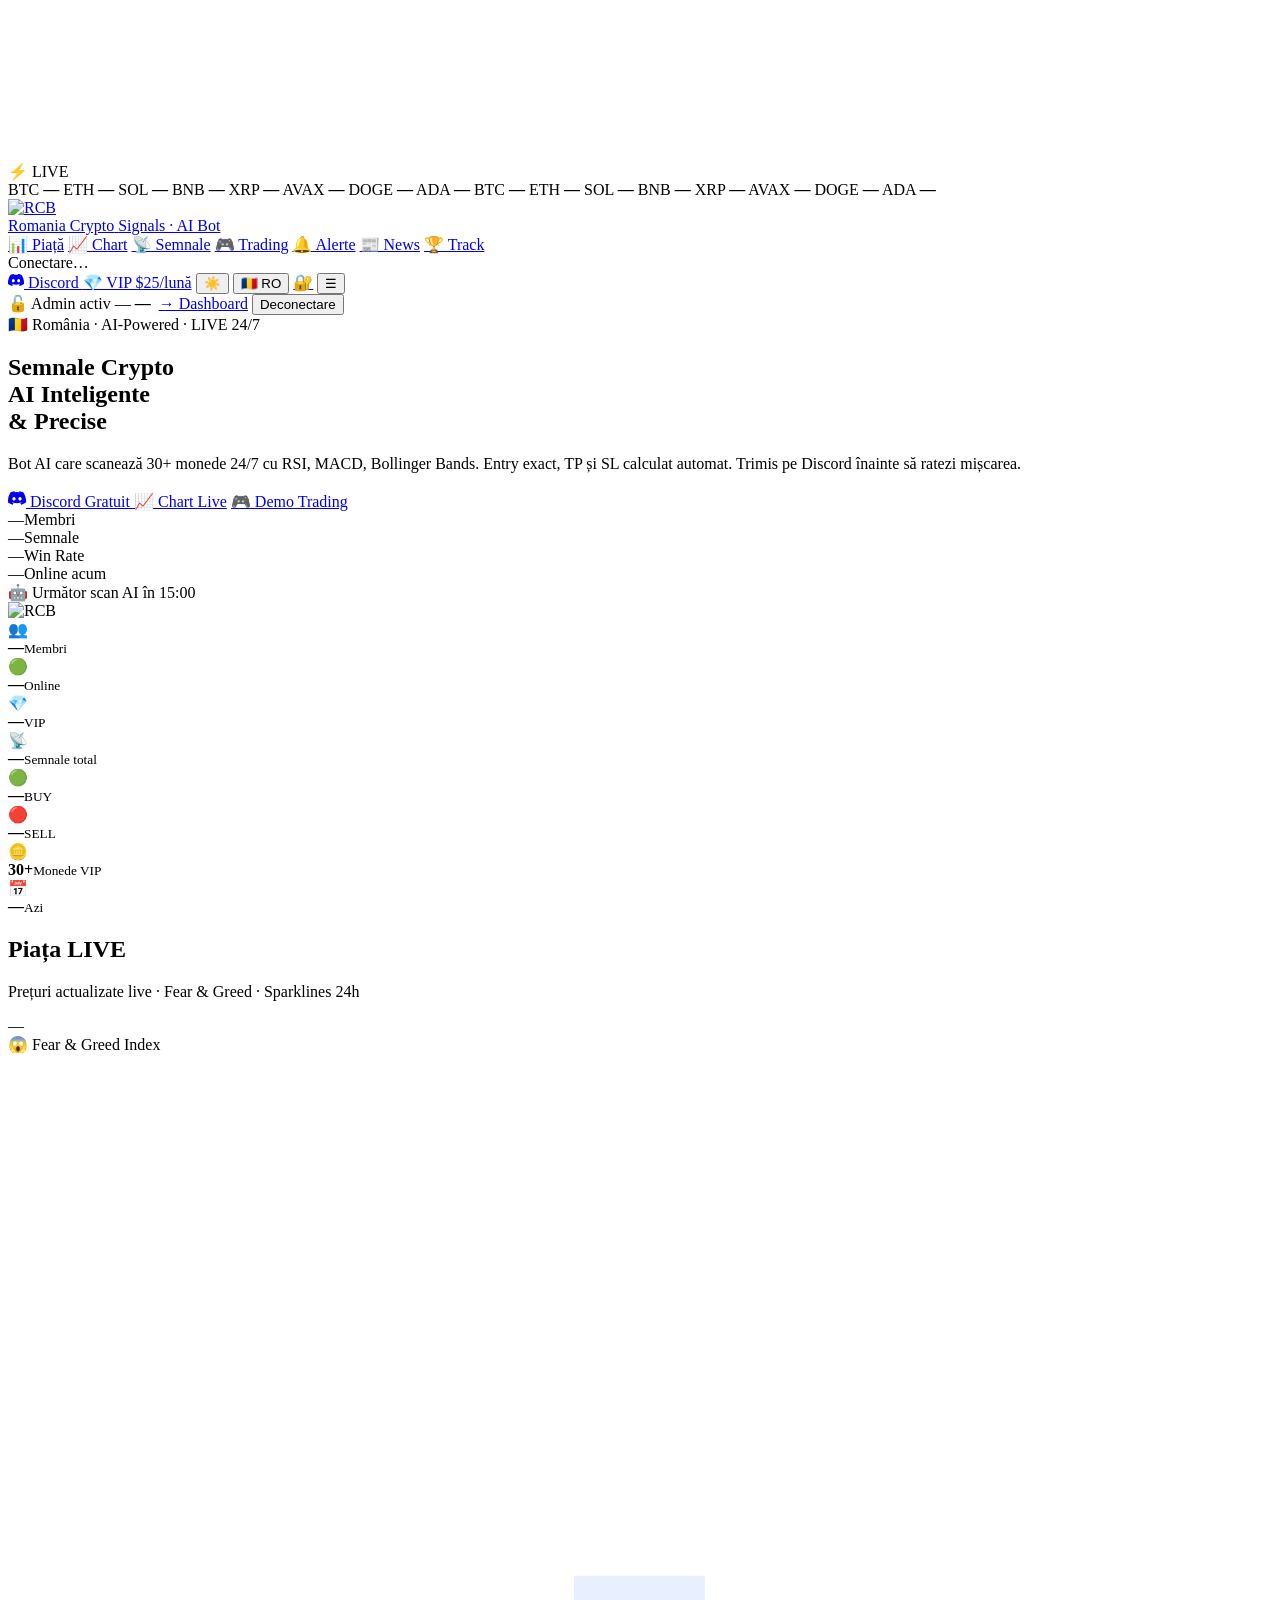
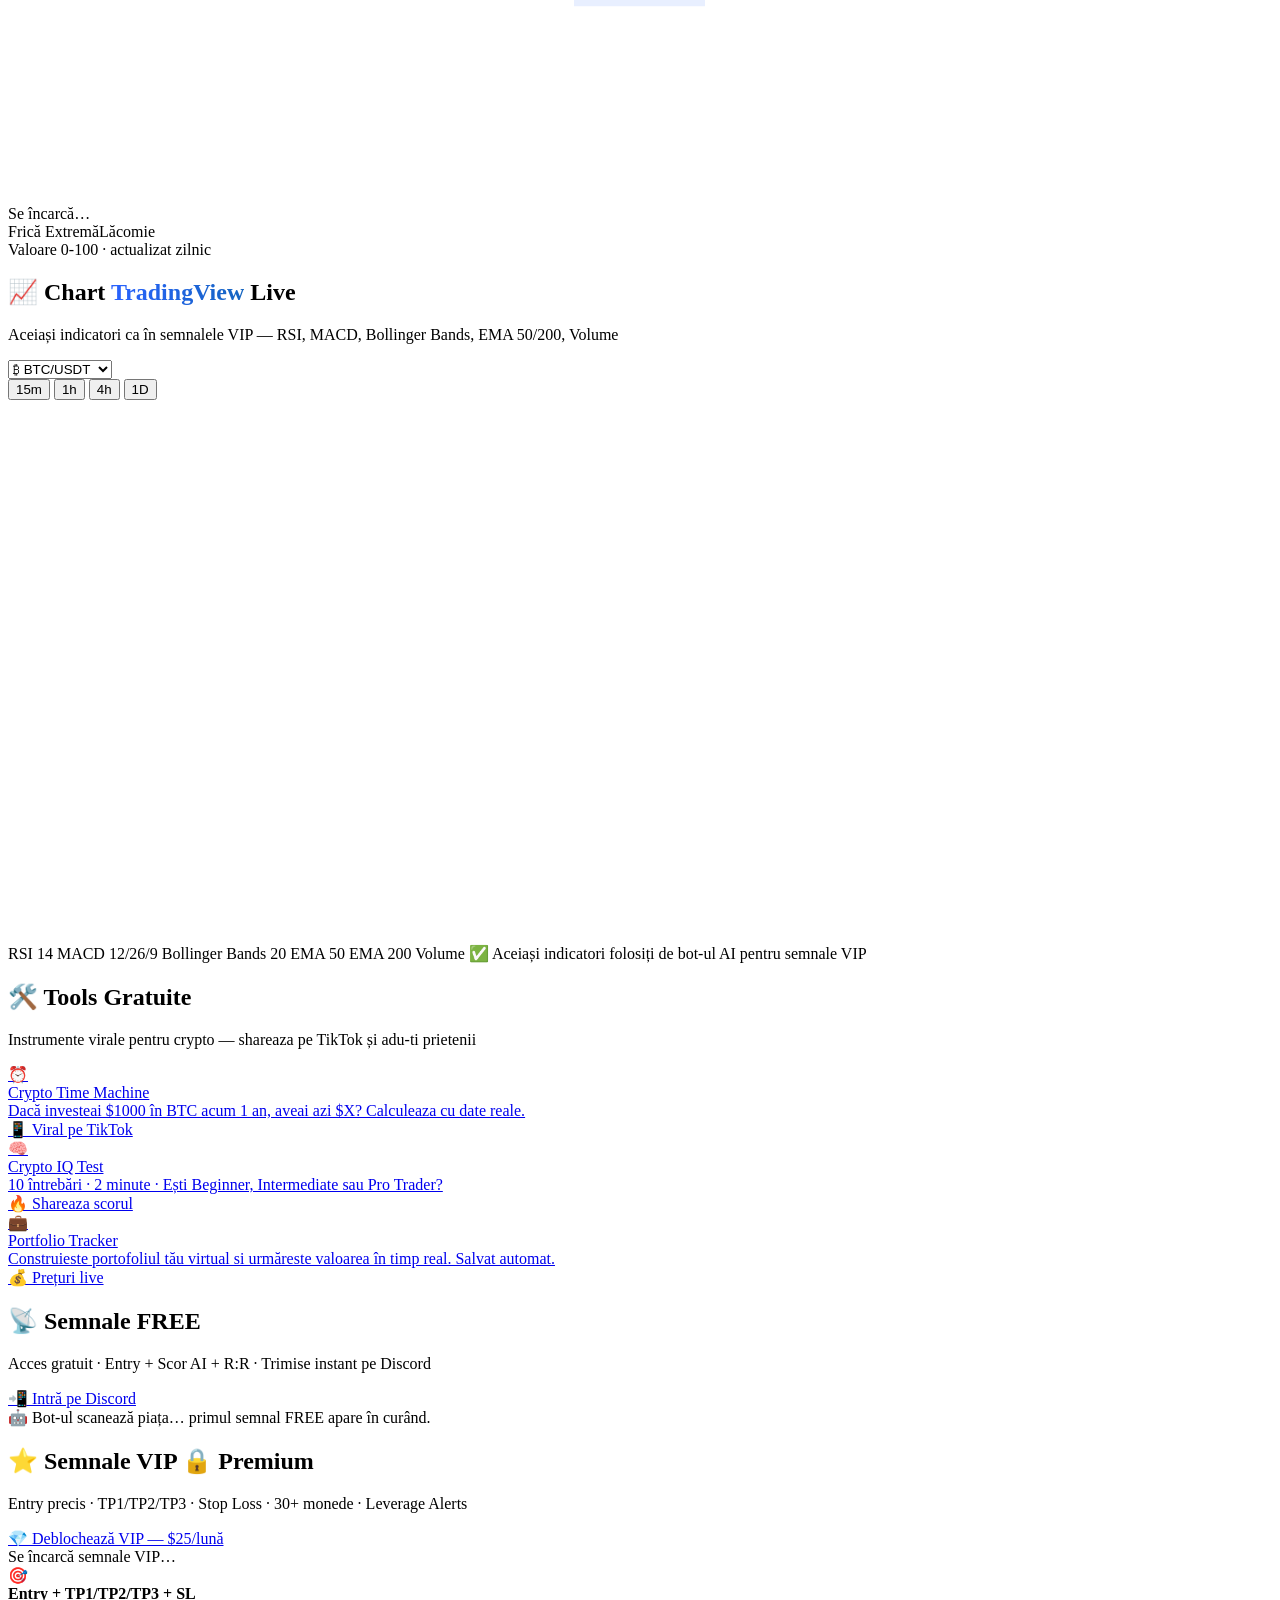
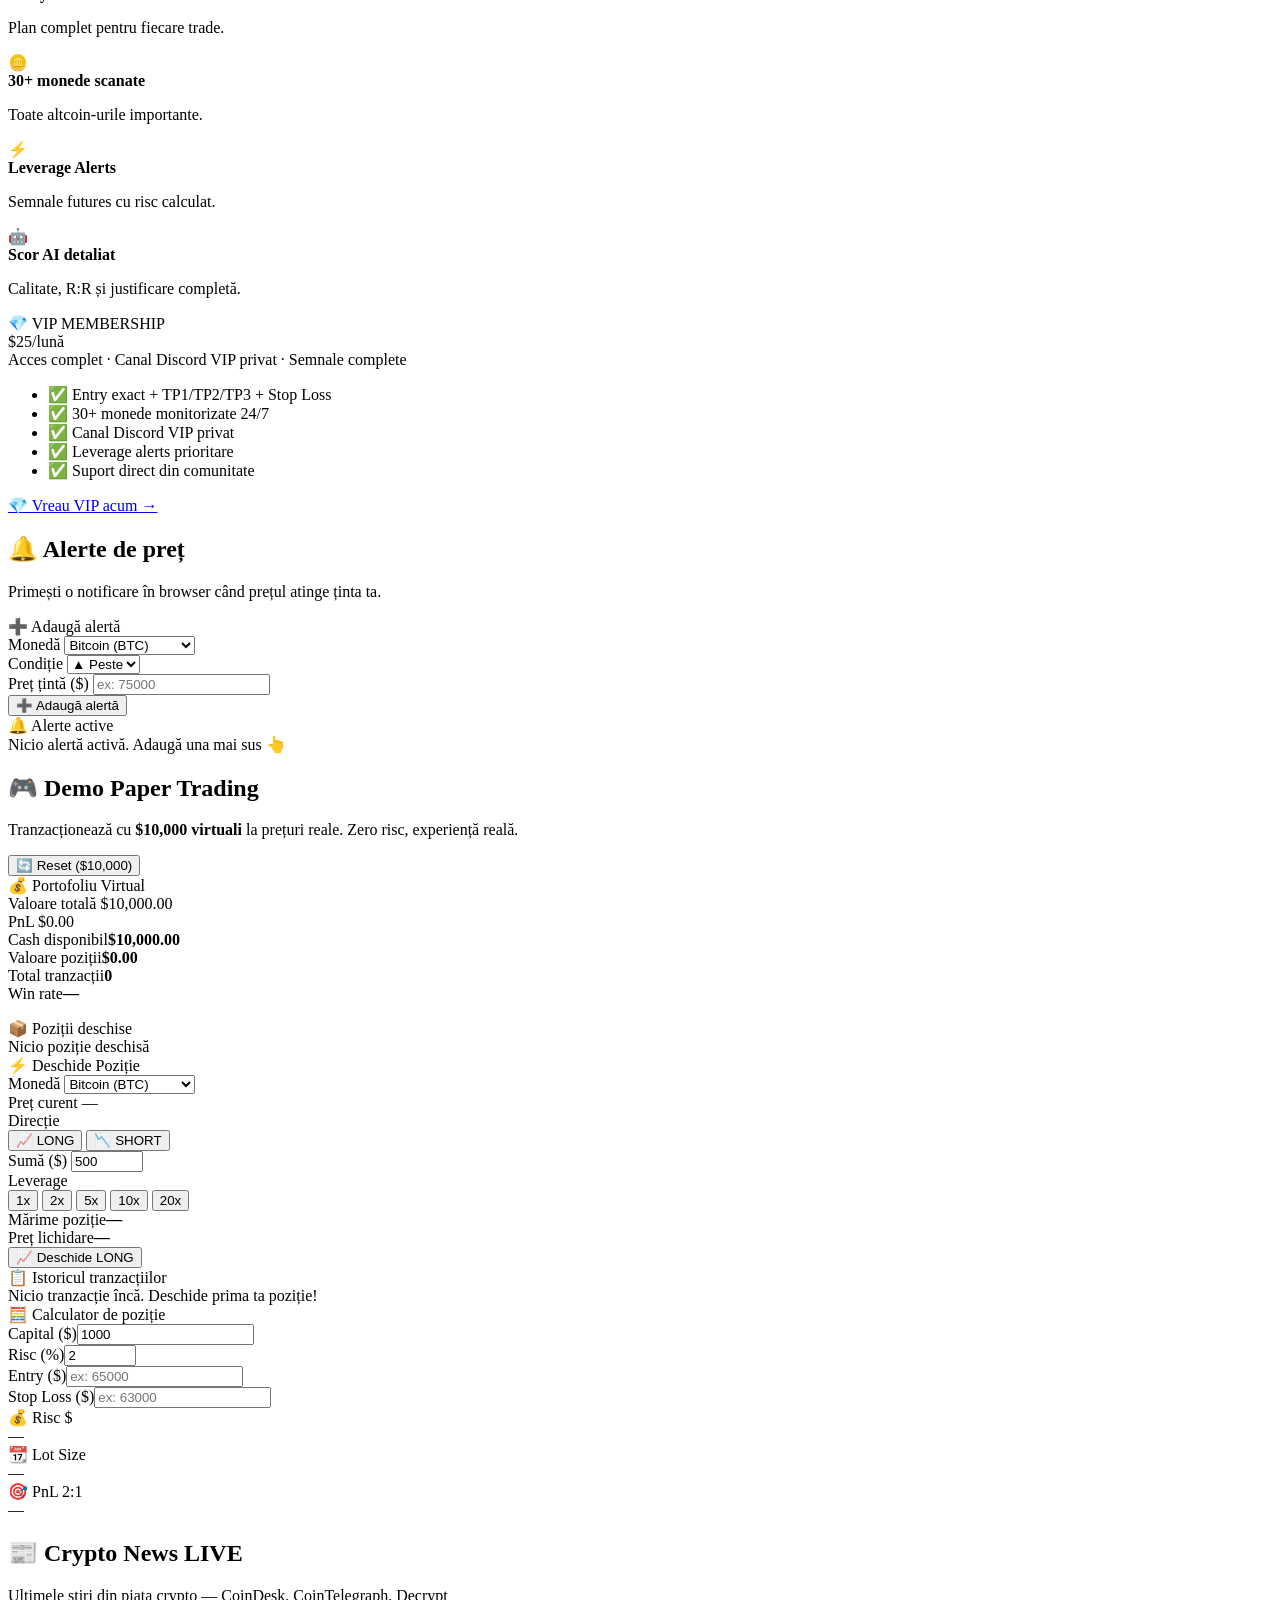
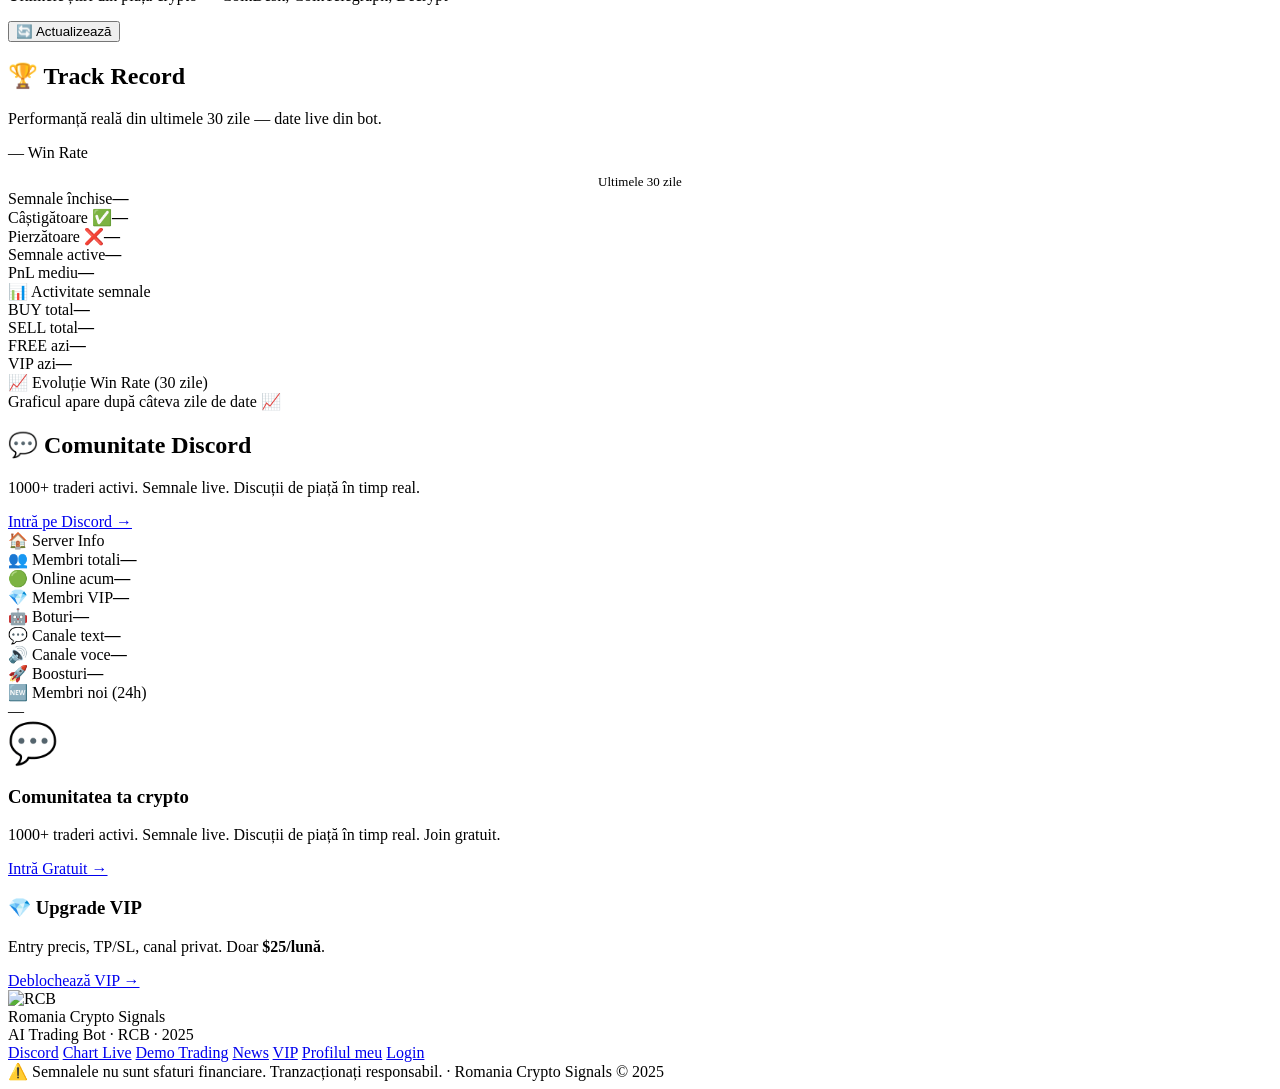
==== commit 7ba832b5: "fix: index.html broken position calculator, vip links, auth nav" ====
--- a/panel/index.html
+++ b/panel/index.html
@@ -7,7 +7,6 @@
   <meta name="description" content="Cea mai avansată platformă de semnale crypto din România. AI-powered, TradingView live, paper trading, Fear & Greed Index, news live, alerte de preț."/>
   <link rel="canonical" href="https://romaniacrypto.app/"/>
   <meta name="theme-color" content="#05080f"/>
-  <!-- Open Graph / social share -->
   <meta property="og:type" content="website"/>
   <meta property="og:title" content="Romania Crypto Signals — AI Trading Platform"/>
   <meta property="og:description" content="Semnale crypto AI 24/7, TradingView live, paper trading, alerte de preț și news live. Intră gratuit pe Discord."/>
@@ -80,6 +79,7 @@
         Discord
       </a>
       <a href="/vip.html" class="btn-vip-nav">💎 VIP $25/lună</a>
+      <button class="theme-toggle-btn" id="themeToggle" onclick="toggleTheme()" title="Dark/Light mode">☀️</button>
       <button class="lang-toggle" id="langToggle" onclick="toggleLang()" title="Language">🇷🇴 RO</button>
       <a href="/profile.html" class="btn-admin-nav" id="profileNavBtn" title="Profilul meu" style="display:none">👤</a>
       <a href="/admin.html" class="btn-admin-nav" id="loginNavBtn" title="Login / Cont">🔐</a>
@@ -107,7 +107,7 @@
     <h1 class="hero-h1">
       Semnale Crypto<br/>
       <span class="h1-blue">AI Inteligente</span><br/>
-      <span class="h1-red">& Precise</span>
+      <span class="h1-red">&amp; Precise</span>
     </h1>
     <p class="hero-desc" data-i18n="hero_desc">Bot AI care scanează 30+ monede 24/7 cu RSI, MACD, Bollinger Bands. Entry exact, TP și SL calculat automat. Trimis pe Discord înainte să ratezi mișcarea.</p>
     <div class="hero-actions">
@@ -229,7 +229,6 @@
         </div>
       </div>
     </div>
-    <!-- TradingView Iframe Widget — exact aceiași indicatori ca VIP -->
     <div class="tv-chart-wrap">
       <div id="tvContainer"></div>
     </div>
@@ -283,7 +282,6 @@
 <!-- ══ SIGNALS ══ -->
 <section class="section" id="signals">
   <div class="container">
-    <!-- FREE -->
     <div class="sig-block">
       <div class="sig-block-hdr">
         <div>
@@ -297,7 +295,6 @@
       </div>
     </div>
 
-    <!-- VIP -->
     <div class="sig-block" id="vip-section">
       <div class="vip-block-bg"></div>
       <div class="sig-block-hdr">
@@ -305,19 +302,17 @@
           <h2 class="section-title">⭐ Semnale <span style="color:var(--gold)">VIP</span> <span class="locked-pill">🔒 Premium</span></h2>
           <p class="section-sub">Entry precis · TP1/TP2/TP3 · Stop Loss · 30+ monede · Leverage Alerts</p>
         </div>
-        <a href="https://discord.gg/romaniacrypto" target="_blank" class="cta-vip">💎 Deblochează VIP — $25/lună</a>
+        <a href="/vip.html" class="cta-vip">💎 Deblochează VIP — $25/lună</a>
       </div>
       <div class="signal-grid" id="vipSignalGrid">
         <div class="sig-empty">Se încarcă semnale VIP…</div>
       </div>
-      <!-- VIP Benefits -->
       <div class="vip-benefits-grid">
         <div class="vip-benefit"><span>🎯</span><div><b>Entry + TP1/TP2/TP3 + SL</b><p>Plan complet pentru fiecare trade.</p></div></div>
         <div class="vip-benefit"><span>🪙</span><div><b>30+ monede scanate</b><p>Toate altcoin-urile importante.</p></div></div>
         <div class="vip-benefit"><span>⚡</span><div><b>Leverage Alerts</b><p>Semnale futures cu risc calculat.</p></div></div>
         <div class="vip-benefit"><span>🤖</span><div><b>Scor AI detaliat</b><p>Calitate, R:R și justificare completă.</p></div></div>
       </div>
-      <!-- Price -->
       <div class="vip-price-card">
         <div class="vpc-left">
           <div class="vpc-badge">💎 VIP MEMBERSHIP</div>
@@ -332,7 +327,7 @@
             <li>✅ Leverage alerts prioritare</li>
             <li>✅ Suport direct din comunitate</li>
           </ul>
-          <a href="https://discord.gg/romaniacrypto" target="_blank" class="cta-vip cta-lg">💎 Vreau VIP acum →</a>
+          <a href="/vip.html" class="cta-vip cta-lg">💎 Vreau VIP acum →</a>
         </div>
       </div>
     </div>
@@ -345,7 +340,7 @@
     <div class="section-header">
       <div>
         <h2 class="section-title" data-i18n="alerts_title">🔔 Alerte de preț</h2>
-        <p class="section-sub" data-i18n="alerts_sub">Primește o notificare în browser când prețul atinge ținta ta.</p>
+        <p class="section-sub" data-i18n="alerts_sub">Primești o notificare în browser când prețul atinge ținta ta.</p>
       </div>
     </div>
     <div class="alerts-layout">
@@ -400,7 +395,6 @@
       <button class="cta-secondary" onclick="resetPT()">🔄 Reset ($10,000)</button>
     </div>
     <div class="paper-grid">
-      <!-- Portfolio -->
       <div class="paper-card">
         <div class="pc-title">💰 Portofoliu Virtual</div>
         <div class="pt-balance">
@@ -425,7 +419,6 @@
         </div>
       </div>
 
-      <!-- Trade form -->
       <div class="paper-card">
         <div class="pc-title">⚡ Deschide Poziție</div>
         <div class="trade-form">
@@ -477,7 +470,6 @@
         </div>
       </div>
 
-      <!-- History -->
       <div class="paper-card">
         <div class="pc-title">📋 Istoricul tranzacțiilor</div>
         <div class="history-list" id="ptHistory">
@@ -485,7 +477,7 @@
         </div>
       </div>
 
-      <!-- Calculator de pozitie -->
+      <!-- Calculator de poziție -->
       <div class="pos-calc">
         <div class="pc-title">🧮 Calculator de poziție</div>
         <div class="pc-grid">
@@ -598,7 +590,7 @@
         <div class="dc-div"></div>
         <h3 style="color:var(--gold)">💎 Upgrade VIP</h3>
         <p>Entry precis, TP/SL, canal privat. Doar <b>$25/lună</b>.</p>
-        <a href="https://discord.gg/romaniacrypto" target="_blank" class="cta-vip" style="margin-top:12px;width:100%;justify-content:center">Deblochează VIP →</a>
+        <a href="/vip.html" class="cta-vip" style="margin-top:12px;width:100%;justify-content:center">Deblochează VIP →</a>
       </div>
     </div>
   </div>
@@ -620,7 +612,9 @@
         <a href="#chart">Chart Live</a>
         <a href="#paper">Demo Trading</a>
         <a href="#news">News</a>
-        <a href="/admin.html">Login VIP</a>
+        <a href="/vip.html">VIP</a>
+        <a href="/profile.html">Profilul meu</a>
+        <a href="/admin.html">Login</a>
       </div>
     </div>
     <div class="footer-disc">⚠️ Semnalele nu sunt sfaturi financiare. Tranzacționați responsabil. · Romania Crypto Signals © 2025</div>
@@ -629,7 +623,6 @@
 
 <div id="toastContainer" class="toast-container"></div>
 
-<!-- JSON-LD structured data for SEO -->
 <script type="application/ld+json">
 {
   "@context": "https://schema.org",
@@ -643,12 +636,8 @@
 </script>
 
 <script>
-// ══════════════════════════════════════════
-// TradingView — Exact indicatori VIP
-// ══════════════════════════════════════════
 let _tvSymbol = 'BINANCE:BTCUSDT';
 let _tvInterval = '60';
-let _tvLoaded = false;
 
 function buildTVWidget() {
   const cont = document.getElementById('tvContainer');
@@ -675,22 +664,16 @@
     'popup_height=650'
   ].join('&');
   const src = 'https://s.tradingview.com/widgetembed/?' + params;
-  cont.innerHTML = `<iframe id="tvFrame" src="${src}" style="width:100%;height:540px;border:none;" allowtransparency="true" frameborder="0" scrolling="no"></iframe>`;
+  cont.innerHTML = '<iframe id="tvFrame" src="' + src + '" style="width:100%;height:540px;border:none;" allowtransparency="true" frameborder="0" scrolling="no"></iframe>';
 }
 
-function changeChartSymbol(sym) {
-  _tvSymbol = sym;
-  buildTVWidget();
-}
-
+function changeChartSymbol(sym) { _tvSymbol = sym; buildTVWidget(); }
 function setInterval_(iv, btn) {
   _tvInterval = iv;
   document.querySelectorAll('.ci-btn').forEach(b => b.classList.remove('active'));
   if (btn) btn.classList.add('active');
   buildTVWidget();
 }
-
-// Build on load
 document.addEventListener('DOMContentLoaded', buildTVWidget);
 </script>
 
@@ -699,12 +682,12 @@
 <script src="/assets/i18n.js"></script>
 <script src="/assets/realtime.js"></script>
 <script>
-// Register the service worker for PWA / offline support.
+// PWA service worker
 if ('serviceWorker' in navigator) {
   window.addEventListener('load', () => navigator.serviceWorker.register('/sw.js').catch(() => {}));
 }
 
-// ── Dark / Light mode toggle ──
+// ── Dark / Light mode ──
 function toggleTheme() {
   const isLight = document.body.classList.toggle('light-mode');
   localStorage.setItem('rcb_theme', isLight ? 'light' : 'dark');
@@ -712,55 +695,46 @@
   if (btn) btn.textContent = isLight ? '🌙' : '☀️';
 }
 (function applyTheme() {
-  const saved = localStorage.getItem('rcb_theme');
-  if (saved === 'light') {
+  if (localStorage.getItem('rcb_theme') === 'light') {
     document.body.classList.add('light-mode');
     const btn = document.getElementById('themeToggle');
     if (btn) btn.textContent = '🌙';
   }
 })();
 
-// ── Scroll reveal (Intersection Observer) ──
+// ── Scroll reveal ──
 (function initReveal() {
-  const els = document.querySelectorAll('.section, .price-card, .sig-card, .tool-card, .news-card, .perf-card, .dc-panel');
-  els.forEach((el, i) => {
-    el.classList.add('reveal');
-    el.style.transitionDelay = (i % 4) * 0.08 + 's';
-  });
   const obs = new IntersectionObserver((entries) => {
     entries.forEach(e => { if (e.isIntersecting) { e.target.classList.add('visible'); obs.unobserve(e.target); } });
   }, { threshold: 0.08 });
-  document.querySelectorAll('.reveal').forEach(el => obs.observe(el));
+  document.querySelectorAll('.section, .price-card, .sig-card, .tool-card, .news-card, .perf-card, .dc-panel').forEach((el, i) => {
+    el.classList.add('reveal');
+    el.style.transitionDelay = (i % 4) * 0.08 + 's';
+    obs.observe(el);
+  });
 })();
 
 // ── Position Calculator ──
 function calcPosition() {
-  const capital = parseFloat(document.getElementById('calcCapital')?.value) || 0;
-  const riskPct = parseFloat(document.getElementById('calcRisk')?.value) || 0;
-  const entry   = parseFloat(document.getElementById('calcEntry')?.value) || 0;
-  const sl      = parseFloat(document.getElementById('calcSL')?.value) || 0;
+  const capital = parseFloat(document.getElementById('calcCapital').value) || 0;
+  const riskPct = parseFloat(document.getElementById('calcRisk').value) || 0;
+  const entry   = parseFloat(document.getElementById('calcEntry').value) || 0;
+  const sl      = parseFloat(document.getElementById('calcSL').value) || 0;
   const riskUsd = capital * riskPct / 100;
   const slDist  = Math.abs(entry - sl);
-  const lot     = (slDist > 0 && entry > 0) ? riskUsd / (slDist / entry * entry) : 0;
+  const lot     = (slDist > 0 && entry > 0) ? riskUsd / slDist : 0;
   const pnl21   = riskUsd * 2;
-  const fmtU = v => '
-</body>
-</html>
- + v.toLocaleString('en-US',{minimumFractionDigits:2,maximumFractionDigits:2});
-  const fmtC = v => v.toLocaleString('en-US',{minimumFractionDigits:4,maximumFractionDigits:4});
-  const ru = document.getElementById('calcRiskUsd');
-  const lo = document.getElementById('calcLot');
-  const pn = document.getElementById('calcPnl');
-  if (ru) ru.textContent = capital && riskPct ? fmtU(riskUsd) : '—';
-  if (lo) lo.textContent = lot > 0 ? fmtC(lot) : '—';
-  if (pn) pn.textContent = pnl21 > 0 ? '+' + fmtU(pnl21) : '—';
+  const fmtU = v => '$' + v.toLocaleString('en-US', {minimumFractionDigits:2, maximumFractionDigits:2});
+  const fmtC = v => v.toLocaleString('en-US', {minimumFractionDigits:4, maximumFractionDigits:4});
+  document.getElementById('calcRiskUsd').textContent = (capital && riskPct) ? fmtU(riskUsd) : '—';
+  document.getElementById('calcLot').textContent = lot > 0 ? fmtC(lot) : '—';
+  document.getElementById('calcPnl').textContent = pnl21 > 0 ? '+' + fmtU(pnl21) : '—';
 }
 
-// ── Show profile/login nav button based on auth ──
+// ── Auth nav (arată profil sau login) ──
 (async function checkNavAuth() {
   try {
-    const r = await fetch('/api/me', {cache:'no-store'});
-    const d = await r.json();
+    const d = await fetch('/api/me', {cache:'no-store'}).then(r => r.json());
     if (d.authenticated) {
       const prof = document.getElementById('profileNavBtn');
       const login = document.getElementById('loginNavBtn');
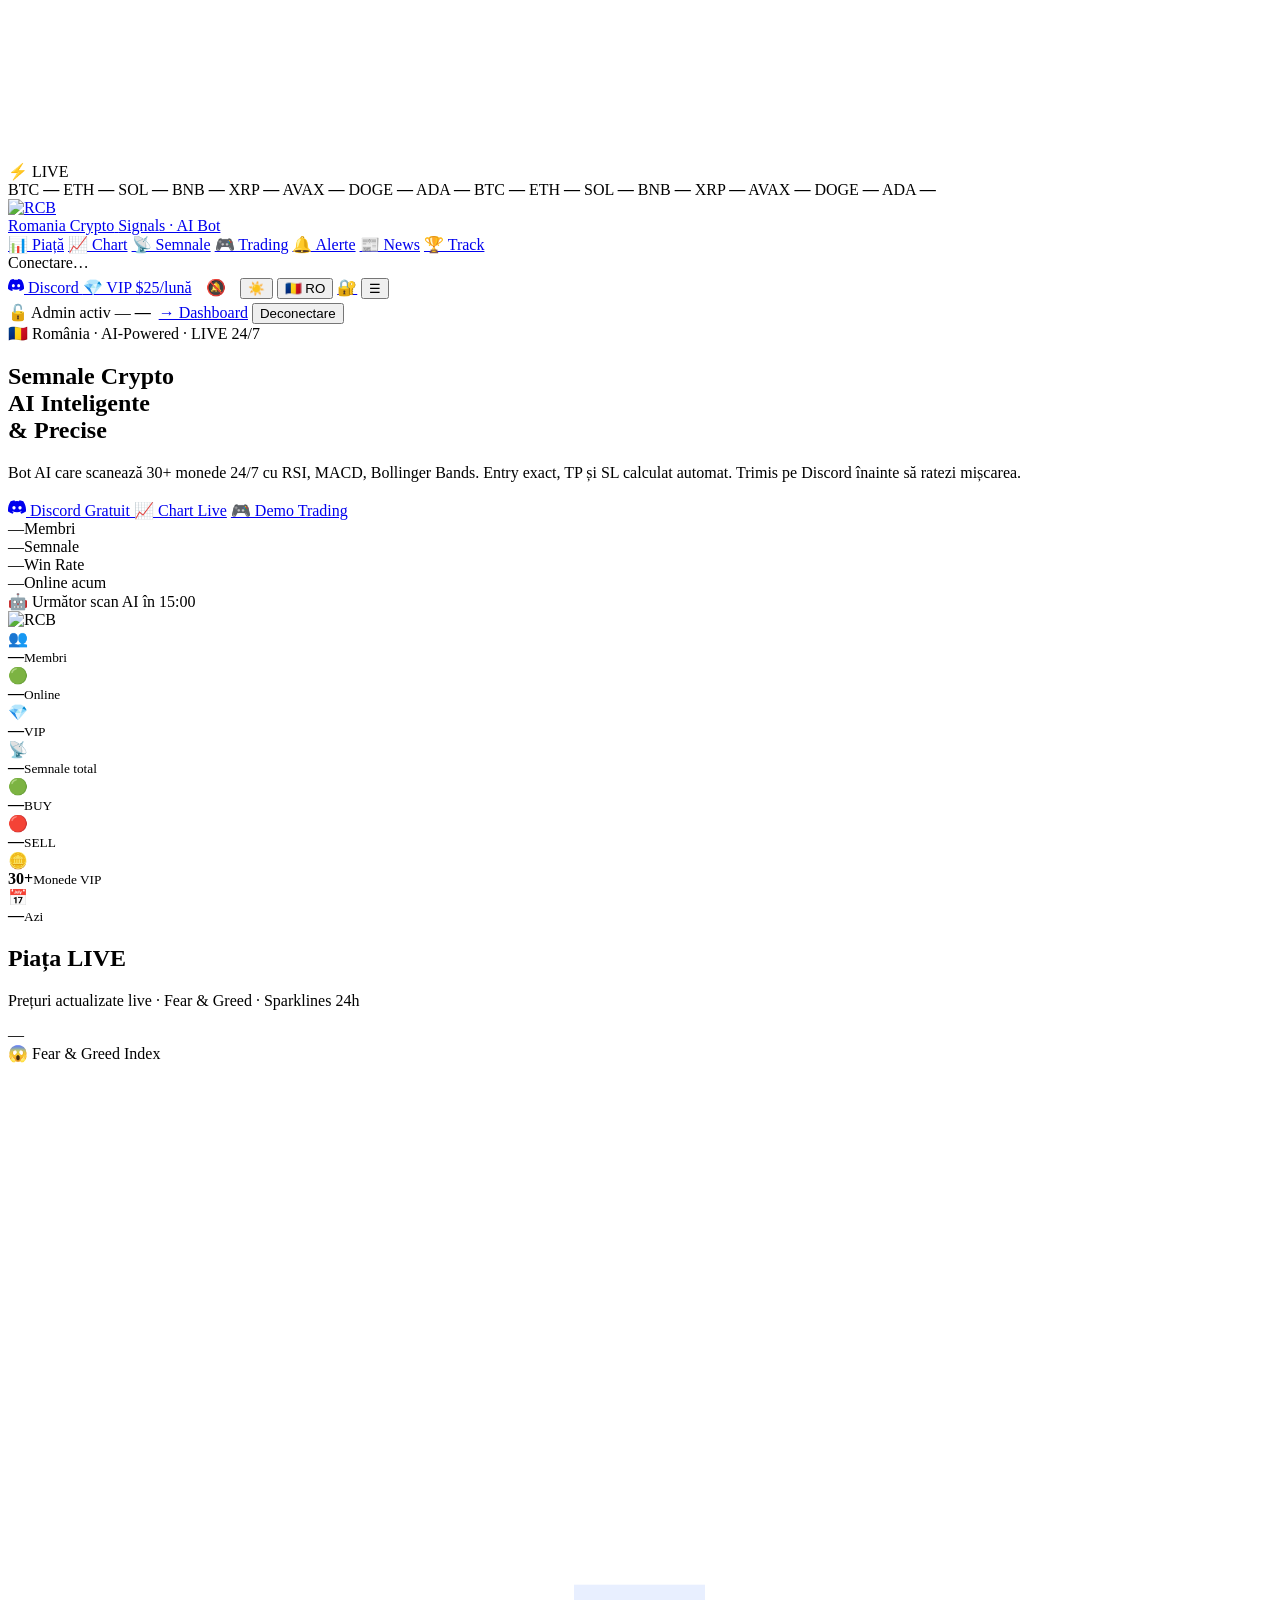
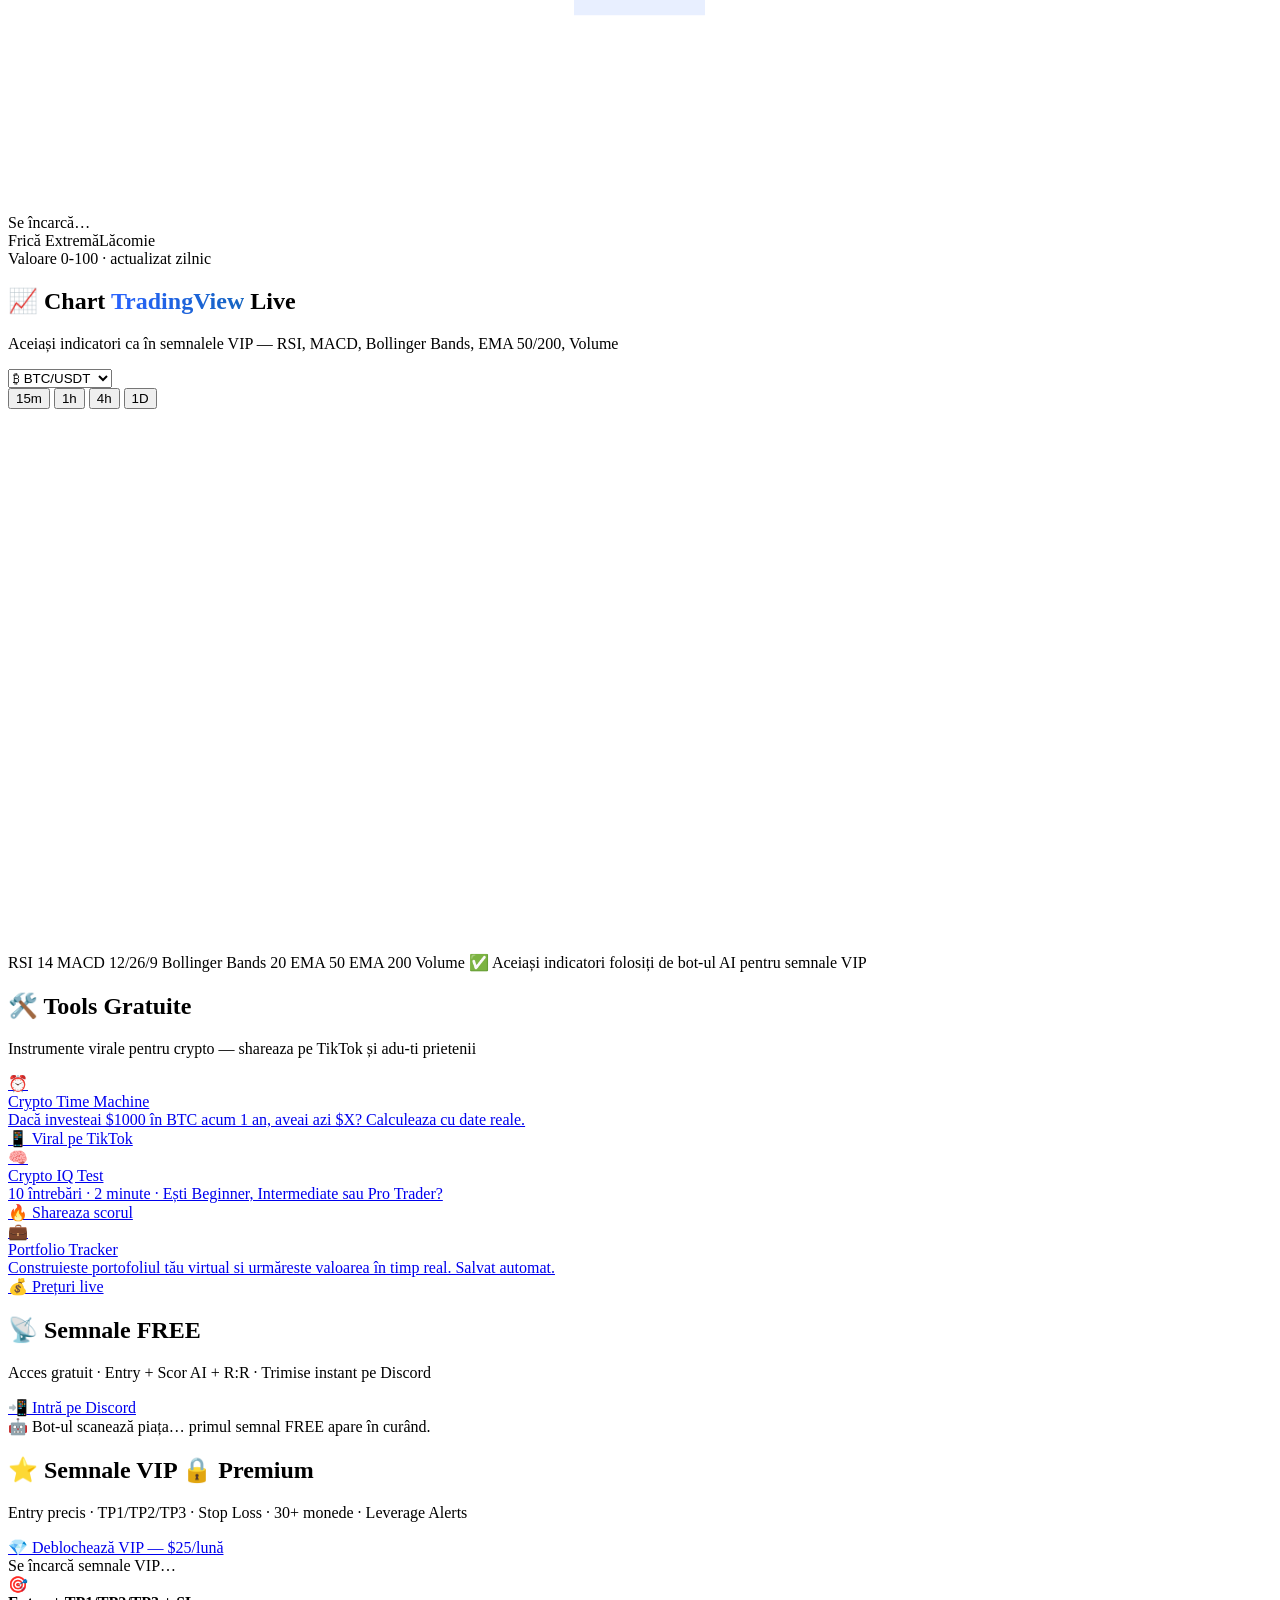
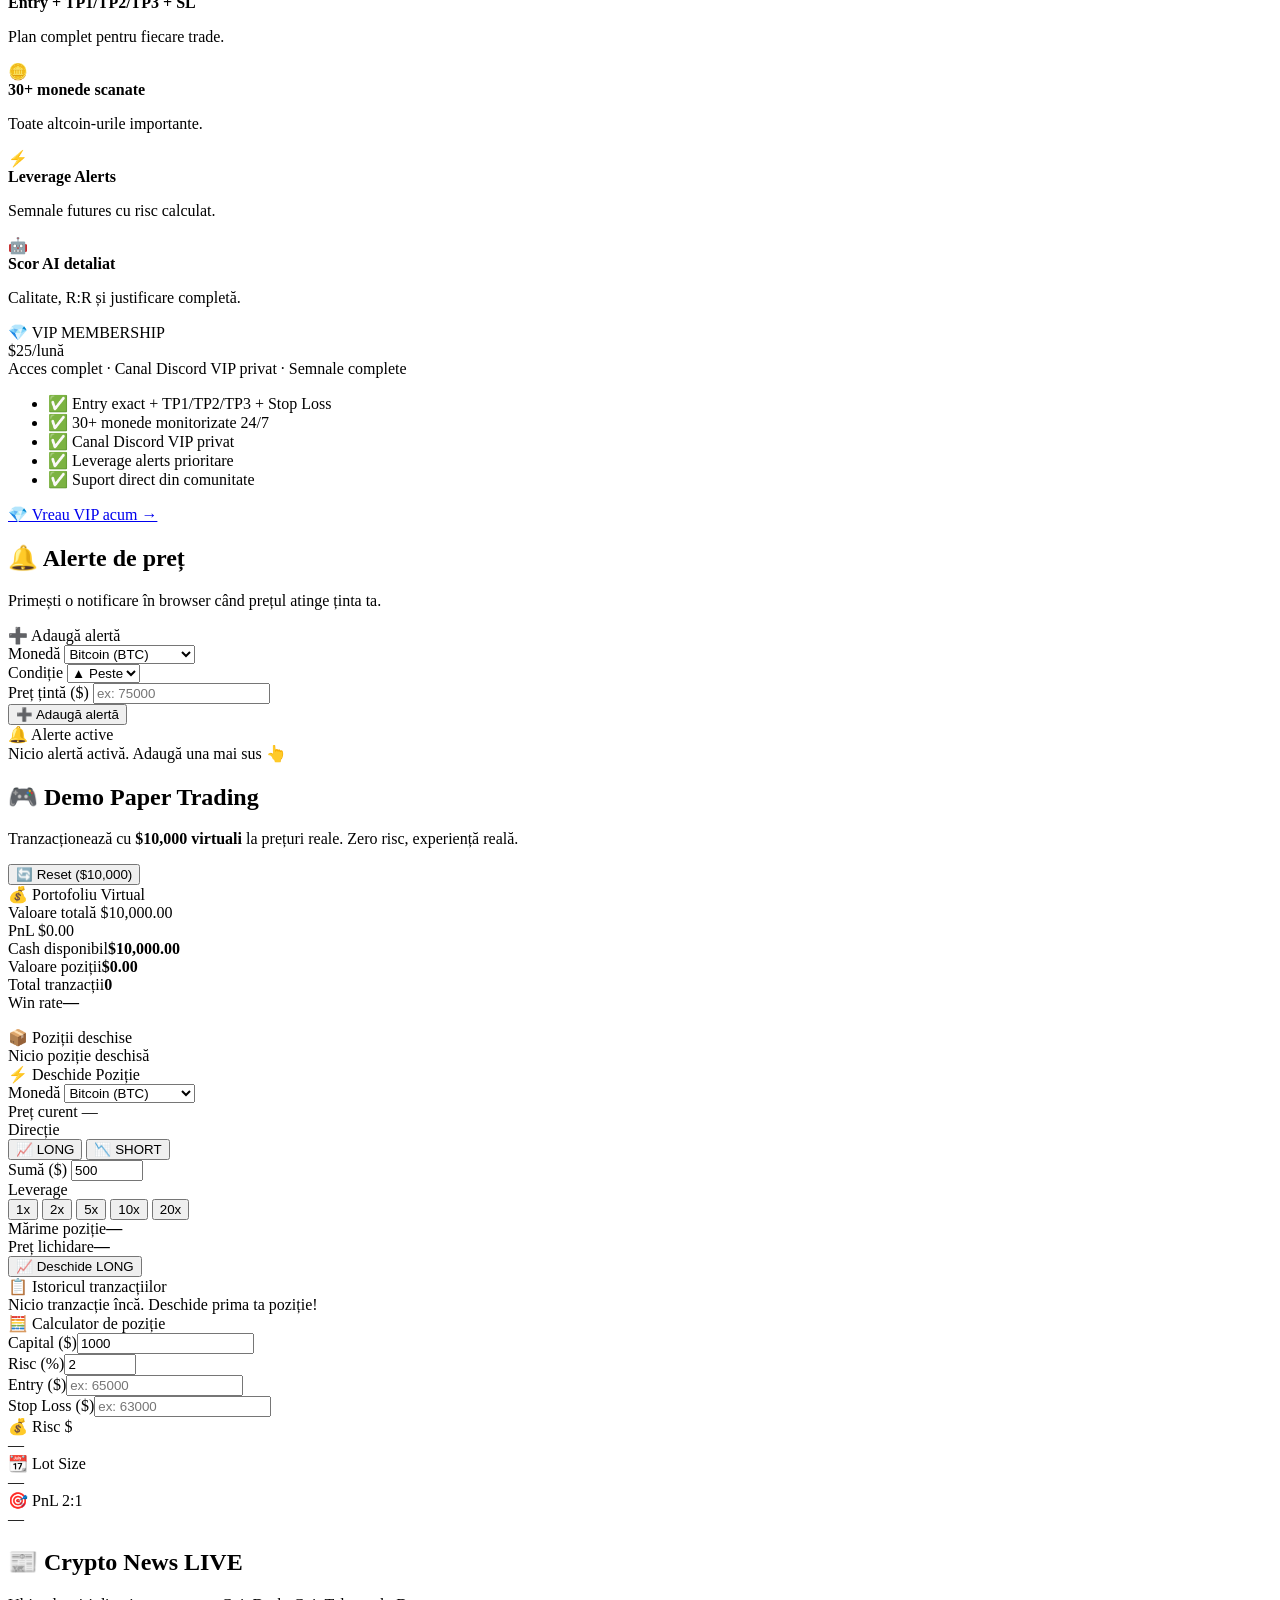
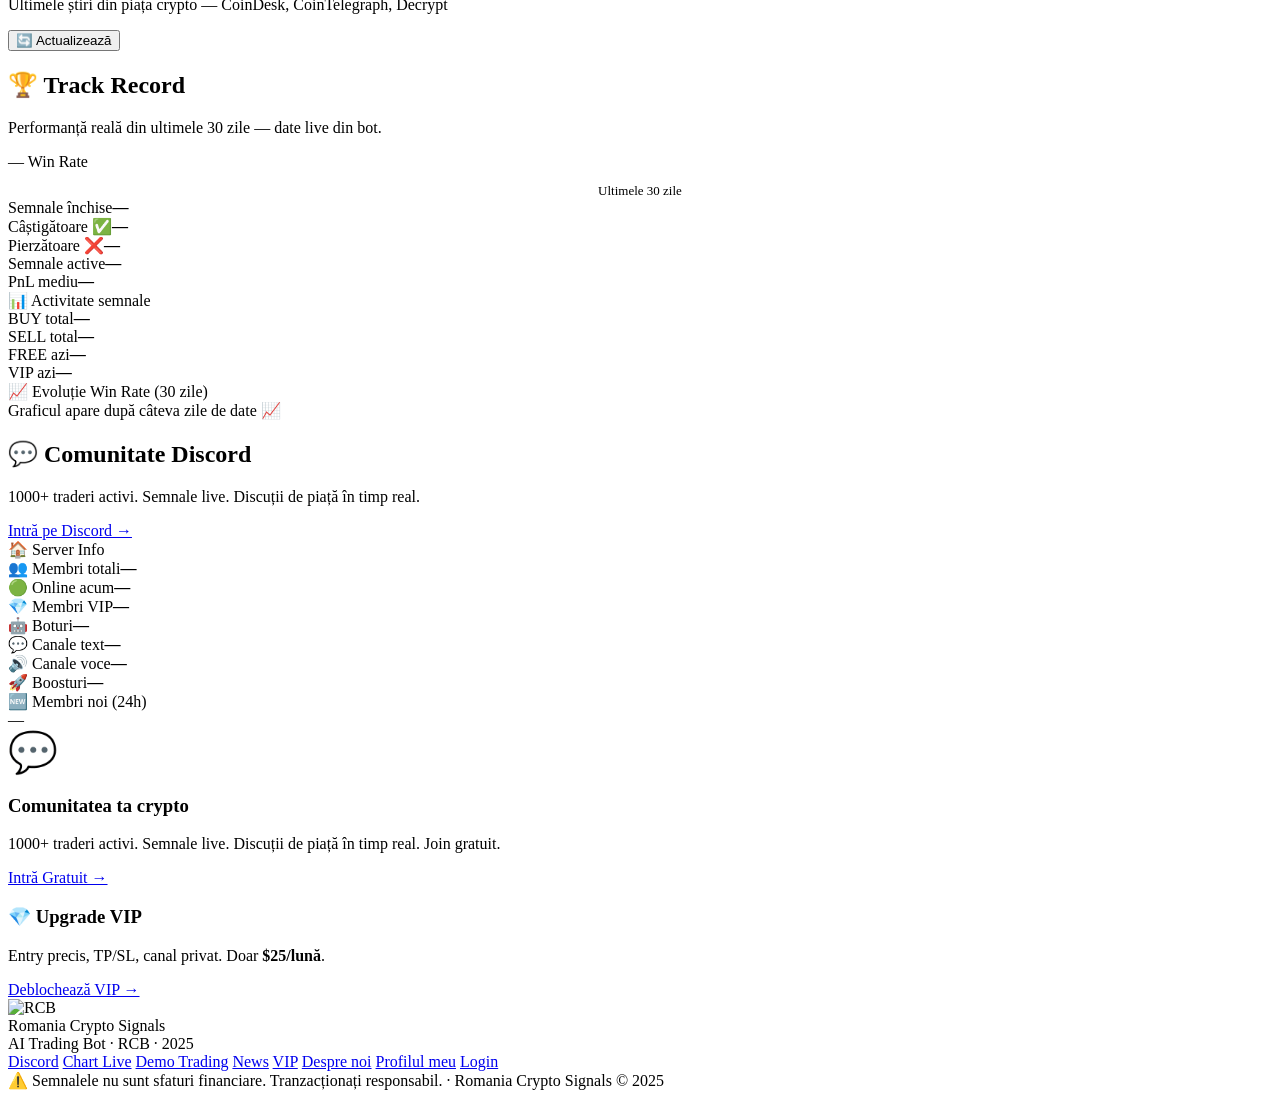
==== commit 00a66add: "feat: push notifications, about page, role management dashboard" ====
--- a/panel/index.html
+++ b/panel/index.html
@@ -21,6 +21,17 @@
   <link rel="preconnect" href="https://fonts.googleapis.com"/>
   <link href="https://fonts.googleapis.com/css2?family=Inter:wght@300;400;500;600;700;800;900&family=JetBrains+Mono:wght@500;700;800&display=swap" rel="stylesheet"/>
   <link rel="stylesheet" href="/assets/styles.css"/>
+  <style>
+    /* Notif button */
+    .notif-btn{
+      background:none;border:1px solid var(--border);
+      border-radius:8px;padding:6px 10px;cursor:pointer;
+      font-size:16px;color:var(--muted);transition:all .2s;
+    }
+    .notif-btn:hover{background:rgba(255,255,255,.06);color:var(--text)}
+    .notif-btn.notif-on{border-color:var(--gold);color:var(--gold);background:rgba(245,168,0,.08)}
+    .notif-btn.notif-denied{border-color:var(--red);color:var(--red);opacity:.7}
+  </style>
 </head>
 <body>
 <canvas id="bgCanvas"></canvas>
@@ -79,6 +90,7 @@
         Discord
       </a>
       <a href="/vip.html" class="btn-vip-nav">💎 VIP $25/lună</a>
+      <button class="notif-btn" id="notifBtn" onclick="RCB_NOTIF && RCB_NOTIF.toggle()" title="Activează notificările pentru semnale noi">🔕</button>
       <button class="theme-toggle-btn" id="themeToggle" onclick="toggleTheme()" title="Dark/Light mode">☀️</button>
       <button class="lang-toggle" id="langToggle" onclick="toggleLang()" title="Language">🇷🇴 RO</button>
       <a href="/profile.html" class="btn-admin-nav" id="profileNavBtn" title="Profilul meu" style="display:none">👤</a>
@@ -613,6 +625,7 @@
         <a href="#paper">Demo Trading</a>
         <a href="#news">News</a>
         <a href="/vip.html">VIP</a>
+        <a href="/about.html">Despre noi</a>
         <a href="/profile.html">Profilul meu</a>
         <a href="/admin.html">Login</a>
       </div>
@@ -681,6 +694,7 @@
 <script src="/assets/app.js"></script>
 <script src="/assets/i18n.js"></script>
 <script src="/assets/realtime.js"></script>
+<script src="/assets/push.js"></script>
 <script>
 // PWA service worker
 if ('serviceWorker' in navigator) {
